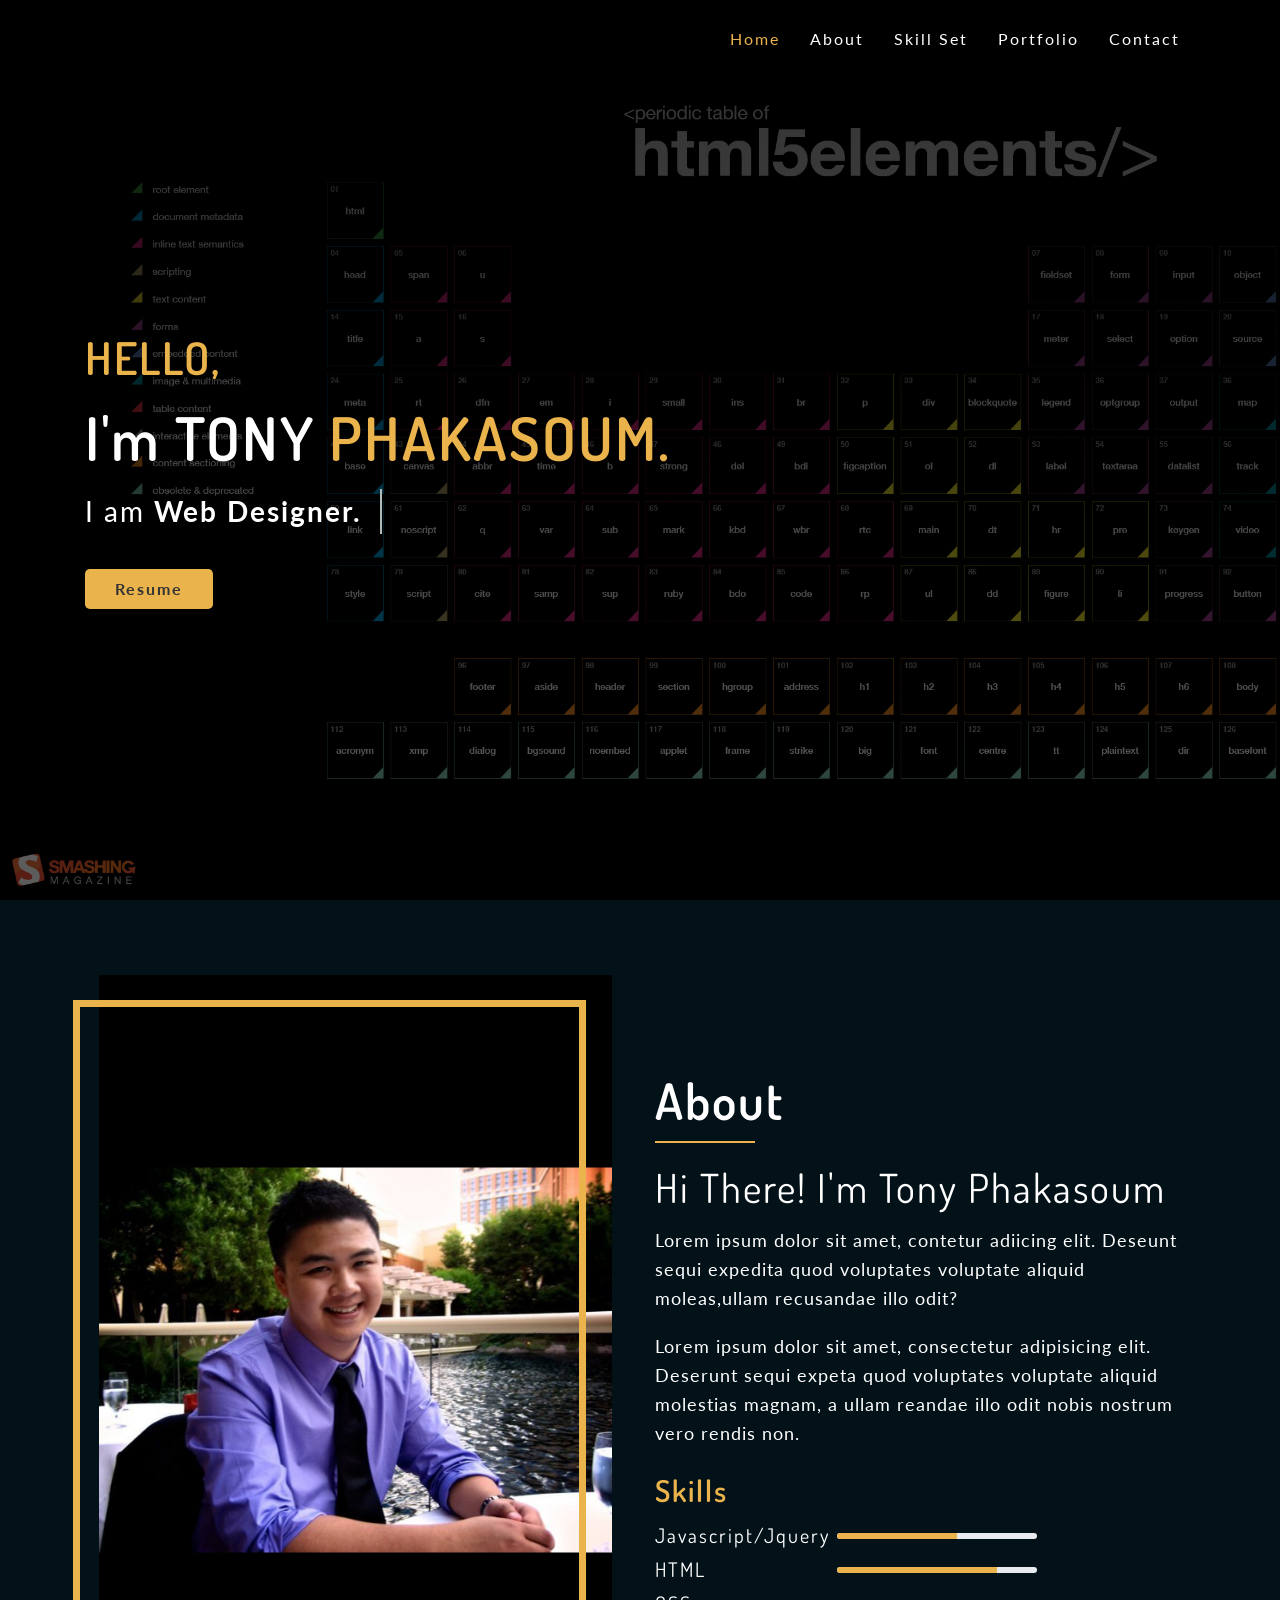
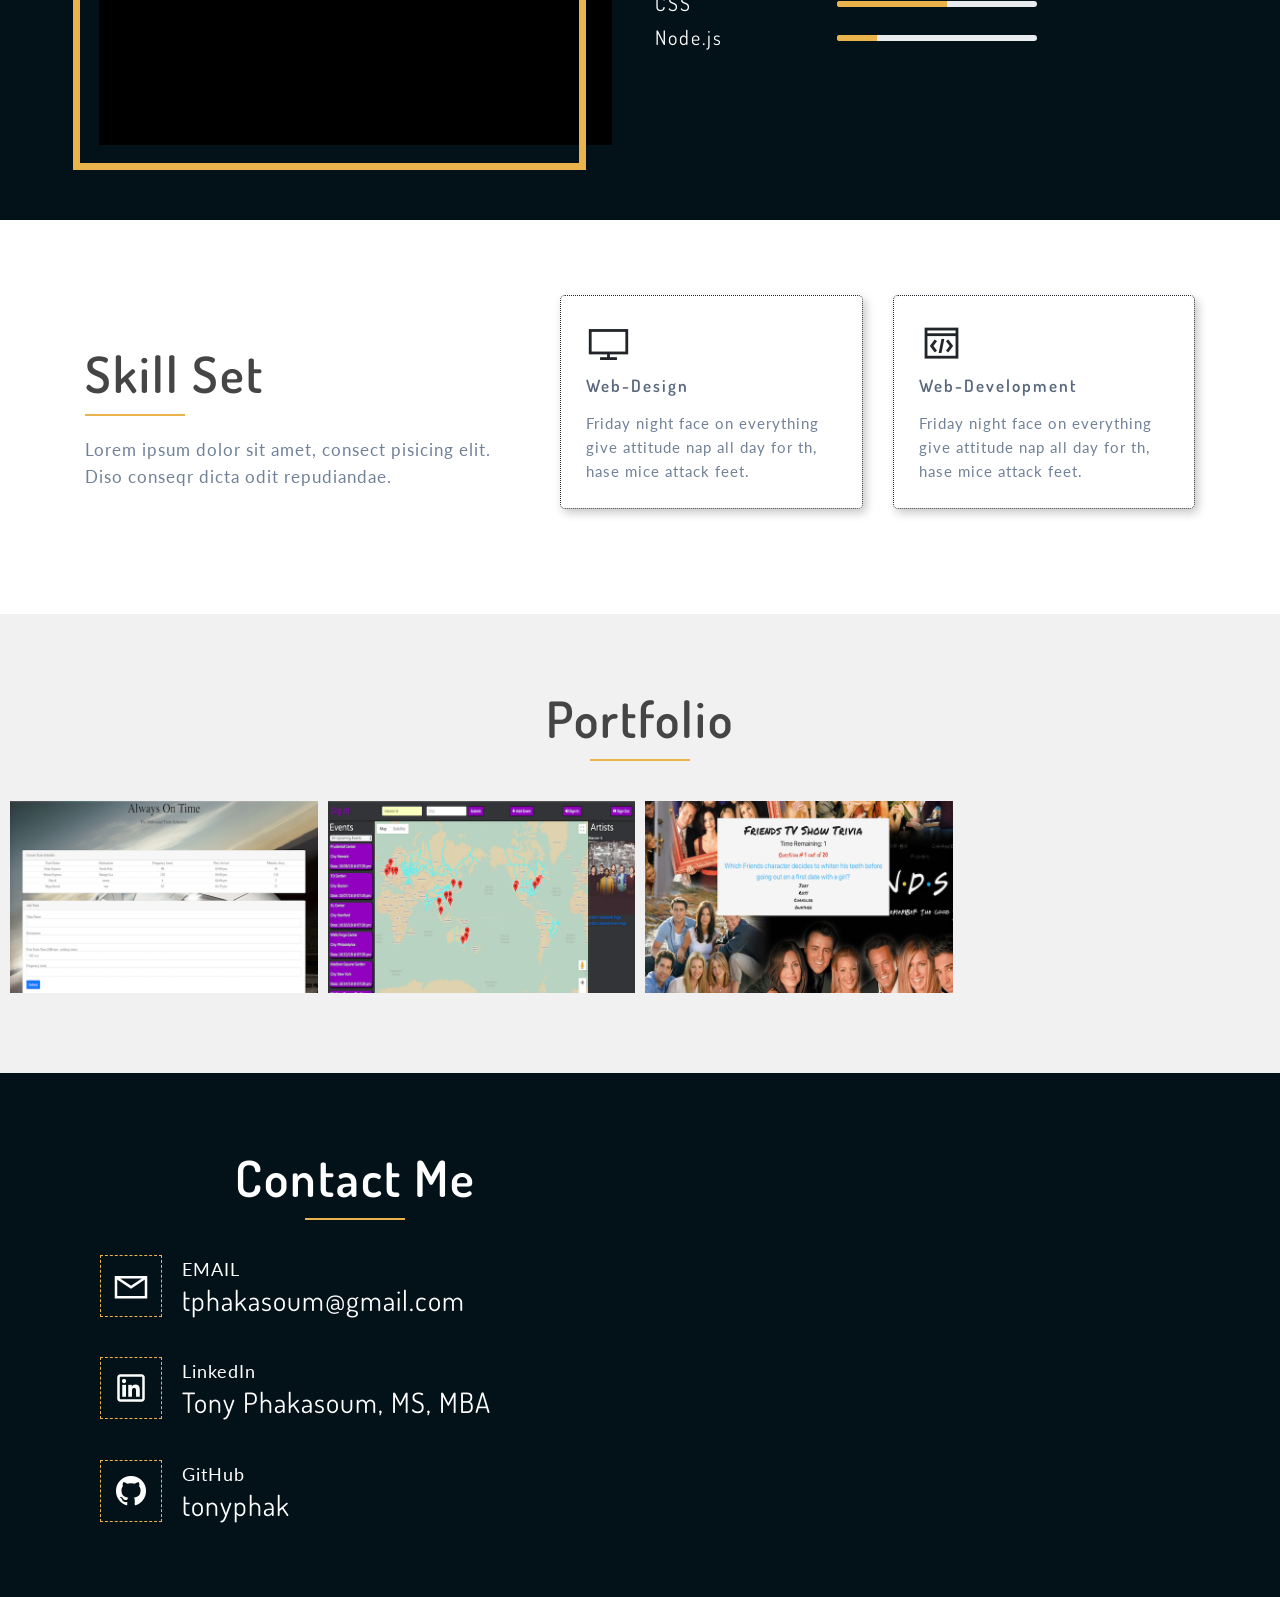
==== index.html @ a9bd9d21 "updated resume" ====
<!DOCTYPE html>
<html lang="en">
	<head>
		<meta charset="utf-8">
		<meta http-equiv="x-ua-compatible" content="ie=edge">
		<title>Tony Phakasoum|Portfolio</title>
		<meta name="description" content="">
		<meta name="viewport" content="width=device-width, initial-scale=1, shrink-to-fit=no">
		<link rel="manifest" href="site.webmanifest">
		<!-- Place favicon.ico in the root directory -->
		<!-- all css is here -->
		<link rel="stylesheet" href="css/bootstrap.min.css">
		<link rel="stylesheet" href="css/line-awesome.min.css">
		<link rel="stylesheet" href="css/filter.css">
		<link rel="stylesheet" href="css/owl.carousel.min.css">
		<link rel="stylesheet" href="css/owl.theme.default.min.css">
		<link rel="stylesheet" href="css/type.css">
		<link rel="stylesheet" href="css/prettyPhoto.css">
		<link rel="stylesheet" href="css/default.css">
		<link rel="stylesheet" href="css/style.css">
		<link rel="stylesheet" href="css/resposive.css">
	</head>
	<body data-spy="scroll" data-target=".navbar" data-offset="100">
		<!--[if lte IE 9]>
		<p class="browserupgrade">You are using an <strong>outdated</strong> browser. Please <a href="https://browsehappy.com/">upgrade your browser</a> to improve your experience and security.</p>
		<![endif]-->
		<!-- Add your site or application content here -->
		 <!-- Navbar -->
		<header>
			<nav class="navbar navbar-expand-lg navbar-light bg-transparent fixed-top" id="main-nav">
				<div class="container">
					<button class="navbar-toggler" type="button" data-toggle="collapse" data-target="#navbarSupportedContent" aria-controls="navbarSupportedContent" aria-expanded="false" aria-label="Toggle navigation">
						<span class="la la-bars"></span>
					</button>
					<div class="collapse navbar-collapse py-4" id="navbarSupportedContent">
						<ul class="navbar-nav ml-auto">
							<li class="nav-item">
								<a class="nav-link " href="#jumbotron">Home</a>
							</li>
							<li class="nav-item">
								<a class="nav-link" href="#about">About</a>
							</li>
							<li class="nav-item">
								<a class="nav-link" href="#service">Skill Set</a>
							</li>
							<li class="nav-item">
								<a class="nav-link" href="#gallery">Portfolio</a>
							</li>
							<li class="nav-item">
								<a class="nav-link" href="#contact">Contact</a>
							</li>
						</ul>
					</div>
				</div>
			</nav>
			 <!-- Banner -->
			<section class="jumbotron jumbotron-fluid cd-intro fullscreen"  data-overlay="9" id="jumbotron">
				<div class="container">
					<div class="row mt-40">
						<div class="col-md-10">
							<h2>HELLO,</h2>
							<h1 class="my-3">I'm TONY <span class="name-1">PHAKASOUM.</span></h1>
							<p class="cd-headline clip is-full-width"><span>I am</span>
								<span class="cd-words-wrapper">
								<b class="is-visible">Web Designer.</b>
								<b>Developer.</b>
								<b>Full Stack Web Developer.</b>
								</span>
							</p>
							<a href="https://drive.google.com/file/d/14_TjWtylhbgBR1-hMndZWM3B8vboL55b/view?usp=sharing"><button type="button" class="btn btn-dark btn-lg g-button mr-3 mt-35">Resume</button></a>
						</div>
					</div>
				</div>
			</section>
		</header>
		 <!-- About -->
		<section id="about" class="about">
			<div class="container">
				<div class="row justify-content-center">
					<div class="col-xl-6 col-lg-6 col-sm-12 about-photo">
							<img src="images/about-2.png" class="img-fluid" alt="">
						<div class="about-image-box">
						</div>
					</div>
					<div class="col-xl-6 col-lg-6 col-sm-12 about-me">
						<h2 class="box-heading">About</h2>
						<h4>Hi There! I'm Tony Phakasoum</h4>
						<p class="text-left mb-20">Lorem ipsum dolor sit amet, contetur adiicing elit. Deseunt sequi expedita quod voluptates voluptate aliquid moleas,ullam recusandae illo odit?</p>
						<p class="text-left">Lorem ipsum dolor sit amet, consectetur adipisicing elit. Deserunt sequi expeta quod voluptates voluptate aliquid molestias magnam, a ullam reandae illo odit nobis nostrum vero rendis non.</p>
						<div class="text-left mt-4 about-skil">
							<h3>Skills</h3>
						</div>
						<div class="about-progress text-left media">
							<h3>Javascript/Jquery</h3>
							<div class="media-body ">
								<div class	="progress">
									<div class="progress-bar" role="progressbar" style="width: 60%;" aria-valuenow="25" aria-valuemin="0" aria-valuemax="100"></div>
								</div>
							</div>
						</div>
						<div class="about-progress text-left media">
							<h3>HTML</h3>
							<div class="media-body">
								<div class	="progress">
									<div class="progress-bar" role="progressbar" style="width: 80%;" aria-valuenow="25" aria-valuemin="0" aria-valuemax="100"></div>
								</div>
							</div>
						</div>
						<div class="about-progress text-left media">
							<h3>CSS</h3>
							<div class="media-body">
								<div class	="progress">
									<div class="progress-bar" role="progressbar" style="width: 55%;" aria-valuenow="25" aria-valuemin="0" aria-valuemax="100"></div>
								</div>
							</div>
						</div>
						<div class="about-progress text-left media">
							<h3>Node.js</h3>
							<div class="media-body">
								<div class	="progress">
									<div class="progress-bar" role="progressbar" style="width: 20%;" aria-valuenow="25" aria-valuemin="0" aria-valuemax="100"></div>
								</div>
							</div>
						</div>
					</div>
				</div>
			</div>
		</section>
		<!-- Service -->
		<section id="service" class="service">
			<div class="container">
				<div class="row align-items-center">
					<div class="col-xl-5 col-lg-5 col-md-12 text-left service-left">
						<h2 class="box-heading">Skill Set</h2>
						<p>Lorem ipsum dolor sit amet, consect pisicing elit. Diso conseqr dicta odit repudiandae.</p>
					</div>
					<div class="col-xl-7 col-lg-7 col-md-12 text-center service-right">
						<div class="row">
							<div class="col-xl-6 col-xl-6 col-md-6 col-sm-6 service-box">
								<div class="service-detail">
									<i class="la la-desktop"></i>
									<h3>Web-Design</h3>
									<p>Friday night face on everything give attitude nap all day for th, hase mice attack feet.</p>
								</div>
							</div>
							<div class="col-md-6 col-sm-6 service-box">
								<div class="service-detail">
									<i class="la la-code-fork"></i>
									<h3>Web-Development</h3>
									<p>Friday night face on everything give attitude nap all day for th, hase mice attack feet.</p>
								</div>
							</div>
						</div>
					</div>
				</div>
			</div>
		</section>
		<!-- portfolio -->
		<section class="portfolio" id="gallery">
			<div class="container">
				<div class="row text-center mb-15">
					<div class="col-md-8 offset-md-2">
						<h2 class="box-heading">Portfolio</h2>
					</div>
				</div>
			</div>
			<div class="mixingcon">
				<div class="container-fluid">
					<div class="row">
						<div class="mix design">
							<img src="images/Train Scheduler.png" alt="" class="img-fluid">
							<div class="mix-hover">
								<div class="icons">
									<a href="https://tonyphak.github.io/Train_Scheduler/"><i class="la la-chain"></i></a>
									<a href="images/Train Scheduler.png" class="zoom" data-rel="prettyPhoto[portfolio]"><i class="la la-search"></i></a>
									<a href="https://github.com/tonyphak/Train_Scheduler"><i class="la la-github-alt"></i></a>
								</div>
							</div>
						</div>
						<div class="mix design">
							<img src="images/gig2 copy.png" alt="" class="img-fluid">
							<div class="mix-hover">
								<div class="icons">
									<a href="https://tonyphak.github.io/GIG-IT/"><i class="la la-chain"></i></a>
									<a href="images/gig2 copy.png" class="zoom" data-rel="prettyPhoto[portfolio]"><i class="la la-search"></i></a>
									<a href="https://github.com/tonyphak/GIG-IT"><i class="la la-github-alt"></i></a>
								</div>
							</div>
						</div>
						<div class="mix photography">
							<img src="images/Friends 1 copy.png" alt="" class="img-fluid">
							<div class="mix-hover">
								<div class="icons">
									<a href="https://tonyphak.github.io/TriviaGame/"><i class="la la-chain"></i></a>
									<a href="images/Friends 1 copy.png" class="zoom" data-rel="prettyPhoto[portfolio]"><i class="la la-search"></i></a>
									<a href="https://github.com/tonyphak/TriviaGame"><i class="la la-github-alt"></i></a>
								</div>
							</div>
						</div>
					</div>
				</div>
			</div>
		</section>
		<!-- Contact -->
		<section id="contact" class="contact">
			<div class="container">
				<div class="row">
					<div class="col-md-6 text-center mb-15">
						<h2 class="box-heading">Contact Me</h2>
					</div>
				</div>
				<div class="row">
					<div class="col-md-6 contact-2 ">
							<div class="media col-md-12 mb-40">
								<a href="mailto:tphakasoum@gmail.com"><i class="la la-envelope"></i></a>
								<div class="media-body ml-20">
									<p class="m-0">EMAIL</p>
									<h3 class="m-0">tphakasoum@gmail.com</h3>
								</div>
							</div>
							<div class="media col-md-12 mb-40">
								<a href="https://www.linkedin.com/in/tony-phakasoum-ms-mba-301a5a13/"><i class="la la-linkedin"></i></a>
								<div class="media-body ml-20">
									<p class="m-0">LinkedIn</p>
									<h3 class="m-0">Tony Phakasoum, MS, MBA</h3>
								</div>
							</div>
							<div class="media col-md-12">
								<a href="https://github.com/tonyphak"><i class="la la-github"></i></a>
								<div class="media-body ml-20">
									<p class="m-0">GitHub</p>
									<h3 class="m-0">tonyphak</h3>
								</div>
							</div>
					</div>
				</div>
			</div>
		</section>
		<!-- all js is here -->
		<script src="js/jquery-1.12.4.min.js"></script>
		<script src="js/popper.min.js"></script>
		<script src="js/bootstrap.min.js"></script>
		<script src="js/mixitup.min.js"></script>  
		<script src="js/type.js"></script>
		<script src="js/waypoints.min.js"></script>
		<script src="js/jquery.counterup.min.js"></script>
		<script src="js/owl.carousel.min.js"></script>
		<script src="js/jquery.prettyPhoto.js"></script>
		<script src="js/script.js"></script>
	</body>
</html>
---- css/line-awesome.min.css ----
/*!
 *  Line Awesome 1.1.0 by @icons_8 - https://icons8.com/line-awesome
 *  License - https://icons8.com/good-boy-license/ (Font: SIL OFL 1.1, CSS: MIT License)
 *
 * Made with love by Icons8 [ https://icons8.com/ ] using FontCustom [ https://github.com/FontCustom/fontcustom ]
 *
 * Contacts:
 *    [ https://icons8.com/contact ]
 *
 * Follow Icon8 on
 *    Twitter [ https://twitter.com/icons_8 ]
 *    Facebook [ https://www.facebook.com/Icons8 ]
 *    Google+ [ https://plus.google.com/+Icons8 ]
 *    GitHub [ https://github.com/icons8 ]
 */.la,.la-stack{display:inline-block}.la-fw,.la-li{text-align:center}@font-face{font-family:LineAwesome;src:url(../fonts/line-awesome.eot?v=1.1.);src:url(../fonts/line-awesome.eot??v=1.1.#iefix) format("embedded-opentype"),url(../fonts/line-awesome.woff2?v=1.1.) format("woff2"),url(../fonts/line-awesome.woff?v=1.1.) format("woff"),url(../fonts/line-awesome.ttf?v=1.1.) format("truetype"),url(../fonts/line-awesome.svg?v=1.1.#fa) format("svg");font-weight:400;font-style:normal}@media screen and (-webkit-min-device-pixel-ratio:0){@font-face{font-family:LineAwesome;src:url(../fonts/line-awesome.svg?v=1.1.#fa) format("svg")}}.la{font:normal normal normal 16px/1 LineAwesome;font-size:inherit;text-decoration:inherit;text-rendering:optimizeLegibility;text-transform:none;-moz-osx-font-smoothing:grayscale;-webkit-font-smoothing:antialiased;font-smoothing:antialiased}.la-lg{font-size:1.33333333em;line-height:.75em;vertical-align:-15%}.la-2x{font-size:2em}.la-3x{font-size:3em}.la-4x{font-size:4em}.la-5x{font-size:5em}.la-fw{width:1.28571429em}.la-ul{padding-left:0;margin-left:2.14285714em;list-style-type:none}.la-ul>li{position:relative}.la-li{position:absolute;left:-2.14285714em;width:2.14285714em;top:.14285714em}.la-li.la-lg{left:-1.85714286em}.la-border{padding:.2em .25em .15em;border:.08em solid #eee;border-radius:.1em}.pull-right{float:right}.pull-left{float:left}.li.pull-left{margin-right:.3em}.li.pull-right{margin-left:.3em}.la-spin{-webkit-animation:fa-spin 2s infinite linear;animation:fa-spin 2s infinite linear}@-webkit-keyframes fa-spin{0%{-webkit-transform:rotate(0);transform:rotate(0)}100%{-webkit-transform:rotate(359deg);transform:rotate(359deg)}}@keyframes fa-spin{0%{-webkit-transform:rotate(0);transform:rotate(0)}100%{-webkit-transform:rotate(359deg);transform:rotate(359deg)}}.la-rotate-90{filter:progid:DXImageTransform.Microsoft.BasicImage(rotation=1);-webkit-transform:rotate(90deg);-ms-transform:rotate(90deg);transform:rotate(90deg)}.la-rotate-180{filter:progid:DXImageTransform.Microsoft.BasicImage(rotation=2);-webkit-transform:rotate(180deg);-ms-transform:rotate(180deg);transform:rotate(180deg)}.la-rotate-270{filter:progid:DXImageTransform.Microsoft.BasicImage(rotation=3);-webkit-transform:rotate(270deg);-ms-transform:rotate(270deg);transform:rotate(270deg)}.la-flip-horizontal{filter:progid:DXImageTransform.Microsoft.BasicImage(rotation=0, mirror=1);-webkit-transform:scale(-1,1);-ms-transform:scale(-1,1);transform:scale(-1,1)}.la-flip-vertical{filter:progid:DXImageTransform.Microsoft.BasicImage(rotation=2, mirror=1);-webkit-transform:scale(1,-1);-ms-transform:scale(1,-1);transform:scale(1,-1)}:root .la-flip-horizontal,:root .la-flip-vertical,:root .la-rotate-180,:root .la-rotate-270,:root .la-rotate-90{filter:none}.la-stack{position:relative;width:2em;height:2em;line-height:2em;vertical-align:middle}.la-stack-1x,.la-stack-2x{position:absolute;left:0;width:100%;text-align:center}.la-stack-1x{line-height:inherit}.la-stack-2x{font-size:2em}.la-inverse{color:#fff}.la-500px:before{content:"\f100"}.la-adjust:before{content:"\f101"}.la-adn:before{content:"\f102"}.la-align-center:before{content:"\f103"}.la-align-justify:before{content:"\f104"}.la-align-left:before{content:"\f105"}.la-align-right:before{content:"\f106"}.la-amazon:before{content:"\f107"}.la-ambulance:before{content:"\f108"}.la-anchor:before{content:"\f109"}.la-android:before{content:"\f10a"}.la-angellist:before{content:"\f10b"}.la-angle-double-down:before{content:"\f10c"}.la-angle-double-left:before{content:"\f10d"}.la-angle-double-right:before{content:"\f10e"}.la-angle-double-up:before{content:"\f10f"}.la-angle-down:before{content:"\f110"}.la-angle-left:before{content:"\f111"}.la-angle-right:before{content:"\f112"}.la-angle-up:before{content:"\f113"}.la-apple:before{content:"\f114"}.la-archive:before{content:"\f115"}.la-area-chart:before{content:"\f116"}.la-arrow-circle-down:before{content:"\f117"}.la-arrow-circle-left:before{content:"\f118"}.la-arrow-circle-o-down:before{content:"\f119"}.la-arrow-circle-o-left:before{content:"\f11a"}.la-arrow-circle-o-right:before{content:"\f11b"}.la-arrow-circle-o-up:before{content:"\f11c"}.la-arrow-circle-right:before{content:"\f11d"}.la-arrow-circle-up:before{content:"\f11e"}.la-arrow-down:before{content:"\f11f"}.la-arrow-left:before{content:"\f120"}.la-arrow-right:before{content:"\f121"}.la-arrow-up:before{content:"\f122"}.la-arrows:before{content:"\f123"}.la-arrows-alt:before{content:"\f124"}.la-arrows-h:before{content:"\f125"}.la-arrows-v:before{content:"\f126"}.la-asterisk:before{content:"\f127"}.la-at:before{content:"\f128"}.la-automobile:before{content:"\f129"}.la-backward:before{content:"\f12a"}.la-balance-scale:before{content:"\f12b"}.la-ban:before{content:"\f12c"}.la-bank:before{content:"\f12d"}.la-bar-chart:before{content:"\f12e"}.la-bar-chart-o:before{content:"\f12f"}.la-barcode:before{content:"\f130"}.la-bars:before{content:"\f131"}.la-battery-0:before{content:"\f132"}.la-battery-1:before{content:"\f133"}.la-battery-2:before{content:"\f134"}.la-battery-3:before{content:"\f135"}.la-battery-4:before{content:"\f136"}.la-battery-empty:before{content:"\f137"}.la-battery-full:before{content:"\f138"}.la-battery-half:before{content:"\f139"}.la-battery-quarter:before{content:"\f13a"}.la-battery-three-quarters:before{content:"\f13b"}.la-bed:before{content:"\f13c"}.la-beer:before{content:"\f13d"}.la-behance:before{content:"\f13e"}.la-behance-square:before{content:"\f13f"}.la-bell:before{content:"\f140"}.la-bell-o:before{content:"\f141"}.la-bell-slash:before{content:"\f142"}.la-bell-slash-o:before{content:"\f143"}.la-bicycle:before{content:"\f144"}.la-binoculars:before{content:"\f145"}.la-birthday-cake:before{content:"\f146"}.la-bitbucket:before{content:"\f147"}.la-bitbucket-square:before{content:"\f148"}.la-bitcoin:before{content:"\f149"}.la-black-tie:before{content:"\f14a"}.la-bold:before{content:"\f14b"}.la-bolt:before{content:"\f14c"}.la-bomb:before{content:"\f14d"}.la-book:before{content:"\f14e"}.la-bookmark:before{content:"\f14f"}.la-bookmark-o:before{content:"\f150"}.la-briefcase:before{content:"\f151"}.la-btc:before{content:"\f152"}.la-bug:before{content:"\f153"}.la-building:before{content:"\f154"}.la-building-o:before{content:"\f155"}.la-bullhorn:before{content:"\f156"}.la-bullseye:before{content:"\f157"}.la-bus:before{content:"\f158"}.la-buysellads:before{content:"\f159"}.la-cab:before{content:"\f15a"}.la-calculator:before{content:"\f15b"}.la-calendar:before{content:"\f15c"}.la-calendar-check-o:before{content:"\f15d"}.la-calendar-minus-o:before{content:"\f15e"}.la-calendar-o:before{content:"\f15f"}.la-calendar-plus-o:before{content:"\f160"}.la-calendar-times-o:before{content:"\f161"}.la-camera:before{content:"\f162"}.la-camera-retro:before{content:"\f163"}.la-car:before{content:"\f164"}.la-caret-down:before{content:"\f165"}.la-caret-left:before{content:"\f166"}.la-caret-right:before{content:"\f167"}.la-caret-square-o-down:before,.la-toggle-down:before{content:"\f168"}.la-caret-square-o-left:before,.la-toggle-left:before{content:"\f169"}.la-caret-square-o-right:before,.la-toggle-right:before{content:"\f16a"}.la-caret-square-o-up:before,.la-toggle-up:before{content:"\f16b"}.la-caret-up:before{content:"\f16c"}.la-cart-arrow-down:before{content:"\f16d"}.la-cart-plus:before{content:"\f16e"}.la-cc:before{content:"\f16f"}.la-cc-amex:before{content:"\f170"}.la-cc-diners-club:before{content:"\f171"}.la-cc-discover:before{content:"\f172"}.la-cc-jcb:before{content:"\f173"}.la-cc-mastercard:before{content:"\f174"}.la-cc-paypal:before{content:"\f175"}.la-cc-stripe:before{content:"\f176"}.la-cc-visa:before{content:"\f177"}.la-certificate:before{content:"\f178"}.la-chain:before{content:"\f179"}.la-chain-broken:before{content:"\f17a"}.la-check:before{content:"\f17b"}.la-check-circle:before{content:"\f17c"}.la-check-circle-o:before{content:"\f17d"}.la-check-square:before{content:"\f17e"}.la-check-square-o:before{content:"\f17f"}.la-chevron-circle-down:before{content:"\f180"}.la-chevron-circle-left:before{content:"\f181"}.la-chevron-circle-right:before{content:"\f182"}.la-chevron-circle-up:before{content:"\f183"}.la-chevron-down:before{content:"\f184"}.la-chevron-left:before{content:"\f185"}.la-chevron-right:before{content:"\f186"}.la-chevron-up:before{content:"\f187"}.la-child:before{content:"\f188"}.la-chrome:before{content:"\f189"}.la-circle:before{content:"\f18a"}.la-circle-o:before{content:"\f18b"}.la-circle-o-notch:before{content:"\f18c"}.la-circle-thin:before{content:"\f18d"}.la-clipboard:before{content:"\f18e"}.la-clock-o:before{content:"\f18f"}.la-clone:before{content:"\f190"}.la-close:before{content:"\f191"}.la-cloud:before{content:"\f192"}.la-cloud-download:before{content:"\f193"}.la-cloud-upload:before{content:"\f194"}.la-cny:before{content:"\f195"}.la-code:before{content:"\f196"}.la-code-fork:before{content:"\f197"}.la-codepen:before{content:"\f198"}.la-coffee:before{content:"\f199"}.la-cog:before{content:"\f19a"}.la-cogs:before{content:"\f19b"}.la-columns:before{content:"\f19c"}.la-comment:before{content:"\f19d"}.la-comment-o:before{content:"\f19e"}.la-commenting:before{content:"\f19f"}.la-commenting-o:before{content:"\f1a0"}.la-comments:before{content:"\f1a1"}.la-comments-o:before{content:"\f1a2"}.la-compass:before{content:"\f1a3"}.la-compress:before{content:"\f1a4"}.la-connectdevelop:before{content:"\f1a5"}.la-contao:before{content:"\f1a6"}.la-copy:before{content:"\f1a7"}.la-copyright:before{content:"\f1a8"}.la-creative-commons:before{content:"\f1a9"}.la-credit-card:before{content:"\f1aa"}.la-crop:before{content:"\f1ab"}.la-crosshairs:before{content:"\f1ac"}.la-css3:before{content:"\f1ad"}.la-cube:before{content:"\f1ae"}.la-cubes:before{content:"\f1af"}.la-cut:before{content:"\f1b0"}.la-cutlery:before{content:"\f1b1"}.la-dashboard:before{content:"\f1b2"}.la-dashcube:before{content:"\f1b3"}.la-database:before{content:"\f1b4"}.la-dedent:before{content:"\f1b5"}.la-delicious:before{content:"\f1b6"}.la-desktop:before{content:"\f1b7"}.la-deviantart:before{content:"\f1b8"}.la-diamond:before{content:"\f1b9"}.la-digg:before{content:"\f1ba"}.la-dollar:before{content:"\f1bb"}.la-dot-circle-o:before{content:"\f1bc"}.la-download:before{content:"\f1bd"}.la-dribbble:before{content:"\f1be"}.la-dropbox:before{content:"\f1bf"}.la-drupal:before{content:"\f1c0"}.la-edit:before{content:"\f1c1"}.la-eject:before{content:"\f1c2"}.la-ellipsis-h:before{content:"\f1c3"}.la-ellipsis-v:before{content:"\f1c4"}.la-empire:before,.la-ge:before{content:"\f1c5"}.la-envelope:before{content:"\f1c6"}.la-envelope-o:before{content:"\f1c7"}.la-envelope-square:before{content:"\f1c8"}.la-eraser:before{content:"\f1c9"}.la-eur:before{content:"\f1ca"}.la-euro:before{content:"\f1cb"}.la-exchange:before{content:"\f1cc"}.la-exclamation:before{content:"\f1cd"}.la-exclamation-circle:before{content:"\f1ce"}.la-exclamation-triangle:before{content:"\f1cf"}.la-expand:before{content:"\f1d0"}.la-expeditedssl:before{content:"\f1d1"}.la-external-link:before{content:"\f1d2"}.la-external-link-square:before{content:"\f1d3"}.la-eye:before{content:"\f1d4"}.la-eye-slash:before{content:"\f1d5"}.la-eyedropper:before{content:"\f1d6"}.la-facebook-f:before,.la-facebook:before{content:"\f1d7"}.la-facebook-official:before{content:"\f1d8"}.la-facebook-square:before{content:"\f1d9"}.la-fast-backward:before{content:"\f1da"}.la-fast-forward:before{content:"\f1db"}.la-fax:before{content:"\f1dc"}.la-female:before{content:"\f1dd"}.la-fighter-jet:before{content:"\f1de"}.la-file:before{content:"\f1df"}.la-file-archive-o:before{content:"\f1e0"}.la-file-audio-o:before{content:"\f1e1"}.la-file-code-o:before{content:"\f1e2"}.la-file-excel-o:before{content:"\f1e3"}.la-file-image-o:before{content:"\f1e4"}.la-file-movie-o:before{content:"\f1e5"}.la-file-o:before{content:"\f1e6"}.la-file-pdf-o:before{content:"\f1e7"}.la-file-photo-o:before{content:"\f1e8"}.la-file-picture-o:before{content:"\f1e9"}.la-file-powerpoint-o:before{content:"\f1ea"}.la-file-sound-o:before{content:"\f1eb"}.la-file-text:before{content:"\f1ec"}.la-file-text-o:before{content:"\f1ed"}.la-file-video-o:before{content:"\f1ee"}.la-file-word-o:before{content:"\f1ef"}.la-file-zip-o:before{content:"\f1f0"}.la-files-o:before{content:"\f1f1"}.la-film:before{content:"\f1f2"}.la-filter:before{content:"\f1f3"}.la-fire:before{content:"\f1f4"}.la-fire-extinguisher:before{content:"\f1f5"}.la-firefox:before{content:"\f1f6"}.la-flag:before{content:"\f1f7"}.la-flag-checkered:before{content:"\f1f8"}.la-flag-o:before{content:"\f1f9"}.la-flash:before{content:"\f1fa"}.la-flask:before{content:"\f1fb"}.la-flickr:before{content:"\f1fc"}.la-floppy-o:before{content:"\f1fd"}.la-folder:before{content:"\f1fe"}.la-folder-o:before{content:"\f1ff"}.la-folder-open:before{content:"\f200"}.la-folder-open-o:before{content:"\f201"}.la-font:before{content:"\f202"}.la-fonticons:before{content:"\f203"}.la-forumbee:before{content:"\f204"}.la-forward:before{content:"\f205"}.la-foursquare:before{content:"\f206"}.la-frown-o:before{content:"\f207"}.la-futbol-o:before,.la-soccer-ball-o:before{content:"\f208"}.la-gamepad:before{content:"\f209"}.la-gavel:before{content:"\f20a"}.la-gbp:before{content:"\f20b"}.la-gear:before{content:"\f20c"}.la-gears:before{content:"\f20d"}.la-genderless:before{content:"\f20e"}.la-get-pocket:before{content:"\f20f"}.la-gg:before{content:"\f210"}.la-gg-circle:before{content:"\f211"}.la-gift:before{content:"\f212"}.la-git:before{content:"\f213"}.la-git-square:before{content:"\f214"}.la-github:before{content:"\f215"}.la-github-alt:before{content:"\f216"}.la-github-square:before{content:"\f217"}.la-glass:before{content:"\f218"}.la-globe:before{content:"\f219"}.la-google:before{content:"\f21a"}.la-google-plus:before{content:"\f21b"}.la-google-plus-square:before{content:"\f21c"}.la-google-wallet:before{content:"\f21d"}.la-graduation-cap:before{content:"\f21e"}.la-gittip:before,.la-gratipay:before{content:"\f21f"}.la-group:before{content:"\f220"}.la-h-square:before{content:"\f221"}.la-hacker-news:before{content:"\f222"}.la-hand-grab-o:before{content:"\f223"}.la-hand-lizard-o:before{content:"\f224"}.la-hand-o-down:before{content:"\f225"}.la-hand-o-left:before{content:"\f226"}.la-hand-o-right:before{content:"\f227"}.la-hand-o-up:before{content:"\f228"}.la-hand-paper-o:before{content:"\f229"}.la-hand-peace-o:before{content:"\f22a"}.la-hand-pointer-o:before{content:"\f22b"}.la-hand-rock-o:before{content:"\f22c"}.la-hand-scissors-o:before{content:"\f22d"}.la-hand-spock-o:before{content:"\f22e"}.la-hand-stop-o:before{content:"\f22f"}.la-hdd-o:before{content:"\f230"}.la-header:before{content:"\f231"}.la-headphones:before{content:"\f232"}.la-heart:before{content:"\f233"}.la-heart-o:before{content:"\f234"}.la-heartbeat:before{content:"\f235"}.la-history:before{content:"\f236"}.la-home:before{content:"\f237"}.la-hospital-o:before{content:"\f238"}.la-hotel:before{content:"\f239"}.la-hourglass:before{content:"\f23a"}.la-hourglass-1:before{content:"\f23b"}.la-hourglass-2:before{content:"\f23c"}.la-hourglass-3:before{content:"\f23d"}.la-hourglass-end:before{content:"\f23e"}.la-hourglass-half:before{content:"\f23f"}.la-hourglass-o:before{content:"\f240"}.la-hourglass-start:before{content:"\f241"}.la-houzz:before{content:"\f242"}.la-html5:before{content:"\f243"}.la-i-cursor:before{content:"\f244"}.la-ils:before{content:"\f245"}.la-image:before{content:"\f246"}.la-inbox:before{content:"\f247"}.la-indent:before{content:"\f248"}.la-industry:before{content:"\f249"}.la-info:before{content:"\f24a"}.la-info-circle:before{content:"\f24b"}.la-inr:before{content:"\f24c"}.la-instagram:before{content:"\f24d"}.la-institution:before{content:"\f24e"}.la-internet-explorer:before{content:"\f24f"}.la-ioxhost:before{content:"\f250"}.la-italic:before{content:"\f251"}.la-joomla:before{content:"\f252"}.la-jpy:before{content:"\f253"}.la-jsfiddle:before{content:"\f254"}.la-key:before{content:"\f255"}.la-keyboard-o:before{content:"\f256"}.la-krw:before{content:"\f257"}.la-language:before{content:"\f258"}.la-laptop:before{content:"\f259"}.la-lastfm:before{content:"\f25a"}.la-lastfm-square:before{content:"\f25b"}.la-leaf:before{content:"\f25c"}.la-leanpub:before{content:"\f25d"}.la-legal:before{content:"\f25e"}.la-lemon-o:before{content:"\f25f"}.la-level-down:before{content:"\f260"}.la-level-up:before{content:"\f261"}.la-life-bouy:before{content:"\f262"}.la-life-buoy:before{content:"\f263"}.la-life-ring:before,.la-support:before{content:"\f264"}.la-life-saver:before{content:"\f265"}.la-lightbulb-o:before{content:"\f266"}.la-line-chart:before{content:"\f267"}.la-link:before{content:"\f268"}.la-linkedin:before{content:"\f269"}.la-linkedin-square:before{content:"\f26a"}.la-linux:before{content:"\f26b"}.la-list:before{content:"\f26c"}.la-list-alt:before{content:"\f26d"}.la-list-ol:before{content:"\f26e"}.la-list-ul:before{content:"\f26f"}.la-location-arrow:before{content:"\f270"}.la-lock:before{content:"\f271"}.la-long-arrow-down:before{content:"\f272"}.la-long-arrow-left:before{content:"\f273"}.la-long-arrow-right:before{content:"\f274"}.la-long-arrow-up:before{content:"\f275"}.la-magic:before{content:"\f276"}.la-magnet:before{content:"\f277"}.la-mail-forward:before{content:"\f278"}.la-mail-reply:before{content:"\f279"}.la-mail-reply-all:before{content:"\f27a"}.la-male:before{content:"\f27b"}.la-map:before{content:"\f27c"}.la-map-marker:before{content:"\f27d"}.la-map-o:before{content:"\f27e"}.la-map-pin:before{content:"\f27f"}.la-map-signs:before{content:"\f280"}.la-mars:before{content:"\f281"}.la-mars-double:before{content:"\f282"}.la-mars-stroke:before{content:"\f283"}.la-mars-stroke-h:before{content:"\f284"}.la-mars-stroke-v:before{content:"\f285"}.la-maxcdn:before{content:"\f286"}.la-meanpath:before{content:"\f287"}.la-medium:before{content:"\f288"}.la-medkit:before{content:"\f289"}.la-meh-o:before{content:"\f28a"}.la-mercury:before{content:"\f28b"}.la-microphone:before{content:"\f28c"}.la-microphone-slash:before{content:"\f28d"}.la-minus:before{content:"\f28e"}.la-minus-circle:before{content:"\f28f"}.la-minus-square:before{content:"\f290"}.la-minus-square-o:before{content:"\f291"}.la-mobile:before{content:"\f292"}.la-mobile-phone:before{content:"\f293"}.la-money:before{content:"\f294"}.la-moon-o:before{content:"\f295"}.la-mortar-board:before{content:"\f296"}.la-motorcycle:before{content:"\f297"}.la-mouse-pointer:before{content:"\f298"}.la-music:before{content:"\f299"}.la-navicon:before{content:"\f29a"}.la-neuter:before{content:"\f29b"}.la-newspaper-o:before{content:"\f29c"}.la-object-group:before{content:"\f29d"}.la-object-ungroup:before{content:"\f29e"}.la-odnoklassniki:before{content:"\f29f"}.la-odnoklassniki-square:before{content:"\f2a0"}.la-opencart:before{content:"\f2a1"}.la-openid:before{content:"\f2a2"}.la-opera:before{content:"\f2a3"}.la-optin-monster:before{content:"\f2a4"}.la-outdent:before{content:"\f2a5"}.la-pagelines:before{content:"\f2a6"}.la-paint-brush:before{content:"\f2a7"}.la-paper-plane:before,.la-send:before{content:"\f2a8"}.la-paper-plane-o:before,.la-send-o:before{content:"\f2a9"}.la-paperclip:before{content:"\f2aa"}.la-paragraph:before{content:"\f2ab"}.la-paste:before{content:"\f2ac"}.la-pause:before{content:"\f2ad"}.la-paw:before{content:"\f2ae"}.la-paypal:before{content:"\f2af"}.la-pencil:before{content:"\f2b0"}.la-pencil-square:before{content:"\f2b1"}.la-pencil-square-o:before{content:"\f2b2"}.la-phone:before{content:"\f2b3"}.la-phone-square:before{content:"\f2b4"}.la-photo:before{content:"\f2b5"}.la-picture-o:before{content:"\f2b6"}.la-pie-chart:before{content:"\f2b7"}.la-pied-piper:before{content:"\f2b8"}.la-pied-piper-alt:before{content:"\f2b9"}.la-pinterest:before{content:"\f2ba"}.la-pinterest-p:before{content:"\f2bb"}.la-pinterest-square:before{content:"\f2bc"}.la-plane:before{content:"\f2bd"}.la-play:before{content:"\f2be"}.la-play-circle:before{content:"\f2bf"}.la-play-circle-o:before{content:"\f2c0"}.la-plug:before{content:"\f2c1"}.la-plus:before{content:"\f2c2"}.la-plus-circle:before{content:"\f2c3"}.la-plus-square:before{content:"\f2c4"}.la-plus-square-o:before{content:"\f2c5"}.la-power-off:before{content:"\f2c6"}.la-print:before{content:"\f2c7"}.la-puzzle-piece:before{content:"\f2c8"}.la-qq:before{content:"\f2c9"}.la-qrcode:before{content:"\f2ca"}.la-question:before{content:"\f2cb"}.la-question-circle:before{content:"\f2cc"}.la-quote-left:before{content:"\f2cd"}.la-quote-right:before{content:"\f2ce"}.la-ra:before{content:"\f2cf"}.la-random:before{content:"\f2d0"}.la-rebel:before{content:"\f2d1"}.la-recycle:before{content:"\f2d2"}.la-reddit:before{content:"\f2d3"}.la-reddit-square:before{content:"\f2d4"}.la-refresh:before{content:"\f2d5"}.la-registered:before{content:"\f2d6"}.la-renren:before{content:"\f2d7"}.la-reorder:before{content:"\f2d8"}.la-repeat:before{content:"\f2d9"}.la-reply:before{content:"\f2da"}.la-reply-all:before{content:"\f2db"}.la-retweet:before{content:"\f2dc"}.la-rmb:before{content:"\f2dd"}.la-road:before{content:"\f2de"}.la-rocket:before{content:"\f2df"}.la-rotate-left:before{content:"\f2e0"}.la-rotate-right:before{content:"\f2e1"}.la-rouble:before{content:"\f2e2"}.la-feed:before,.la-rss:before{content:"\f2e3"}.la-rss-square:before{content:"\f2e4"}.la-rub:before{content:"\f2e5"}.la-ruble:before{content:"\f2e6"}.la-rupee:before{content:"\f2e7"}.la-safari:before{content:"\f2e8"}.la-save:before{content:"\f2e9"}.la-scissors:before{content:"\f2ea"}.la-search:before{content:"\f2eb"}.la-search-minus:before{content:"\f2ec"}.la-search-plus:before{content:"\f2ed"}.la-sellsy:before{content:"\f2ee"}.la-server:before{content:"\f2ef"}.la-share:before{content:"\f2f0"}.la-share-alt:before{content:"\f2f1"}.la-share-alt-square:before{content:"\f2f2"}.la-share-square:before{content:"\f2f3"}.la-share-square-o:before{content:"\f2f4"}.la-shekel:before{content:"\f2f5"}.la-sheqel:before{content:"\f2f6"}.la-shield:before{content:"\f2f7"}.la-ship:before{content:"\f2f8"}.la-shirtsinbulk:before{content:"\f2f9"}.la-shopping-cart:before{content:"\f2fa"}.la-sign-in:before{content:"\f2fb"}.la-sign-out:before{content:"\f2fc"}.la-signal:before{content:"\f2fd"}.la-simplybuilt:before{content:"\f2fe"}.la-sitemap:before{content:"\f2ff"}.la-skyatlas:before{content:"\f300"}.la-skype:before{content:"\f301"}.la-slack:before{content:"\f302"}.la-sliders:before{content:"\f303"}.la-slideshare:before{content:"\f304"}.la-smile-o:before{content:"\f305"}.la-sort:before,.la-unsorted:before{content:"\f306"}.la-sort-alpha-asc:before{content:"\f307"}.la-sort-alpha-desc:before{content:"\f308"}.la-sort-amount-asc:before{content:"\f309"}.la-sort-amount-desc:before{content:"\f30a"}.la-sort-asc:before,.la-sort-up:before{content:"\f30b"}.la-sort-desc:before,.la-sort-down:before{content:"\f30c"}.la-sort-numeric-asc:before{content:"\f30d"}.la-sort-numeric-desc:before{content:"\f30e"}.la-soundcloud:before{content:"\f30f"}.la-space-shuttle:before{content:"\f310"}.la-spinner:before{content:"\f311"}.la-spoon:before{content:"\f312"}.la-spotify:before{content:"\f313"}.la-square:before{content:"\f314"}.la-square-o:before{content:"\f315"}.la-stack-exchange:before{content:"\f316"}.la-stack-overflow:before{content:"\f317"}.la-star:before{content:"\f318"}.la-star-half:before{content:"\f319"}.la-star-half-empty:before,.la-star-half-full:before,.la-star-half-o:before{content:"\f31a"}.la-star-o:before{content:"\f31b"}.la-steam:before{content:"\f31c"}.la-steam-square:before{content:"\f31d"}.la-step-backward:before{content:"\f31e"}.la-step-forward:before{content:"\f31f"}.la-stethoscope:before{content:"\f320"}.la-sticky-note:before{content:"\f321"}.la-sticky-note-o:before{content:"\f322"}.la-stop:before{content:"\f323"}.la-street-view:before{content:"\f324"}.la-strikethrough:before{content:"\f325"}.la-stumbleupon:before{content:"\f326"}.la-stumbleupon-circle:before{content:"\f327"}.la-subscript:before{content:"\f328"}.la-subway:before{content:"\f329"}.la-suitcase:before{content:"\f32a"}.la-sun-o:before{content:"\f32b"}.la-superscript:before{content:"\f32c"}.la-table:before{content:"\f32d"}.la-tablet:before{content:"\f32e"}.la-tachometer:before{content:"\f32f"}.la-tag:before{content:"\f330"}.la-tags:before{content:"\f331"}.la-tasks:before{content:"\f332"}.la-taxi:before{content:"\f333"}.la-television:before,.la-tv:before{content:"\f334"}.la-tencent-weibo:before{content:"\f335"}.la-terminal:before{content:"\f336"}.la-text-height:before{content:"\f337"}.la-text-width:before{content:"\f338"}.la-th:before{content:"\f339"}.la-th-large:before{content:"\f33a"}.la-th-list:before{content:"\f33b"}.la-thumb-tack:before{content:"\f33c"}.la-thumbs-down:before{content:"\f33d"}.la-thumbs-o-down:before{content:"\f33e"}.la-thumbs-o-up:before{content:"\f33f"}.la-thumbs-up:before{content:"\f340"}.la-ticket:before{content:"\f341"}.la-remove:before,.la-times:before{content:"\f342"}.la-times-circle:before{content:"\f343"}.la-times-circle-o:before{content:"\f344"}.la-tint:before{content:"\f345"}.la-toggle-off:before{content:"\f346"}.la-toggle-on:before{content:"\f347"}.la-trademark:before{content:"\f348"}.la-train:before{content:"\f349"}.la-intersex:before,.la-transgender:before{content:"\f34a"}.la-transgender-alt:before{content:"\f34b"}.la-trash:before{content:"\f34c"}.la-trash-o:before{content:"\f34d"}.la-tree:before{content:"\f34e"}.la-trello:before{content:"\f34f"}.la-tripadvisor:before{content:"\f350"}.la-trophy:before{content:"\f351"}.la-truck:before{content:"\f352"}.la-try:before{content:"\f353"}.la-tty:before{content:"\f354"}.la-tumblr:before{content:"\f355"}.la-tumblr-square:before{content:"\f356"}.la-turkish-lira:before{content:"\f357"}.la-twitch:before{content:"\f358"}.la-twitter:before{content:"\f359"}.la-twitter-square:before{content:"\f35a"}.la-umbrella:before{content:"\f35b"}.la-underline:before{content:"\f35c"}.la-undo:before{content:"\f35d"}.la-university:before{content:"\f35e"}.la-unlink:before{content:"\f35f"}.la-unlock:before{content:"\f360"}.la-unlock-alt:before{content:"\f361"}.la-upload:before{content:"\f362"}.la-usd:before{content:"\f363"}.la-user:before{content:"\f364"}.la-user-md:before{content:"\f365"}.la-user-plus:before{content:"\f366"}.la-user-secret:before{content:"\f367"}.la-user-times:before{content:"\f368"}.la-users:before{content:"\f369"}.la-venus:before{content:"\f36a"}.la-venus-double:before{content:"\f36b"}.la-venus-mars:before{content:"\f36c"}.la-viacoin:before{content:"\f36d"}.la-video-camera:before{content:"\f36e"}.la-vimeo:before{content:"\f36f"}.la-vimeo-square:before{content:"\f370"}.la-vine:before{content:"\f371"}.la-vk:before{content:"\f372"}.la-volume-down:before{content:"\f373"}.la-volume-off:before{content:"\f374"}.la-volume-up:before{content:"\f375"}.la-warning:before{content:"\f376"}.la-wechat:before{content:"\f377"}.la-weibo:before{content:"\f378"}.la-weixin:before{content:"\f379"}.la-whatsapp:before{content:"\f37a"}.la-wheelchair:before{content:"\f37b"}.la-wifi:before{content:"\f37c"}.la-wikipedia-w:before{content:"\f37d"}.la-windows:before{content:"\f37e"}.la-won:before{content:"\f37f"}.la-wordpress:before{content:"\f380"}.la-wrench:before{content:"\f381"}.la-xing:before{content:"\f382"}.la-xing-square:before{content:"\f383"}.la-y-combinator:before{content:"\f384"}.la-y-combinator-square:before{content:"\f385"}.la-yahoo:before{content:"\f386"}.la-yc:before{content:"\f387"}.la-yc-square:before{content:"\f388"}.la-yelp:before{content:"\f389"}.la-yen:before{content:"\f38a"}.la-youtube:before{content:"\f38b"}.la-youtube-play:before{content:"\f38c"}.la-youtube-square:before{content:"\f38d"}
---- css/filter.css ----
.control {
	position: relative;
	display: inline-block;
	width: 2.7rem;
	height: 2.7rem;
	background: #000;
	cursor: pointer;
	font-size: 0.1px;
	color: white;
	transition: background 150ms;
}

.control:hover {
	background: #fff;
}

.control[data-filter]:after {
	content: '';
	position: absolute;
	width: 10px;
	height: 10px;
	top: calc(50% - 6px);
	left: calc(50% - 6px);
	border: 2px solid;
	border-radius: 10px;
	background: #000;
	transition: background-color 150ms, border-color 150ms;
}

.control[data-sort]:after {
	content: '';
	position: absolute;
	width: 10px;
	height: 10px;
	border-top: 2px solid;
	border-left: 2px solid;
	top: calc(50% - 6px);
	left: calc(50% - 6px);
	transform: translateY(1px) rotate(45deg);
}

.control[data-sort*=":desc"]:after {
	transform: translateY(-4px) rotate(-135deg);
}

.mixingcon {
	overflow: hidden;
	padding: 0 5px;
}

.mixitup-control-active {
	background: #eee;
}

.mixitup-control-active[data-filter]:after {
	background: transparent;
}

.control:first-of-type {
	border-radius: 10px 0 0 10px;
}

.control:last-of-type {
	border-radius: 0 10px 10px 0;
}

.control[data-filter] + .control[data-sort] {
	margin-left: .75rem;
}

.control[data-filter=".green"] {
	color: #91e6c7;
}

.control[data-filter=".blue"] {
	color: #5ecdde;
}

.control[data-filter=".pink"] {
	color: #d595aa;
}

.control[data-filter=".red"] {
	color: #FF0000;
}

.control[data-filter="none"] {
	color: #2f2f2f;
}

/* Grid Breakpoints
---------------------------------------------------------------------- */

/* 2 Columns */

.mix,
.gap {
	width: 100%;
	padding: 5px;
}

/* 2 Columns */
@media screen and (min-width:480px) {
	.mix,
	.gap {
		width: 50%;
	}

}

/* 3 Columns */
@media screen and (min-width:768px) {
	.mix,
	.gap {
		width: 33.33%;
	}

}

/* 4 Columns */
@media screen and (min-width:961px) {
	.mix,
	.gap {
		width: 25%;
	}

}

.mix img {
	height: auto;
	width: 100%;
	display: block;
	float: left;
}
---- css/type.css ----
*, *::after, *::before {
     -webkit-box-sizing: border-box;
     -moz-box-sizing: border-box;
     box-sizing: border-box;
 }
 html * {
     -webkit-font-smoothing: antialiased;
     -moz-osx-font-smoothing: grayscale;
 }


 a {
     text-decoration: none;
 }
 .cd-title {
     position: relative;
     height: 160px;
     line-height: 230px;
     text-align: center;
 }
 .cd-title h1 {
     font-size: 2.4rem;
     font-weight: 700;
 }
 @media only screen and (min-width: 768px) {
     .cd-title {
        
     }
 }
 @media only screen and (min-width: 1170px) {
     .cd-title {
         height: 200px;
         line-height: 300px;
     }
     .cd-title h1 {
         font-size: 3rem;
     }
 }

 @media(max-width: 768px) {
     .cd-intro {
		 text-align: center;
     }
 }
 @media(max-width: 1170px) {
     .cd-intro {
		 text-align: center;
     }
 }
 .cd-headline {
     font-size: 3rem;
     line-height: 1.2;
 }
 @media only screen and (min-width: 768px) {
     .cd-headline {
         font-size: 4.4rem;
         font-weight: 300;
     }
 }
 @media only screen and (min-width: 1170px) {
     .cd-headline {
         font-size: 6rem;
     }
 }
 .cd-words-wrapper {
     display: inline-block;
     position: relative;
     text-align: left;
 }
 .cd-words-wrapper b {
     display: inline-block;
     position: absolute;
     white-space: nowrap;
     left: 0;
     top: 0;
 }
 .cd-words-wrapper b.is-visible {
     position: relative;
 }
 .no-js .cd-words-wrapper b {
     opacity: 0;
 }
 .no-js .cd-words-wrapper b.is-visible {
     opacity: 1;
 }
 /* -------------------------------- 

xrotate-1 

-------------------------------- */
 .cd-headline.rotate-1 .cd-words-wrapper {
     -webkit-perspective: 300px;
     -moz-perspective: 300px;
     perspective: 300px;
 }
 .cd-headline.rotate-1 b {
     opacity: 0;
     -webkit-transform-origin: 50% 100%;
     -moz-transform-origin: 50% 100%;
     -ms-transform-origin: 50% 100%;
     -o-transform-origin: 50% 100%;
     transform-origin: 50% 100%;
     -webkit-transform: rotateX(180deg);
     -moz-transform: rotateX(180deg);
     -ms-transform: rotateX(180deg);
     -o-transform: rotateX(180deg);
     transform: rotateX(180deg);
 }
 .cd-headline.rotate-1 b.is-visible {
     opacity: 1;
     -webkit-transform: rotateX(0deg);
     -moz-transform: rotateX(0deg);
     -ms-transform: rotateX(0deg);
     -o-transform: rotateX(0deg);
     transform: rotateX(0deg);
     -webkit-animation: cd-rotate-1-in 1.2s;
     -moz-animation: cd-rotate-1-in 1.2s;
     animation: cd-rotate-1-in 1.2s;
 }
 .cd-headline.rotate-1 b.is-hidden {
     -webkit-transform: rotateX(180deg);
     -moz-transform: rotateX(180deg);
     -ms-transform: rotateX(180deg);
     -o-transform: rotateX(180deg);
     transform: rotateX(180deg);
     -webkit-animation: cd-rotate-1-out 1.2s;
     -moz-animation: cd-rotate-1-out 1.2s;
     animation: cd-rotate-1-out 1.2s;
 }
 @-webkit-keyframes cd-rotate-1-in {
     0% {
         -webkit-transform: rotateX(180deg);
         opacity: 0;
     }
     35% {
         -webkit-transform: rotateX(120deg);
         opacity: 0;
     }
     65% {
         opacity: 0;
     }
     100% {
         -webkit-transform: rotateX(360deg);
         opacity: 1;
     }
 }
 @-moz-keyframes cd-rotate-1-in {
     0% {
         -moz-transform: rotateX(180deg);
         opacity: 0;
     }
     35% {
         -moz-transform: rotateX(120deg);
         opacity: 0;
     }
     65% {
         opacity: 0;
     }
     100% {
         -moz-transform: rotateX(360deg);
         opacity: 1;
     }
 }
 @keyframes cd-rotate-1-in {
     0% {
         -webkit-transform: rotateX(180deg);
         -moz-transform: rotateX(180deg);
         -ms-transform: rotateX(180deg);
         -o-transform: rotateX(180deg);
         transform: rotateX(180deg);
         opacity: 0;
     }
     35% {
         -webkit-transform: rotateX(120deg);
         -moz-transform: rotateX(120deg);
         -ms-transform: rotateX(120deg);
         -o-transform: rotateX(120deg);
         transform: rotateX(120deg);
         opacity: 0;
     }
     65% {
         opacity: 0;
     }
     100% {
         -webkit-transform: rotateX(360deg);
         -moz-transform: rotateX(360deg);
         -ms-transform: rotateX(360deg);
         -o-transform: rotateX(360deg);
         transform: rotateX(360deg);
         opacity: 1;
     }
 }
 @-webkit-keyframes cd-rotate-1-out {
     0% {
         -webkit-transform: rotateX(0deg);
         opacity: 1;
     }
     35% {
         -webkit-transform: rotateX(-40deg);
         opacity: 1;
     }
     65% {
         opacity: 0;
     }
     100% {
         -webkit-transform: rotateX(180deg);
         opacity: 0;
     }
 }
 @-moz-keyframes cd-rotate-1-out {
     0% {
         -moz-transform: rotateX(0deg);
         opacity: 1;
     }
     35% {
         -moz-transform: rotateX(-40deg);
         opacity: 1;
     }
     65% {
         opacity: 0;
     }
     100% {
         -moz-transform: rotateX(180deg);
         opacity: 0;
     }
 }
 @keyframes cd-rotate-1-out {
     0% {
         -webkit-transform: rotateX(0deg);
         -moz-transform: rotateX(0deg);
         -ms-transform: rotateX(0deg);
         -o-transform: rotateX(0deg);
         transform: rotateX(0deg);
         opacity: 1;
     }
     35% {
         -webkit-transform: rotateX(-40deg);
         -moz-transform: rotateX(-40deg);
         -ms-transform: rotateX(-40deg);
         -o-transform: rotateX(-40deg);
         transform: rotateX(-40deg);
         opacity: 1;
     }
     65% {
         opacity: 0;
     }
     100% {
         -webkit-transform: rotateX(180deg);
         -moz-transform: rotateX(180deg);
         -ms-transform: rotateX(180deg);
         -o-transform: rotateX(180deg);
         transform: rotateX(180deg);
         opacity: 0;
     }
 }
 /* -------------------------------- 

xtype 

-------------------------------- */
 .cd-headline.type .cd-words-wrapper {
     vertical-align: top;
     overflow: hidden;
 }
 .cd-headline.type .cd-words-wrapper::after {
     /* vertical bar */
     content:'';
     position: absolute;
     right: 0;
     top: 50%;
     bottom: auto;
     -webkit-transform: translateY(-50%);
     -moz-transform: translateY(-50%);
     -ms-transform: translateY(-50%);
     -o-transform: translateY(-50%);
     transform: translateY(-50%);
     height: 90%;
     width: 1px;
     background-color: #aebcb9;
 }
 .cd-headline.type .cd-words-wrapper.waiting::after {
     -webkit-animation: cd-pulse 1s infinite;
     -moz-animation: cd-pulse 1s infinite;
     animation: cd-pulse 1s infinite;
 }
 .cd-headline.type .cd-words-wrapper.selected {
     background-color: #aebcb9;
 }
 .cd-headline.type .cd-words-wrapper.selected::after {
     visibility: hidden;
 }
 .cd-headline.type .cd-words-wrapper.selected b {
     color: #0d0d0d;
 }
 .cd-headline.type b {
     visibility: hidden;
 }
 .cd-headline.type b.is-visible {
     visibility: visible;
 }
 .cd-headline.type i {
     position: absolute;
     visibility: hidden;
 }
 .cd-headline.type i.in {
     position: relative;
     visibility: visible;
 }
 @-webkit-keyframes cd-pulse {
     0% {
         -webkit-transform: translateY(-50%) scale(1);
         opacity: 1;
     }
     40% {
         -webkit-transform: translateY(-50%) scale(0.9);
         opacity: 0;
     }
     100% {
         -webkit-transform: translateY(-50%) scale(0);
         opacity: 0;
     }
 }
 @-moz-keyframes cd-pulse {
     0% {
         -moz-transform: translateY(-50%) scale(1);
         opacity: 1;
     }
     40% {
         -moz-transform: translateY(-50%) scale(0.9);
         opacity: 0;
     }
     100% {
         -moz-transform: translateY(-50%) scale(0);
         opacity: 0;
     }
 }
 @keyframes cd-pulse {
     0% {
         -webkit-transform: translateY(-50%) scale(1);
         -moz-transform: translateY(-50%) scale(1);
         -ms-transform: translateY(-50%) scale(1);
         -o-transform: translateY(-50%) scale(1);
         transform: translateY(-50%) scale(1);
         opacity: 1;
     }
     40% {
         -webkit-transform: translateY(-50%) scale(0.9);
         -moz-transform: translateY(-50%) scale(0.9);
         -ms-transform: translateY(-50%) scale(0.9);
         -o-transform: translateY(-50%) scale(0.9);
         transform: translateY(-50%) scale(0.9);
         opacity: 0;
     }
     100% {
         -webkit-transform: translateY(-50%) scale(0);
         -moz-transform: translateY(-50%) scale(0);
         -ms-transform: translateY(-50%) scale(0);
         -o-transform: translateY(-50%) scale(0);
         transform: translateY(-50%) scale(0);
         opacity: 0;
     }
 }
 /* -------------------------------- 

xrotate-2 

-------------------------------- */
 .cd-headline.rotate-2 .cd-words-wrapper {
     -webkit-perspective: 300px;
     -moz-perspective: 300px;
     perspective: 300px;
 }
 .cd-headline.rotate-2 i, .cd-headline.rotate-2 em {
     display: inline-block;
     -webkit-backface-visibility: hidden;
     backface-visibility: hidden;
 }
 .cd-headline.rotate-2 i {
     -webkit-transform-style: preserve-3d;
     -moz-transform-style: preserve-3d;
     -ms-transform-style: preserve-3d;
     -o-transform-style: preserve-3d;
     transform-style: preserve-3d;
     -webkit-transform: translateZ(-20px) rotateX(90deg);
     -moz-transform: translateZ(-20px) rotateX(90deg);
     -ms-transform: translateZ(-20px) rotateX(90deg);
     -o-transform: translateZ(-20px) rotateX(90deg);
     transform: translateZ(-20px) rotateX(90deg);
     opacity: 0;
 }
 .is-visible .cd-headline.rotate-2 i {
     opacity: 1;
 }
 .cd-headline.rotate-2 i.in {
     -webkit-animation: cd-rotate-2-in 0.4s forwards;
     -moz-animation: cd-rotate-2-in 0.4s forwards;
     animation: cd-rotate-2-in 0.4s forwards;
 }
 .cd-headline.rotate-2 i.out {
     -webkit-animation: cd-rotate-2-out 0.4s forwards;
     -moz-animation: cd-rotate-2-out 0.4s forwards;
     animation: cd-rotate-2-out 0.4s forwards;
 }
 .cd-headline.rotate-2 em {
     -webkit-transform: translateZ(20px);
     -moz-transform: translateZ(20px);
     -ms-transform: translateZ(20px);
     -o-transform: translateZ(20px);
     transform: translateZ(20px);
 }
 .no-csstransitions .cd-headline.rotate-2 i {
     -webkit-transform: rotateX(0deg);
     -moz-transform: rotateX(0deg);
     -ms-transform: rotateX(0deg);
     -o-transform: rotateX(0deg);
     transform: rotateX(0deg);
     opacity: 0;
 }
 .no-csstransitions .cd-headline.rotate-2 i em {
     -webkit-transform: scale(1);
     -moz-transform: scale(1);
     -ms-transform: scale(1);
     -o-transform: scale(1);
     transform: scale(1);
 }
 .no-csstransitions .cd-headline.rotate-2 .is-visible i {
     opacity: 1;
 }
 @-webkit-keyframes cd-rotate-2-in {
     0% {
         opacity: 0;
         -webkit-transform: translateZ(-20px) rotateX(90deg);
     }
     60% {
         opacity: 1;
         -webkit-transform: translateZ(-20px) rotateX(-10deg);
     }
     100% {
         opacity: 1;
         -webkit-transform: translateZ(-20px) rotateX(0deg);
     }
 }
 @-moz-keyframes cd-rotate-2-in {
     0% {
         opacity: 0;
         -moz-transform: translateZ(-20px) rotateX(90deg);
     }
     60% {
         opacity: 1;
         -moz-transform: translateZ(-20px) rotateX(-10deg);
     }
     100% {
         opacity: 1;
         -moz-transform: translateZ(-20px) rotateX(0deg);
     }
 }
 @keyframes cd-rotate-2-in {
     0% {
         opacity: 0;
         -webkit-transform: translateZ(-20px) rotateX(90deg);
         -moz-transform: translateZ(-20px) rotateX(90deg);
         -ms-transform: translateZ(-20px) rotateX(90deg);
         -o-transform: translateZ(-20px) rotateX(90deg);
         transform: translateZ(-20px) rotateX(90deg);
     }
     60% {
         opacity: 1;
         -webkit-transform: translateZ(-20px) rotateX(-10deg);
         -moz-transform: translateZ(-20px) rotateX(-10deg);
         -ms-transform: translateZ(-20px) rotateX(-10deg);
         -o-transform: translateZ(-20px) rotateX(-10deg);
         transform: translateZ(-20px) rotateX(-10deg);
     }
     100% {
         opacity: 1;
         -webkit-transform: translateZ(-20px) rotateX(0deg);
         -moz-transform: translateZ(-20px) rotateX(0deg);
         -ms-transform: translateZ(-20px) rotateX(0deg);
         -o-transform: translateZ(-20px) rotateX(0deg);
         transform: translateZ(-20px) rotateX(0deg);
     }
 }
 @-webkit-keyframes cd-rotate-2-out {
     0% {
         opacity: 1;
         -webkit-transform: translateZ(-20px) rotateX(0);
     }
     60% {
         opacity: 0;
         -webkit-transform: translateZ(-20px) rotateX(-100deg);
     }
     100% {
         opacity: 0;
         -webkit-transform: translateZ(-20px) rotateX(-90deg);
     }
 }
 @-moz-keyframes cd-rotate-2-out {
     0% {
         opacity: 1;
         -moz-transform: translateZ(-20px) rotateX(0);
     }
     60% {
         opacity: 0;
         -moz-transform: translateZ(-20px) rotateX(-100deg);
     }
     100% {
         opacity: 0;
         -moz-transform: translateZ(-20px) rotateX(-90deg);
     }
 }
 @keyframes cd-rotate-2-out {
     0% {
         opacity: 1;
         -webkit-transform: translateZ(-20px) rotateX(0);
         -moz-transform: translateZ(-20px) rotateX(0);
         -ms-transform: translateZ(-20px) rotateX(0);
         -o-transform: translateZ(-20px) rotateX(0);
         transform: translateZ(-20px) rotateX(0);
     }
     60% {
         opacity: 0;
         -webkit-transform: translateZ(-20px) rotateX(-100deg);
         -moz-transform: translateZ(-20px) rotateX(-100deg);
         -ms-transform: translateZ(-20px) rotateX(-100deg);
         -o-transform: translateZ(-20px) rotateX(-100deg);
         transform: translateZ(-20px) rotateX(-100deg);
     }
     100% {
         opacity: 0;
         -webkit-transform: translateZ(-20px) rotateX(-90deg);
         -moz-transform: translateZ(-20px) rotateX(-90deg);
         -ms-transform: translateZ(-20px) rotateX(-90deg);
         -o-transform: translateZ(-20px) rotateX(-90deg);
         transform: translateZ(-20px) rotateX(-90deg);
     }
 }
 /* -------------------------------- 

xloading-bar 

-------------------------------- */
 .cd-headline.loading-bar span {
     display: inline-block;
     padding: .2em 0;
 }
 .cd-headline.loading-bar .cd-words-wrapper {
     overflow: hidden;
     vertical-align: top;
 }
 .cd-headline.loading-bar .cd-words-wrapper::after {
     /* loading bar */
     content:'';
     position: absolute;
     left: 0;
     bottom: 0;
     height: 3px;
     width: 0;
     background: #0096a7;
     z-index: 2;
     -webkit-transition: width 0.3s -0.1s;
     -moz-transition: width 0.3s -0.1s;
     transition: width 0.3s -0.1s;
 }
 .cd-headline.loading-bar .cd-words-wrapper.is-loading::after {
     width: 100%;
     -webkit-transition: width 3s;
     -moz-transition: width 3s;
     transition: width 3s;
 }
 .cd-headline.loading-bar b {
     top: .2em;
     opacity: 0;
     -webkit-transition: opacity 0.3s;
     -moz-transition: opacity 0.3s;
     transition: opacity 0.3s;
 }
 .cd-headline.loading-bar b.is-visible {
     opacity: 1;
     top: 0;
 }
 /* -------------------------------- 

xslide 

-------------------------------- */
 .cd-headline.slide span {
     display: inline-block;
     padding: .2em 0;
 }
 .cd-headline.slide .cd-words-wrapper {
     overflow: hidden;
     vertical-align: top;
 }
 .cd-headline.slide b {
     opacity: 0;
     top: .2em;
 }
 .cd-headline.slide b.is-visible {
     top: 0;
     opacity: 1;
     -webkit-animation: slide-in 0.6s;
     -moz-animation: slide-in 0.6s;
     animation: slide-in 0.6s;
 }
 .cd-headline.slide b.is-hidden {
     -webkit-animation: slide-out 0.6s;
     -moz-animation: slide-out 0.6s;
     animation: slide-out 0.6s;
 }
 @-webkit-keyframes slide-in {
     0% {
         opacity: 0;
         -webkit-transform: translateY(-100%);
     }
     60% {
         opacity: 1;
         -webkit-transform: translateY(20%);
     }
     100% {
         opacity: 1;
         -webkit-transform: translateY(0);
     }
 }
 @-moz-keyframes slide-in {
     0% {
         opacity: 0;
         -moz-transform: translateY(-100%);
     }
     60% {
         opacity: 1;
         -moz-transform: translateY(20%);
     }
     100% {
         opacity: 1;
         -moz-transform: translateY(0);
     }
 }
 @keyframes slide-in {
     0% {
         opacity: 0;
         -webkit-transform: translateY(-100%);
         -moz-transform: translateY(-100%);
         -ms-transform: translateY(-100%);
         -o-transform: translateY(-100%);
         transform: translateY(-100%);
     }
     60% {
         opacity: 1;
         -webkit-transform: translateY(20%);
         -moz-transform: translateY(20%);
         -ms-transform: translateY(20%);
         -o-transform: translateY(20%);
         transform: translateY(20%);
     }
     100% {
         opacity: 1;
         -webkit-transform: translateY(0);
         -moz-transform: translateY(0);
         -ms-transform: translateY(0);
         -o-transform: translateY(0);
         transform: translateY(0);
     }
 }
 @-webkit-keyframes slide-out {
     0% {
         opacity: 1;
         -webkit-transform: translateY(0);
     }
     60% {
         opacity: 0;
         -webkit-transform: translateY(120%);
     }
     100% {
         opacity: 0;
         -webkit-transform: translateY(100%);
     }
 }
 @-moz-keyframes slide-out {
     0% {
         opacity: 1;
         -moz-transform: translateY(0);
     }
     60% {
         opacity: 0;
         -moz-transform: translateY(120%);
     }
     100% {
         opacity: 0;
         -moz-transform: translateY(100%);
     }
 }
 @keyframes slide-out {
     0% {
         opacity: 1;
         -webkit-transform: translateY(0);
         -moz-transform: translateY(0);
         -ms-transform: translateY(0);
         -o-transform: translateY(0);
         transform: translateY(0);
     }
     60% {
         opacity: 0;
         -webkit-transform: translateY(120%);
         -moz-transform: translateY(120%);
         -ms-transform: translateY(120%);
         -o-transform: translateY(120%);
         transform: translateY(120%);
     }
     100% {
         opacity: 0;
         -webkit-transform: translateY(100%);
         -moz-transform: translateY(100%);
         -ms-transform: translateY(100%);
         -o-transform: translateY(100%);
         transform: translateY(100%);
     }
 }
 /* -------------------------------- 

xclip 

-------------------------------- */
 .cd-headline.clip span {
     display: inline-block;
     padding: .2em 0;
 }
 .cd-headline.clip .cd-words-wrapper {
     overflow: hidden;
     vertical-align: top;
 }
 .cd-headline.clip .cd-words-wrapper::after {
     /* line */
     content:'';
     position: absolute;
     top: 0;
     right: 0;
     width: 2px;
     height: 100%;
     background-color: #aebcb9;
 }
 .cd-headline.clip b {
     opacity: 0;
 }
 .cd-headline.clip b.is-visible {
     opacity: 1;
 }
 /* -------------------------------- 

xzoom 

-------------------------------- */
 .cd-headline.zoom .cd-words-wrapper {
     -webkit-perspective: 300px;
     -moz-perspective: 300px;
     perspective: 300px;
 }
 .cd-headline.zoom b {
     opacity: 0;
 }
 .cd-headline.zoom b.is-visible {
     opacity: 1;
     -webkit-animation: zoom-in 0.8s;
     -moz-animation: zoom-in 0.8s;
     animation: zoom-in 0.8s;
 }
 .cd-headline.zoom b.is-hidden {
     -webkit-animation: zoom-out 0.8s;
     -moz-animation: zoom-out 0.8s;
     animation: zoom-out 0.8s;
 }
 @-webkit-keyframes zoom-in {
     0% {
         opacity: 0;
         -webkit-transform: translateZ(100px);
     }
     100% {
         opacity: 1;
         -webkit-transform: translateZ(0);
     }
 }
 @-moz-keyframes zoom-in {
     0% {
         opacity: 0;
         -moz-transform: translateZ(100px);
     }
     100% {
         opacity: 1;
         -moz-transform: translateZ(0);
     }
 }
 @keyframes zoom-in {
     0% {
         opacity: 0;
         -webkit-transform: translateZ(100px);
         -moz-transform: translateZ(100px);
         -ms-transform: translateZ(100px);
         -o-transform: translateZ(100px);
         transform: translateZ(100px);
     }
     100% {
         opacity: 1;
         -webkit-transform: translateZ(0);
         -moz-transform: translateZ(0);
         -ms-transform: translateZ(0);
         -o-transform: translateZ(0);
         transform: translateZ(0);
     }
 }
 @-webkit-keyframes zoom-out {
     0% {
         opacity: 1;
         -webkit-transform: translateZ(0);
     }
     100% {
         opacity: 0;
         -webkit-transform: translateZ(-100px);
     }
 }
 @-moz-keyframes zoom-out {
     0% {
         opacity: 1;
         -moz-transform: translateZ(0);
     }
     100% {
         opacity: 0;
         -moz-transform: translateZ(-100px);
     }
 }
 @keyframes zoom-out {
     0% {
         opacity: 1;
         -webkit-transform: translateZ(0);
         -moz-transform: translateZ(0);
         -ms-transform: translateZ(0);
         -o-transform: translateZ(0);
         transform: translateZ(0);
     }
     100% {
         opacity: 0;
         -webkit-transform: translateZ(-100px);
         -moz-transform: translateZ(-100px);
         -ms-transform: translateZ(-100px);
         -o-transform: translateZ(-100px);
         transform: translateZ(-100px);
     }
 }
 /* -------------------------------- 

xrotate-3 

-------------------------------- */
 .cd-headline.rotate-3 .cd-words-wrapper {
     -webkit-perspective: 300px;
     -moz-perspective: 300px;
     perspective: 300px;
 }
 .cd-headline.rotate-3 i {
     display: inline-block;
     -webkit-transform: rotateY(180deg);
     -moz-transform: rotateY(180deg);
     -ms-transform: rotateY(180deg);
     -o-transform: rotateY(180deg);
     transform: rotateY(180deg);
     -webkit-backface-visibility: hidden;
     backface-visibility: hidden;
 }
 .is-visible .cd-headline.rotate-3 i {
     -webkit-transform: rotateY(0deg);
     -moz-transform: rotateY(0deg);
     -ms-transform: rotateY(0deg);
     -o-transform: rotateY(0deg);
     transform: rotateY(0deg);
 }
 .cd-headline.rotate-3 i.in {
     -webkit-animation: cd-rotate-3-in 0.6s forwards;
     -moz-animation: cd-rotate-3-in 0.6s forwards;
     animation: cd-rotate-3-in 0.6s forwards;
 }
 .cd-headline.rotate-3 i.out {
     -webkit-animation: cd-rotate-3-out 0.6s forwards;
     -moz-animation: cd-rotate-3-out 0.6s forwards;
     animation: cd-rotate-3-out 0.6s forwards;
 }
 .no-csstransitions .cd-headline.rotate-3 i {
     -webkit-transform: rotateY(0deg);
     -moz-transform: rotateY(0deg);
     -ms-transform: rotateY(0deg);
     -o-transform: rotateY(0deg);
     transform: rotateY(0deg);
     opacity: 0;
 }
 .no-csstransitions .cd-headline.rotate-3 .is-visible i {
     opacity: 1;
 }
 @-webkit-keyframes cd-rotate-3-in {
     0% {
         -webkit-transform: rotateY(180deg);
     }
     100% {
         -webkit-transform: rotateY(0deg);
     }
 }
 @-moz-keyframes cd-rotate-3-in {
     0% {
         -moz-transform: rotateY(180deg);
     }
     100% {
         -moz-transform: rotateY(0deg);
     }
 }
 @keyframes cd-rotate-3-in {
     0% {
         -webkit-transform: rotateY(180deg);
         -moz-transform: rotateY(180deg);
         -ms-transform: rotateY(180deg);
         -o-transform: rotateY(180deg);
         transform: rotateY(180deg);
     }
     100% {
         -webkit-transform: rotateY(0deg);
         -moz-transform: rotateY(0deg);
         -ms-transform: rotateY(0deg);
         -o-transform: rotateY(0deg);
         transform: rotateY(0deg);
     }
 }
 @-webkit-keyframes cd-rotate-3-out {
     0% {
         -webkit-transform: rotateY(0);
     }
     100% {
         -webkit-transform: rotateY(-180deg);
     }
 }
 @-moz-keyframes cd-rotate-3-out {
     0% {
         -moz-transform: rotateY(0);
     }
     100% {
         -moz-transform: rotateY(-180deg);
     }
 }
 @keyframes cd-rotate-3-out {
     0% {
         -webkit-transform: rotateY(0);
         -moz-transform: rotateY(0);
         -ms-transform: rotateY(0);
         -o-transform: rotateY(0);
         transform: rotateY(0);
     }
     100% {
         -webkit-transform: rotateY(-180deg);
         -moz-transform: rotateY(-180deg);
         -ms-transform: rotateY(-180deg);
         -o-transform: rotateY(-180deg);
         transform: rotateY(-180deg);
     }
 }
 /* -------------------------------- 

xscale 

-------------------------------- */
 .cd-headline.scale i {
     display: inline-block;
     opacity: 0;
     -webkit-transform: scale(0);
     -moz-transform: scale(0);
     -ms-transform: scale(0);
     -o-transform: scale(0);
     transform: scale(0);
 }
 .is-visible .cd-headline.scale i {
     opacity: 1;
 }
 .cd-headline.scale i.in {
     -webkit-animation: scale-up 0.6s forwards;
     -moz-animation: scale-up 0.6s forwards;
     animation: scale-up 0.6s forwards;
 }
 .cd-headline.scale i.out {
     -webkit-animation: scale-down 0.6s forwards;
     -moz-animation: scale-down 0.6s forwards;
     animation: scale-down 0.6s forwards;
 }
 .no-csstransitions .cd-headline.scale i {
     -webkit-transform: scale(1);
     -moz-transform: scale(1);
     -ms-transform: scale(1);
     -o-transform: scale(1);
     transform: scale(1);
     opacity: 0;
 }
 .no-csstransitions .cd-headline.scale .is-visible i {
     opacity: 1;
 }
 @-webkit-keyframes scale-up {
     0% {
         -webkit-transform: scale(0);
         opacity: 0;
     }
     60% {
         -webkit-transform: scale(1.2);
         opacity: 1;
     }
     100% {
         -webkit-transform: scale(1);
         opacity: 1;
     }
 }
 @-moz-keyframes scale-up {
     0% {
         -moz-transform: scale(0);
         opacity: 0;
     }
     60% {
         -moz-transform: scale(1.2);
         opacity: 1;
     }
     100% {
         -moz-transform: scale(1);
         opacity: 1;
     }
 }
 @keyframes scale-up {
     0% {
         -webkit-transform: scale(0);
         -moz-transform: scale(0);
         -ms-transform: scale(0);
         -o-transform: scale(0);
         transform: scale(0);
         opacity: 0;
     }
     60% {
         -webkit-transform: scale(1.2);
         -moz-transform: scale(1.2);
         -ms-transform: scale(1.2);
         -o-transform: scale(1.2);
         transform: scale(1.2);
         opacity: 1;
     }
     100% {
         -webkit-transform: scale(1);
         -moz-transform: scale(1);
         -ms-transform: scale(1);
         -o-transform: scale(1);
         transform: scale(1);
         opacity: 1;
     }
 }
 @-webkit-keyframes scale-down {
     0% {
         -webkit-transform: scale(1);
         opacity: 1;
     }
     60% {
         -webkit-transform: scale(0);
         opacity: 0;
     }
 }
 @-moz-keyframes scale-down {
     0% {
         -moz-transform: scale(1);
         opacity: 1;
     }
     60% {
         -moz-transform: scale(0);
         opacity: 0;
     }
 }
 @keyframes scale-down {
     0% {
         -webkit-transform: scale(1);
         -moz-transform: scale(1);
         -ms-transform: scale(1);
         -o-transform: scale(1);
         transform: scale(1);
         opacity: 1;
     }
     60% {
         -webkit-transform: scale(0);
         -moz-transform: scale(0);
         -ms-transform: scale(0);
         -o-transform: scale(0);
         transform: scale(0);
         opacity: 0;
     }
 }
 /* -------------------------------- 

xpush 

-------------------------------- */
 .cd-headline.push b {
     opacity: 0;
 }
 .cd-headline.push b.is-visible {
     opacity: 1;
     -webkit-animation: push-in 0.6s;
     -moz-animation: push-in 0.6s;
     animation: push-in 0.6s;
 }
 .cd-headline.push b.is-hidden {
     -webkit-animation: push-out 0.6s;
     -moz-animation: push-out 0.6s;
     animation: push-out 0.6s;
 }
 @-webkit-keyframes push-in {
     0% {
         opacity: 0;
         -webkit-transform: translateX(-100%);
     }
     60% {
         opacity: 1;
         -webkit-transform: translateX(10%);
     }
     100% {
         opacity: 1;
         -webkit-transform: translateX(0);
     }
 }
 @-moz-keyframes push-in {
     0% {
         opacity: 0;
         -moz-transform: translateX(-100%);
     }
     60% {
         opacity: 1;
         -moz-transform: translateX(10%);
     }
     100% {
         opacity: 1;
         -moz-transform: translateX(0);
     }
 }
 @keyframes push-in {
     0% {
         opacity: 0;
         -webkit-transform: translateX(-100%);
         -moz-transform: translateX(-100%);
         -ms-transform: translateX(-100%);
         -o-transform: translateX(-100%);
         transform: translateX(-100%);
     }
     60% {
         opacity: 1;
         -webkit-transform: translateX(10%);
         -moz-transform: translateX(10%);
         -ms-transform: translateX(10%);
         -o-transform: translateX(10%);
         transform: translateX(10%);
     }
     100% {
         opacity: 1;
         -webkit-transform: translateX(0);
         -moz-transform: translateX(0);
         -ms-transform: translateX(0);
         -o-transform: translateX(0);
         transform: translateX(0);
     }
 }
 @-webkit-keyframes push-out {
     0% {
         opacity: 1;
         -webkit-transform: translateX(0);
     }
     60% {
         opacity: 0;
         -webkit-transform: translateX(110%);
     }
     100% {
         opacity: 0;
         -webkit-transform: translateX(100%);
     }
 }
 @-moz-keyframes push-out {
     0% {
         opacity: 1;
         -moz-transform: translateX(0);
     }
     60% {
         opacity: 0;
         -moz-transform: translateX(110%);
     }
     100% {
         opacity: 0;
         -moz-transform: translateX(100%);
     }
 }
 @keyframes push-out {
     0% {
         opacity: 1;
         -webkit-transform: translateX(0);
         -moz-transform: translateX(0);
         -ms-transform: translateX(0);
         -o-transform: translateX(0);
         transform: translateX(0);
     }
     60% {
         opacity: 0;
         -webkit-transform: translateX(110%);
         -moz-transform: translateX(110%);
         -ms-transform: translateX(110%);
         -o-transform: translateX(110%);
         transform: translateX(110%);
     }
     100% {
         opacity: 0;
         -webkit-transform: translateX(100%);
         -moz-transform: translateX(100%);
         -ms-transform: translateX(100%);
         -o-transform: translateX(100%);
         transform: translateX(100%);
     }
 }
---- css/prettyPhoto.css ----
/* ------------------------------------------------------------------------
	This you can edit.
------------------------------------------------------------------------- */

	/* ----------------------------------
		Default Theme
	----------------------------------- */

	div.pp_default .pp_top,
	div.pp_default .pp_top .pp_middle,
	div.pp_default .pp_top .pp_left,
	div.pp_default .pp_top .pp_right,
	div.pp_default .pp_bottom,
	div.pp_default .pp_bottom .pp_left,
	div.pp_default .pp_bottom .pp_middle,
	div.pp_default .pp_bottom .pp_right { height: 13px; }
	
	div.pp_default .pp_top .pp_left { background: url(../images/prettyPhoto/default/sprite.png) -78px -93px no-repeat; } /* Top left corner */
	div.pp_default .pp_top .pp_middle { background: url(../images/prettyPhoto/default/sprite_x.png) top left repeat-x; } /* Top pattern/color */
	div.pp_default .pp_top .pp_right { background: url(../images/prettyPhoto/default/sprite.png) -112px -93px no-repeat; } /* Top right corner */
	
	div.pp_default .pp_content .ppt { color: #f8f8f8; }
	div.pp_default .pp_content_container .pp_left { background: url(../images/prettyPhoto/default/sprite_y.png) -7px 0 repeat-y; padding-left: 13px; }
	div.pp_default .pp_content_container .pp_right { background: url(../images/prettyPhoto/default/sprite_y.png) top right repeat-y; padding-right: 13px; }
	div.pp_default .pp_content { background-color: #fff; } /* Content background */
	div.pp_default .pp_next:hover { background: url(../images/prettyPhoto/default/sprite_next.png) center right  no-repeat; cursor: pointer; } /* Next button */
	div.pp_default .pp_previous:hover { background: url(../images/prettyPhoto/default/sprite_prev.png) center left no-repeat; cursor: pointer; } /* Previous button */
	div.pp_default .pp_expand { background: url(../images/prettyPhoto/default/sprite.png) 0 -29px no-repeat; cursor: pointer; width: 28px; height: 28px; } /* Expand button */
	div.pp_default .pp_expand:hover { background: url(../images/prettyPhoto/default/sprite.png) 0 -56px no-repeat; cursor: pointer; } /* Expand button hover */
	div.pp_default .pp_contract { background: url(../images/prettyPhoto/default/sprite.png) 0 -84px no-repeat; cursor: pointer; width: 28px; height: 28px; } /* Contract button */
	div.pp_default .pp_contract:hover { background: url(../images/prettyPhoto/default/sprite.png) 0 -113px no-repeat; cursor: pointer; } /* Contract button hover */
	div.pp_default .pp_close { width: 30px; height: 30px; background: url(../images/prettyPhoto/default/sprite.png) 2px 1px no-repeat; cursor: pointer; } /* Close button */
	div.pp_default #pp_full_res .pp_inline { color: #000; } 
	div.pp_default .pp_gallery ul li a { background: url(../images/prettyPhoto/default/default_thumb.png) center center #f8f8f8; border:1px solid #aaa; }
	div.pp_default .pp_gallery ul li a:hover,
	div.pp_default .pp_gallery ul li.selected a { border-color: #fff; }
	div.pp_default .pp_social { margin-top: 7px; }

	div.pp_default .pp_gallery a.pp_arrow_previous,
	div.pp_default .pp_gallery a.pp_arrow_next { position: static; left: auto; }
	div.pp_default .pp_nav .pp_play,
	div.pp_default .pp_nav .pp_pause { background: url(../images/prettyPhoto/default/sprite.png) -51px 1px no-repeat; height:30px; width:30px; }
	div.pp_default .pp_nav .pp_pause { background-position: -51px -29px; }
	div.pp_default .pp_details { position: relative; }
	div.pp_default a.pp_arrow_previous,
	div.pp_default a.pp_arrow_next { background: url(../images/prettyPhoto/default/sprite.png) -31px -3px no-repeat; height: 20px; margin: 4px 0 0 0; width: 20px; }
	div.pp_default a.pp_arrow_next { left: 52px; background-position: -82px -3px; } /* The next arrow in the bottom nav */
	div.pp_default .pp_content_container .pp_details { margin-top: 5px; }
	div.pp_default .pp_nav { clear: none; height: 30px; width: 110px; position: relative; }
	div.pp_default .pp_nav .currentTextHolder{ font-family: Georgia; font-style: italic; color:#999; font-size: 11px; left: 75px; line-height: 25px; margin: 0; padding: 0 0 0 10px; position: absolute; top: 2px; }
	
	div.pp_default .pp_close:hover, div.pp_default .pp_nav .pp_play:hover, div.pp_default .pp_nav .pp_pause:hover, div.pp_default .pp_arrow_next:hover, div.pp_default .pp_arrow_previous:hover { opacity:0.7; }

	div.pp_default .pp_description{ font-size: 11px; font-weight: bold; line-height: 14px; margin: 5px 50px 5px 0; }

	div.pp_default .pp_bottom .pp_left { background: url(../images/prettyPhoto/default/sprite.png) -78px -127px no-repeat; } /* Bottom left corner */
	div.pp_default .pp_bottom .pp_middle { background: url(../images/prettyPhoto/default/sprite_x.png) bottom left repeat-x; } /* Bottom pattern/color */
	div.pp_default .pp_bottom .pp_right { background: url(../images/prettyPhoto/default/sprite.png) -112px -127px no-repeat; } /* Bottom right corner */

	div.pp_default .pp_loaderIcon { background: url(../images/prettyPhoto/default/loader.gif) center center no-repeat; } /* Loader icon */

	
	/* ----------------------------------
		Light Rounded Theme
	----------------------------------- */


	div.light_rounded .pp_top .pp_left { background: url(../images/prettyPhoto/light_rounded/sprite.png) -88px -53px no-repeat; } /* Top left corner */
	div.light_rounded .pp_top .pp_middle { background: #fff; } /* Top pattern/color */
	div.light_rounded .pp_top .pp_right { background: url(../images/prettyPhoto/light_rounded/sprite.png) -110px -53px no-repeat; } /* Top right corner */
	
	div.light_rounded .pp_content .ppt { color: #000; }
	div.light_rounded .pp_content_container .pp_left,
	div.light_rounded .pp_content_container .pp_right { background: #fff; }
	div.light_rounded .pp_content { background-color: #fff; } /* Content background */
	div.light_rounded .pp_next:hover { background: url(../images/prettyPhoto/light_rounded/btnNext.png) center right  no-repeat; cursor: pointer; } /* Next button */
	div.light_rounded .pp_previous:hover { background: url(../images/prettyPhoto/light_rounded/btnPrevious.png) center left no-repeat; cursor: pointer; } /* Previous button */
	div.light_rounded .pp_expand { background: url(../images/prettyPhoto/light_rounded/sprite.png) -31px -26px no-repeat; cursor: pointer; } /* Expand button */
	div.light_rounded .pp_expand:hover { background: url(../images/prettyPhoto/light_rounded/sprite.png) -31px -47px no-repeat; cursor: pointer; } /* Expand button hover */
	div.light_rounded .pp_contract { background: url(../images/prettyPhoto/light_rounded/sprite.png) 0 -26px no-repeat; cursor: pointer; } /* Contract button */
	div.light_rounded .pp_contract:hover { background: url(../images/prettyPhoto/light_rounded/sprite.png) 0 -47px no-repeat; cursor: pointer; } /* Contract button hover */
	div.light_rounded .pp_close { width: 75px; height: 22px; background: url(../images/prettyPhoto/light_rounded/sprite.png) -1px -1px no-repeat; cursor: pointer; } /* Close button */
	div.light_rounded .pp_details { position: relative; }
	div.light_rounded .pp_description { margin-right: 85px; }
	div.light_rounded #pp_full_res .pp_inline { color: #000; } 
	div.light_rounded .pp_gallery a.pp_arrow_previous,
	div.light_rounded .pp_gallery a.pp_arrow_next { margin-top: 12px !important; }
	div.light_rounded .pp_nav .pp_play { background: url(../images/prettyPhoto/light_rounded/sprite.png) -1px -100px no-repeat; height: 15px; width: 14px; }
	div.light_rounded .pp_nav .pp_pause { background: url(../images/prettyPhoto/light_rounded/sprite.png) -24px -100px no-repeat; height: 15px; width: 14px; }

	div.light_rounded .pp_arrow_previous { background: url(../images/prettyPhoto/light_rounded/sprite.png) 0 -71px no-repeat; } /* The previous arrow in the bottom nav */
		div.light_rounded .pp_arrow_previous.disabled { background-position: 0 -87px; cursor: default; }
	div.light_rounded .pp_arrow_next { background: url(../images/prettyPhoto/light_rounded/sprite.png) -22px -71px no-repeat; } /* The next arrow in the bottom nav */
		div.light_rounded .pp_arrow_next.disabled { background-position: -22px -87px; cursor: default; }

	div.light_rounded .pp_bottom .pp_left { background: url(../images/prettyPhoto/light_rounded/sprite.png) -88px -80px no-repeat; } /* Bottom left corner */
	div.light_rounded .pp_bottom .pp_middle { background: #fff; } /* Bottom pattern/color */
	div.light_rounded .pp_bottom .pp_right { background: url(../images/prettyPhoto/light_rounded/sprite.png) -110px -80px no-repeat; } /* Bottom right corner */

	div.light_rounded .pp_loaderIcon { background: url(../images/prettyPhoto/light_rounded/loader.gif) center center no-repeat; } /* Loader icon */
	
	/* ----------------------------------
		Dark Rounded Theme
	----------------------------------- */
	
	div.dark_rounded .pp_top .pp_left { background: url(../images/prettyPhoto/dark_rounded/sprite.png) -88px -53px no-repeat; } /* Top left corner */
	div.dark_rounded .pp_top .pp_middle { background: url(../images/prettyPhoto/dark_rounded/contentPattern.png) top left repeat; } /* Top pattern/color */
	div.dark_rounded .pp_top .pp_right { background: url(../images/prettyPhoto/dark_rounded/sprite.png) -110px -53px no-repeat; } /* Top right corner */
	
	div.dark_rounded .pp_content_container .pp_left { background: url(../images/prettyPhoto/dark_rounded/contentPattern.png) top left repeat-y; } /* Left Content background */
	div.dark_rounded .pp_content_container .pp_right { background: url(../images/prettyPhoto/dark_rounded/contentPattern.png) top right repeat-y; } /* Right Content background */
	div.dark_rounded .pp_content { background: url(../images/prettyPhoto/dark_rounded/contentPattern.png) top left repeat; } /* Content background */
	div.dark_rounded .pp_next:hover { background: url(../images/prettyPhoto/dark_rounded/btnNext.png) center right  no-repeat; cursor: pointer; } /* Next button */
	div.dark_rounded .pp_previous:hover { background: url(../images/prettyPhoto/dark_rounded/btnPrevious.png) center left no-repeat; cursor: pointer; } /* Previous button */
	div.dark_rounded .pp_expand { background: url(../images/prettyPhoto/dark_rounded/sprite.png) -31px -26px no-repeat; cursor: pointer; } /* Expand button */
	div.dark_rounded .pp_expand:hover { background: url(../images/prettyPhoto/dark_rounded/sprite.png) -31px -47px no-repeat; cursor: pointer; } /* Expand button hover */
	div.dark_rounded .pp_contract { background: url(../images/prettyPhoto/dark_rounded/sprite.png) 0 -26px no-repeat; cursor: pointer; } /* Contract button */
	div.dark_rounded .pp_contract:hover { background: url(../images/prettyPhoto/dark_rounded/sprite.png) 0 -47px no-repeat; cursor: pointer; } /* Contract button hover */
	div.dark_rounded .pp_close { width: 75px; height: 22px; background: url(../images/prettyPhoto/dark_rounded/sprite.png) -1px -1px no-repeat; cursor: pointer; } /* Close button */
	div.dark_rounded .pp_details { position: relative; }
	div.dark_rounded .pp_description { margin-right: 85px; }
	div.dark_rounded .currentTextHolder { color: #c4c4c4; }
	div.dark_rounded .pp_description { color: #fff; }
	div.dark_rounded #pp_full_res .pp_inline { color: #fff; }
	div.dark_rounded .pp_gallery a.pp_arrow_previous,
	div.dark_rounded .pp_gallery a.pp_arrow_next { margin-top: 12px !important; }
	div.dark_rounded .pp_nav .pp_play { background: url(../images/prettyPhoto/dark_rounded/sprite.png) -1px -100px no-repeat; height: 15px; width: 14px; }
	div.dark_rounded .pp_nav .pp_pause { background: url(../images/prettyPhoto/dark_rounded/sprite.png) -24px -100px no-repeat; height: 15px; width: 14px; }

	div.dark_rounded .pp_arrow_previous { background: url(../images/prettyPhoto/dark_rounded/sprite.png) 0 -71px no-repeat; } /* The previous arrow in the bottom nav */
		div.dark_rounded .pp_arrow_previous.disabled { background-position: 0 -87px; cursor: default; }
	div.dark_rounded .pp_arrow_next { background: url(../images/prettyPhoto/dark_rounded/sprite.png) -22px -71px no-repeat; } /* The next arrow in the bottom nav */
		div.dark_rounded .pp_arrow_next.disabled { background-position: -22px -87px; cursor: default; }

	div.dark_rounded .pp_bottom .pp_left { background: url(../images/prettyPhoto/dark_rounded/sprite.png) -88px -80px no-repeat; } /* Bottom left corner */
	div.dark_rounded .pp_bottom .pp_middle { background: url(../images/prettyPhoto/dark_rounded/contentPattern.png) top left repeat; } /* Bottom pattern/color */
	div.dark_rounded .pp_bottom .pp_right { background: url(../images/prettyPhoto/dark_rounded/sprite.png) -110px -80px no-repeat; } /* Bottom right corner */

	div.dark_rounded .pp_loaderIcon { background: url(../images/prettyPhoto/dark_rounded/loader.gif) center center no-repeat; } /* Loader icon */
	
	
	/* ----------------------------------
		Dark Square Theme
	----------------------------------- */
	
	div.dark_square .pp_left ,
	div.dark_square .pp_middle,
	div.dark_square .pp_right,
	div.dark_square .pp_content { background: #000; }
	
	div.dark_square .currentTextHolder { color: #c4c4c4; }
	div.dark_square .pp_description { color: #fff; }
	div.dark_square .pp_loaderIcon { background: url(../images/prettyPhoto/dark_square/loader.gif) center center no-repeat; } /* Loader icon */
	
	div.dark_square .pp_expand { background: url(../images/prettyPhoto/dark_square/sprite.png) -31px -26px no-repeat; cursor: pointer; } /* Expand button */
	div.dark_square .pp_expand:hover { background: url(../images/prettyPhoto/dark_square/sprite.png) -31px -47px no-repeat; cursor: pointer; } /* Expand button hover */
	div.dark_square .pp_contract { background: url(../images/prettyPhoto/dark_square/sprite.png) 0 -26px no-repeat; cursor: pointer; } /* Contract button */
	div.dark_square .pp_contract:hover { background: url(../images/prettyPhoto/dark_square/sprite.png) 0 -47px no-repeat; cursor: pointer; } /* Contract button hover */
	div.dark_square .pp_close { width: 75px; height: 22px; background: url(../images/prettyPhoto/dark_square/sprite.png) -1px -1px no-repeat; cursor: pointer; } /* Close button */
	div.dark_square .pp_details { position: relative; }
	div.dark_square .pp_description { margin: 0 85px 0 0; }
	div.dark_square #pp_full_res .pp_inline { color: #fff; }
	div.dark_square .pp_gallery a.pp_arrow_previous,
	div.dark_square .pp_gallery a.pp_arrow_next { margin-top: 12px !important; }
	div.dark_square .pp_nav { clear: none; }
	div.dark_square .pp_nav .pp_play { background: url(../images/prettyPhoto/dark_square/sprite.png) -1px -100px no-repeat; height: 15px; width: 14px; }
	div.dark_square .pp_nav .pp_pause { background: url(../images/prettyPhoto/dark_square/sprite.png) -24px -100px no-repeat; height: 15px; width: 14px; }
	
	div.dark_square .pp_arrow_previous { background: url(../images/prettyPhoto/dark_square/sprite.png) 0 -71px no-repeat; } /* The previous arrow in the bottom nav */
		div.dark_square .pp_arrow_previous.disabled { background-position: 0 -87px; cursor: default; }
	div.dark_square .pp_arrow_next { background: url(../images/prettyPhoto/dark_square/sprite.png) -22px -71px no-repeat; } /* The next arrow in the bottom nav */
		div.dark_square .pp_arrow_next.disabled { background-position: -22px -87px; cursor: default; }
	
	div.dark_square .pp_next:hover { background: url(../images/prettyPhoto/dark_square/btnNext.png) center right  no-repeat; cursor: pointer; } /* Next button */
	div.dark_square .pp_previous:hover { background: url(../images/prettyPhoto/dark_square/btnPrevious.png) center left no-repeat; cursor: pointer; } /* Previous button */


	/* ----------------------------------
		Light Square Theme
	----------------------------------- */
	
	div.light_square .pp_left ,
	div.light_square .pp_middle,
	div.light_square .pp_right,
	div.light_square .pp_content { background: #fff; }
	
	div.light_square .pp_content .ppt { color: #000; }
	div.light_square .pp_expand { background: url(../images/prettyPhoto/light_square/sprite.png) -31px -26px no-repeat; cursor: pointer; } /* Expand button */
	div.light_square .pp_expand:hover { background: url(../images/prettyPhoto/light_square/sprite.png) -31px -47px no-repeat; cursor: pointer; } /* Expand button hover */
	div.light_square .pp_contract { background: url(../images/prettyPhoto/light_square/sprite.png) 0 -26px no-repeat; cursor: pointer; } /* Contract button */
	div.light_square .pp_contract:hover { background: url(../images/prettyPhoto/light_square/sprite.png) 0 -47px no-repeat; cursor: pointer; } /* Contract button hover */
	div.light_square .pp_close { width: 75px; height: 22px; background: url(../images/prettyPhoto/light_square/sprite.png) -1px -1px no-repeat; cursor: pointer; } /* Close button */
	div.light_square .pp_details { position: relative; }
	div.light_square .pp_description { margin-right: 85px; }
	div.light_square #pp_full_res .pp_inline { color: #000; }
	div.light_square .pp_gallery a.pp_arrow_previous,
	div.light_square .pp_gallery a.pp_arrow_next { margin-top: 12px !important; }
	div.light_square .pp_nav .pp_play { background: url(../images/prettyPhoto/light_square/sprite.png) -1px -100px no-repeat; height: 15px; width: 14px; }
	div.light_square .pp_nav .pp_pause { background: url(../images/prettyPhoto/light_square/sprite.png) -24px -100px no-repeat; height: 15px; width: 14px; }
	
	div.light_square .pp_arrow_previous { background: url(../images/prettyPhoto/light_square/sprite.png) 0 -71px no-repeat; } /* The previous arrow in the bottom nav */
		div.light_square .pp_arrow_previous.disabled { background-position: 0 -87px; cursor: default; }
	div.light_square .pp_arrow_next { background: url(../images/prettyPhoto/light_square/sprite.png) -22px -71px no-repeat; } /* The next arrow in the bottom nav */
		div.light_square .pp_arrow_next.disabled { background-position: -22px -87px; cursor: default; }
	
	div.light_square .pp_next:hover { background: url(../images/prettyPhoto/light_square/btnNext.png) center right  no-repeat; cursor: pointer; } /* Next button */
	div.light_square .pp_previous:hover { background: url(../images/prettyPhoto/light_square/btnPrevious.png) center left no-repeat; cursor: pointer; } /* Previous button */
	
	div.light_square .pp_loaderIcon { background: url(../images/prettyPhoto/light_rounded/loader.gif) center center no-repeat; } /* Loader icon */


	/* ----------------------------------
		Facebook style Theme
	----------------------------------- */
	
	div.facebook .pp_top .pp_left { background: url(../images/prettyPhoto/facebook/sprite.png) -88px -53px no-repeat; } /* Top left corner */
	div.facebook .pp_top .pp_middle { background: url(../images/prettyPhoto/facebook/contentPatternTop.png) top left repeat-x; } /* Top pattern/color */
	div.facebook .pp_top .pp_right { background: url(../images/prettyPhoto/facebook/sprite.png) -110px -53px no-repeat; } /* Top right corner */
	
	div.facebook .pp_content .ppt { color: #000; }
	div.facebook .pp_content_container .pp_left { background: url(../images/prettyPhoto/facebook/contentPatternLeft.png) top left repeat-y; } /* Content background */
	div.facebook .pp_content_container .pp_right { background: url(../images/prettyPhoto/facebook/contentPatternRight.png) top right repeat-y; } /* Content background */
	div.facebook .pp_content { background: #fff; } /* Content background */
	div.facebook .pp_expand { background: url(../images/prettyPhoto/facebook/sprite.png) -31px -26px no-repeat; cursor: pointer; } /* Expand button */
	div.facebook .pp_expand:hover { background: url(../images/prettyPhoto/facebook/sprite.png) -31px -47px no-repeat; cursor: pointer; } /* Expand button hover */
	div.facebook .pp_contract { background: url(../images/prettyPhoto/facebook/sprite.png) 0 -26px no-repeat; cursor: pointer; } /* Contract button */
	div.facebook .pp_contract:hover { background: url(../images/prettyPhoto/facebook/sprite.png) 0 -47px no-repeat; cursor: pointer; } /* Contract button hover */
	div.facebook .pp_close { width: 22px; height: 22px; background: url(../images/prettyPhoto/facebook/sprite.png) -1px -1px no-repeat; cursor: pointer; } /* Close button */
	div.facebook .pp_details { position: relative; }
	div.facebook .pp_description { margin: 0 37px 0 0; }
	div.facebook #pp_full_res .pp_inline { color: #000; } 
	div.facebook .pp_loaderIcon { background: url(../images/prettyPhoto/facebook/loader.gif) center center no-repeat; } /* Loader icon */
	
	div.facebook .pp_arrow_previous { background: url(../images/prettyPhoto/facebook/sprite.png) 0 -71px no-repeat; height: 22px; margin-top: 0; width: 22px; } /* The previous arrow in the bottom nav */
		div.facebook .pp_arrow_previous.disabled { background-position: 0 -96px; cursor: default; }
	div.facebook .pp_arrow_next { background: url(../images/prettyPhoto/facebook/sprite.png) -32px -71px no-repeat; height: 22px; margin-top: 0; width: 22px; } /* The next arrow in the bottom nav */
		div.facebook .pp_arrow_next.disabled { background-position: -32px -96px; cursor: default; }
	div.facebook .pp_nav { margin-top: 0; }
	div.facebook .pp_nav p { font-size: 15px; padding: 0 3px 0 4px; }
	div.facebook .pp_nav .pp_play { background: url(../images/prettyPhoto/facebook/sprite.png) -1px -123px no-repeat; height: 22px; width: 22px; }
	div.facebook .pp_nav .pp_pause { background: url(../images/prettyPhoto/facebook/sprite.png) -32px -123px no-repeat; height: 22px; width: 22px; }
	
	div.facebook .pp_next:hover { background: url(../images/prettyPhoto/facebook/btnNext.png) center right no-repeat; cursor: pointer; } /* Next button */
	div.facebook .pp_previous:hover { background: url(../images/prettyPhoto/facebook/btnPrevious.png) center left no-repeat; cursor: pointer; } /* Previous button */
	
	div.facebook .pp_bottom .pp_left { background: url(../images/prettyPhoto/facebook/sprite.png) -88px -80px no-repeat; } /* Bottom left corner */
	div.facebook .pp_bottom .pp_middle { background: url(../images/prettyPhoto/facebook/contentPatternBottom.png) top left repeat-x; } /* Bottom pattern/color */
	div.facebook .pp_bottom .pp_right { background: url(../images/prettyPhoto/facebook/sprite.png) -110px -80px no-repeat; } /* Bottom right corner */


/* ------------------------------------------------------------------------
	DO NOT CHANGE
------------------------------------------------------------------------- */

	div.pp_pic_holder a:focus { outline:none; }

	div.pp_overlay {
		background: #000;
		display: none;
		left: 0;
		position: absolute;
		top: 0;
		width: 100%;
		z-index: 9500;
	}
	
	div.pp_pic_holder {
		display: none;
		position: absolute;
		width: 100px;
		z-index: 10000;
	}

		
		.pp_top {
			height: 20px;
			position: relative;
		}
			* html .pp_top { padding: 0 20px; }
		
			.pp_top .pp_left {
				height: 20px;
				left: 0;
				position: absolute;
				width: 20px;
			}
			.pp_top .pp_middle {
				height: 20px;
				left: 20px;
				position: absolute;
				right: 20px;
			}
				* html .pp_top .pp_middle {
					left: 0;
					position: static;
				}
			
			.pp_top .pp_right {
				height: 20px;
				left: auto;
				position: absolute;
				right: 0;
				top: 0;
				width: 20px;
			}
		
		.pp_content { height: 40px; min-width: 40px; }
		* html .pp_content { width: 40px; }
		
		.pp_fade { display: none; }
		
		.pp_content_container {
			position: relative;
			text-align: left;
			width: 100%;
		}
		
			.pp_content_container .pp_left { padding-left: 20px; }
			.pp_content_container .pp_right { padding-right: 20px; }
		
			.pp_content_container .pp_details {
				float: left;
				margin: 10px 0 2px 0;
			}
				.pp_description {
					display: none;
					margin: 0;
				}
				
				.pp_social { float: left; margin: 0; }
				.pp_social .facebook { float: left; margin-left: 5px; width: 55px; overflow: hidden; }
				.pp_social .twitter { float: left; }
				
				.pp_nav {
					clear: right;
					float: left;
					margin: 3px 10px 0 0;
				}
				
					.pp_nav p {
						float: left;
						margin: 2px 4px;
						white-space: nowrap;
					}
					
					.pp_nav .pp_play,
					.pp_nav .pp_pause {
						float: left;
						margin-right: 4px;
						text-indent: -10000px;
					}
				
					a.pp_arrow_previous,
					a.pp_arrow_next {
						display: block;
						float: left;
						height: 15px;
						margin-top: 3px;
						overflow: hidden;
						text-indent: -10000px;
						width: 14px;
					}
		
		.pp_hoverContainer {
			position: absolute;
			top: 0;
			width: 100%;
			z-index: 2000;
		}
		
		.pp_gallery {
			display: none;
			left: 50%;
			margin-top: -50px;
			position: absolute;
			z-index: 10000;
		}
		
			.pp_gallery div {
				float: left;
				overflow: hidden;
				position: relative;
			}
			
			.pp_gallery ul {
				float: left;
				height: 35px;
				margin: 0 0 0 5px;
				padding: 0;
				position: relative;
				white-space: nowrap;
			}
			
			.pp_gallery ul a {
				border: 1px #000 solid;
				border: 1px rgba(0,0,0,0.5) solid;
				display: block;
				float: left;
				height: 33px;
				overflow: hidden;
			}
			
			.pp_gallery ul a:hover,
			.pp_gallery li.selected a { border-color: #fff; }
			
			.pp_gallery ul a img { border: 0; }
			
			.pp_gallery li {
				display: block;
				float: left;
				margin: 0 5px 0 0;
				padding: 0;
			}
			
			.pp_gallery li.default a {
				background: url(../images/prettyPhoto/facebook/default_thumbnail.gif) 0 0 no-repeat;
				display: block;
				height: 33px;
				width: 50px;
			}
			
			.pp_gallery li.default a img { display: none; }
			
			.pp_gallery .pp_arrow_previous,
			.pp_gallery .pp_arrow_next {
				margin-top: 7px !important;
			}
		
		a.pp_next {
			background: url(../images/prettyPhoto/light_rounded/btnNext.png) 10000px 10000px no-repeat;
			display: block;
			float: right;
			height: 100%;
			text-indent: -10000px;
			width: 49%;
		}
			
		a.pp_previous {
			background: url(../images/prettyPhoto/light_rounded/btnNext.png) 10000px 10000px no-repeat;
			display: block;
			float: left;
			height: 100%;
			text-indent: -10000px;
			width: 49%;
		}
		
		a.pp_expand,
		a.pp_contract {
			cursor: pointer;
			display: none;
			height: 20px;	
			position: absolute;
			right: 30px;
			text-indent: -10000px;
			top: 10px;
			width: 20px;
			z-index: 20000;
		}
			
		a.pp_close {
			position: absolute; right: 0; top: 0; 
			display: block;
			line-height:22px;
			text-indent: -10000px;
		}
		
		.pp_bottom {
			height: 20px;
			position: relative;
		}
			* html .pp_bottom { padding: 0 20px; }
			
			.pp_bottom .pp_left {
				height: 20px;
				left: 0;
				position: absolute;
				width: 20px;
			}
			.pp_bottom .pp_middle {
				height: 20px;
				left: 20px;
				position: absolute;
				right: 20px;
			}
				* html .pp_bottom .pp_middle {
					left: 0;
					position: static;
				}
				
			.pp_bottom .pp_right {
				height: 20px;
				left: auto;
				position: absolute;
				right: 0;
				top: 0;
				width: 20px;
			}
		
		.pp_loaderIcon {
			display: block;
			height: 24px;
			left: 50%;
			margin: -12px 0 0 -12px;
			position: absolute;
			top: 50%;
			width: 24px;
		}
		
		#pp_full_res {
			line-height: 1 !important;
		}
		
			#pp_full_res .pp_inline {
				text-align: left;
			}
			
				#pp_full_res .pp_inline p { margin: 0 0 15px 0; }
	
		div.ppt {
			color: #fff;
			display: none;
			font-size: 17px;
			margin: 0 0 5px 15px;
			z-index: 9999;
		}
---- css/default.css ----
/* Deafult Margin & Padding */

/*-- Margin Top --*/
.mt-5 {
	margin-top: 5px;
}

.mt-10 {
	margin-top: 10px;
}

.mt-15 {
	margin-top: 15px;
}

.mt-20 {
	margin-top: 20px;
}

.mt-25 {
	margin-top: 25px;
}

.mt-30 {
	margin-top: 30px;
}

.mt-35 {
	margin-top: 35px;
}

.mt-40 {
	margin-top: 40px;
}

.mt-45 {
	margin-top: 45px;
}

.mt-50 {
	margin-top: 50px;
}

.mt-55 {
	margin-top: 55px;
}

.mt-60 {
	margin-top: 60px;
}

.mt-65 {
	margin-top: 65px;
}

.mt-70 {
	margin-top: 70px;
}

.mt-75 {
	margin-top: 75px;
}

.mt-80 {
	margin-top: 80px;
}

.mt-85 {
	margin-top: 85px;
}

.mt-90 {
	margin-top: 90px;
}

.mt-95 {
	margin-top: 95px;
}

.mt-100 {
	margin-top: 100px;
}

.mt-105 {
	margin-top: 105px;
}

.mt-110 {
	margin-top: 110px;
}

.mt-115 {
	margin-top: 115px;
}

.mt-120 {
	margin-top: 120px;
}

.mt-125 {
	margin-top: 125px;
}

.mt-130 {
	margin-top: 130px;
}

.mt-135 {
	margin-top: 135px;
}

.mt-140 {
	margin-top: 140px;
}

.mt-145 {
	margin-top: 145px;
}

.mt-150 {
	margin-top: 150px;
}

.mt-155 {
	margin-top: 155px;
}

.mt-160 {
	margin-top: 160px;
}

.mt-165 {
	margin-top: 165px;
}

.mt-170 {
	margin-top: 170px;
}

.mt-175 {
	margin-top: 175px;
}

.mt-180 {
	margin-top: 180px;
}

.mt-185 {
	margin-top: 185px;
}

.mt-190 {
	margin-top: 190px;
}

.mt-195 {
	margin-top: 195px;
}

.mt-200 {
	margin-top: 200px;
}

/*-- Margin Bottom --*/
.mb-5 {
	margin-bottom: 5px;
}

.mb-10 {
	margin-bottom: 10px;
}

.mb-15 {
	margin-bottom: 15px;
}

.mb-20 {
	margin-bottom: 20px;
}

.mb-25 {
	margin-bottom: 25px;
}

.mb-30 {
	margin-bottom: 30px;
}

.mb-35 {
	margin-bottom: 35px;
}

.mb-40 {
	margin-bottom: 40px;
}

.mb-45 {
	margin-bottom: 45px;
}

.mb-50 {
	margin-bottom: 50px;
}

.mb-55 {
	margin-bottom: 55px;
}

.mb-60 {
	margin-bottom: 60px;
}

.mb-65 {
	margin-bottom: 65px;
}

.mb-70 {
	margin-bottom: 70px;
}

.mb-75 {
	margin-bottom: 75px;
}

.mb-80 {
	margin-bottom: 80px;
}

.mb-85 {
	margin-bottom: 85px;
}

.mb-90 {
	margin-bottom: 90px;
}

.mb-95 {
	margin-bottom: 95px;
}

.mb-100 {
	margin-bottom: 100px;
}

.mb-105 {
	margin-bottom: 105px;
}

.mb-110 {
	margin-bottom: 110px;
}

.mb-115 {
	margin-bottom: 115px;
}

.mb-120 {
	margin-bottom: 120px;
}

.mb-125 {
	margin-bottom: 125px;
}

.mb-130 {
	margin-bottom: 130px;
}

.mb-135 {
	margin-bottom: 135px;
}

.mb-140 {
	margin-bottom: 140px;
}

.mb-145 {
	margin-bottom: 145px;
}

.mb-150 {
	margin-bottom: 150px;
}

.mb-155 {
	margin-bottom: 155px;
}

.mb-160 {
	margin-bottom: 160px;
}

.mb-165 {
	margin-bottom: 165px;
}

.mb-170 {
	margin-bottom: 170px;
}

.mb-175 {
	margin-bottom: 175px;
}

.mb-180 {
	margin-bottom: 180px;
}

.mb-185 {
	margin-bottom: 185px;
}

.mb-190 {
	margin-bottom: 190px;
}

.mb-195 {
	margin-bottom: 195px;
}

.mb-200 {
	margin-bottom: 200px;
}

/*-- Margin Left --*/
.ml-5 {
	margin-left: 5px;
}

.ml-10 {
	margin-left: 10px;
}

.ml-15 {
	margin-left: 15px;
}

.ml-20 {
	margin-left: 20px;
}

.ml-25 {
	margin-left: 25px;
}

.ml-30 {
	margin-left: 30px;
}

.ml-35 {
	margin-left: 35px;
}

.ml-40 {
	margin-left: 40px;
}

.ml-45 {
	margin-left: 45px;
}

.ml-50 {
	margin-left: 50px;
}

.ml-55 {
	margin-left: 55px;
}

.ml-60 {
	margin-left: 60px;
}

.ml-65 {
	margin-left: 65px;
}

.ml-70 {
	margin-left: 70px;
}

.ml-75 {
	margin-left: 75px;
}

.ml-80 {
	margin-left: 80px;
}

.ml-85 {
	margin-left: 85px;
}

.ml-90 {
	margin-left: 90px;
}

.ml-95 {
	margin-left: 95px;
}

.ml-100 {
	margin-left: 100px;
}

.ml-105 {
	margin-left: 105px;
}

.ml-110 {
	margin-left: 110px;
}

.ml-115 {
	margin-left: 115px;
}

.ml-120 {
	margin-left: 120px;
}

.ml-125 {
	margin-left: 125px;
}

.ml-130 {
	margin-left: 130px;
}

.ml-135 {
	margin-left: 135px;
}

.ml-140 {
	margin-left: 140px;
}

.ml-145 {
	margin-left: 145px;
}

.ml-150 {
	margin-left: 150px;
}

.ml-155 {
	margin-left: 155px;
}

.ml-160 {
	margin-left: 160px;
}

.ml-165 {
	margin-left: 165px;
}

.ml-170 {
	margin-left: 170px;
}

.ml-175 {
	margin-left: 175px;
}

.ml-180 {
	margin-left: 180px;
}

.ml-185 {
	margin-left: 185px;
}

.ml-190 {
	margin-left: 190px;
}

.ml-195 {
	margin-left: 195px;
}

.ml-200 {
	margin-left: 200px;
}

/*-- Margin Right --*/
.mr-5 {
	margin-right: 5px;
}

.mr-10 {
	margin-right: 10px;
}

.mr-15 {
	margin-right: 15px;
}

.mr-20 {
	margin-right: 20px;
}

.mr-25 {
	margin-right: 25px;
}

.mr-30 {
	margin-right: 30px;
}

.mr-35 {
	margin-right: 35px;
}

.mr-40 {
	margin-right: 40px;
}

.mr-45 {
	margin-right: 45px;
}

.mr-50 {
	margin-right: 50px;
}

.mr-55 {
	margin-right: 55px;
}

.mr-60 {
	margin-right: 60px;
}

.mr-65 {
	margin-right: 65px;
}

.mr-70 {
	margin-right: 70px;
}

.mr-75 {
	margin-right: 75px;
}

.mr-80 {
	margin-right: 80px;
}

.mr-85 {
	margin-right: 85px;
}

.mr-90 {
	margin-right: 90px;
}

.mr-95 {
	margin-right: 95px;
}

.mr-100 {
	margin-right: 100px;
}

.mr-105 {
	margin-right: 105px;
}

.mr-110 {
	margin-right: 110px;
}

.mr-115 {
	margin-right: 115px;
}

.mr-120 {
	margin-right: 120px;
}

.mr-125 {
	margin-right: 125px;
}

.mr-130 {
	margin-right: 130px;
}

.mr-135 {
	margin-right: 135px;
}

.mr-140 {
	margin-right: 140px;
}

.mr-145 {
	margin-right: 145px;
}

.mr-150 {
	margin-right: 150px;
}

.mr-155 {
	margin-right: 155px;
}

.mr-160 {
	margin-right: 160px;
}

.mr-165 {
	margin-right: 165px;
}

.mr-170 {
	margin-right: 170px;
}

.mr-175 {
	margin-right: 175px;
}

.mr-180 {
	margin-right: 180px;
}

.mr-185 {
	margin-right: 185px;
}

.mr-190 {
	margin-right: 190px;
}

.mr-195 {
	margin-right: 195px;
}

.mr-200 {
	margin-right: 200px;
}

/*-- Padding Top --*/
.pt-5 {
	padding-top: 5px;
}

.pt-10 {
	padding-top: 10px;
}

.pt-15 {
	padding-top: 15px;
}

.pt-20 {
	padding-top: 20px;
}

.pt-25 {
	padding-top: 25px;
}

.pt-30 {
	padding-top: 30px;
}

.pt-35 {
	padding-top: 35px;
}

.pt-40 {
	padding-top: 40px;
}

.pt-45 {
	padding-top: 45px;
}

.pt-50 {
	padding-top: 50px;
}

.pt-55 {
	padding-top: 55px;
}

.pt-60 {
	padding-top: 60px;
}

.pt-65 {
	padding-top: 65px;
}

.pt-70 {
	padding-top: 70px;
}

.pt-75 {
	padding-top: 75px;
}

.pt-80 {
	padding-top: 80px;
}

.pt-85 {
	padding-top: 85px;
}

.pt-90 {
	padding-top: 90px;
}

.pt-95 {
	padding-top: 95px;
}

.pt-100 {
	padding-top: 100px;
}

.pt-105 {
	padding-top: 105px;
}

.pt-110 {
	padding-top: 110px;
}

.pt-115 {
	padding-top: 115px;
}

.pt-120 {
	padding-top: 120px;
}

.pt-125 {
	padding-top: 125px;
}

.pt-130 {
	padding-top: 130px;
}

.pt-135 {
	padding-top: 135px;
}

.pt-140 {
	padding-top: 140px;
}

.pt-145 {
	padding-top: 145px;
}

.pt-150 {
	padding-top: 150px;
}

.pt-155 {
	padding-top: 155px;
}

.pt-160 {
	padding-top: 160px;
}

.pt-165 {
	padding-top: 165px;
}

.pt-170 {
	padding-top: 170px;
}

.pt-175 {
	padding-top: 175px;
}

.pt-180 {
	padding-top: 180px;
}

.pt-185 {
	padding-top: 185px;
}

.pt-190 {
	padding-top: 190px;
}

.pt-195 {
	padding-top: 195px;
}

.pt-200 {
	padding-top: 200px;
}

/*-- Padding Bottom --*/
.pb-5 {
	padding-bottom: 5px;
}

.pb-10 {
	padding-bottom: 10px;
}

.pb-15 {
	padding-bottom: 15px;
}

.pb-20 {
	padding-bottom: 20px;
}

.pb-25 {
	padding-bottom: 25px;
}

.pb-30 {
	padding-bottom: 30px;
}

.pb-35 {
	padding-bottom: 35px;
}

.pb-40 {
	padding-bottom: 40px;
}

.pb-45 {
	padding-bottom: 45px;
}

.pb-50 {
	padding-bottom: 50px;
}

.pb-55 {
	padding-bottom: 55px;
}

.pb-60 {
	padding-bottom: 60px;
}

.pb-65 {
	padding-bottom: 65px;
}

.pb-70 {
	padding-bottom: 70px;
}

.pb-75 {
	padding-bottom: 75px;
}

.pb-80 {
	padding-bottom: 80px;
}

.pb-85 {
	padding-bottom: 85px;
}

.pb-90 {
	padding-bottom: 90px;
}

.pb-95 {
	padding-bottom: 95px;
}

.pb-100 {
	padding-bottom: 100px;
}

.pb-105 {
	padding-bottom: 105px;
}

.pb-110 {
	padding-bottom: 110px;
}

.pb-115 {
	padding-bottom: 115px;
}

.pb-120 {
	padding-bottom: 120px;
}

.pb-125 {
	padding-bottom: 125px;
}

.pb-130 {
	padding-bottom: 130px;
}

.pb-135 {
	padding-bottom: 135px;
}

.pb-140 {
	padding-bottom: 140px;
}

.pb-145 {
	padding-bottom: 145px;
}

.pb-150 {
	padding-bottom: 150px;
}

.pb-155 {
	padding-bottom: 155px;
}

.pb-160 {
	padding-bottom: 160px;
}

.pb-165 {
	padding-bottom: 165px;
}

.pb-170 {
	padding-bottom: 170px;
}

.pb-175 {
	padding-bottom: 175px;
}

.pb-180 {
	padding-bottom: 180px;
}

.pb-185 {
	padding-bottom: 185px;
}

.pb-190 {
	padding-bottom: 190px;
}

.pb-195 {
	padding-bottom: 195px;
}

.pb-200 {
	padding-bottom: 200px;
}

/*-- Padding Left --*/
.pl-0 {
	padding-left: 0px;
}

.pl-5 {
	padding-left: 5px;
}

.pl-10 {
	padding-left: 10px;
}

.pl-15 {
	padding-left: 15px;
}

.pl-20 {
	padding-left: 20px;
}

.pl-25 {
	padding-left: 35px;
}

.pl-30 {
	padding-left: 30px;
}

.pl-35 {
	padding-left: 35px;
}

.pl-35 {
	padding-left: 35px;
}

.pl-40 {
	padding-left: 40px;
}

.pl-45 {
	padding-left: 45px;
}

.pl-50 {
	padding-left: 50px;
}

.pl-55 {
	padding-left: 55px;
}

.pl-60 {
	padding-left: 60px;
}

.pl-65 {
	padding-left: 65px;
}

.pl-70 {
	padding-left: 70px;
}

.pl-75 {
	padding-left: 75px;
}

.pl-80 {
	padding-left: 80px;
}

.pl-85 {
	padding-left: 80px;
}

.pl-90 {
	padding-left: 90px;
}

.pl-95 {
	padding-left: 95px;
}

.pl-100 {
	padding-left: 100px;
}

/*-- Padding Right --*/
.pr-0 {
	padding-right: 0px;
}

.pr-5 {
	padding-right: 5px;
}

.pr-10 {
	padding-right: 10px;
}

.pr-15 {
	padding-right: 15px;
}

.pr-20 {
	padding-right: 20px;
}

.pr-25 {
	padding-right: 35px;
}

.pr-30 {
	padding-right: 30px;
}

.pr-35 {
	padding-right: 35px;
}

.pr-35 {
	padding-right: 35px;
}

.pr-40 {
	padding-right: 40px;
}

.pr-45 {
	padding-right: 45px;
}

.pr-50 {
	padding-right: 50px;
}

.pr-55 {
	padding-right: 55px;
}

.pr-60 {
	padding-right: 60px;
}

.pr-65 {
	padding-right: 65px;
}

.pr-70 {
	padding-right: 70px;
}

.pr-75 {
	padding-right: 75px;
}

.pr-80 {
	padding-right: 80px;
}

.pr-85 {
	padding-right: 80px;
}

.pr-90 {
	padding-right: 90px;
}

.pr-95 {
	padding-right: 95px;
}

.pr-100 {
	padding-right: 100px;
}

.pr-75 {
	padding-right: 75px;
}

/* Background Color */
.gray-bg {
	background: #f7f7fd;
}

.white-bg {
	background: #fff;
}

.black-bg {
	background: #343434;
}

.sky-bg {
	background: #56b9d0;
}

/* Color */
.white {
	color: #fff;
}

.black {
	color: #222;
}

/* black overlay */

/* black overlay */

[data-overlay] {
	position: relative;
}

[data-overlay]::before {
	background: linear-gradient(rgba(0, 0, 0, 0.9), rgba(0, 0, 0, 0.7)), none repeat scroll 0 0;
	content: "";
	height: 100%;
	left: 0;
	position: absolute;
	top: 0;
	width: 100%;
}

[data-overlay="3"]::before {
	opacity: 0.3;
}

[data-overlay="4"]::before {
	opacity: 0.4;
}

[data-overlay="5"]::before {
	opacity: 0.5;
}

[data-overlay="6"]::before {
	opacity: 0.6;
}

[data-overlay="7"]::before {
	opacity: 0.7;
}

[data-overlay="8"]::before {
	opacity: 0.8;
}

[data-overlay="9"]::before {
	opacity: 0.9;
}
---- css/style.css ----
/*
  Theme Name: FlexArt - Responsive Portfolio HTML5 Landing Page Template
  Author: ipgroups
  Description: Portfolio HTML5 Bootstrap 4 Template.
  Version: 1.0
================================================/


1. Global CSS
	1.1 General CSS
	1.2 Typography
2. Master Color Setting
	2.1. Background Color Setting
	2.2 Text Color setting
3. COMMON CSS
4. Navbar
5. Banner
6. About
7. service
8. Trust
9. Counter Up
10. Portfolio
11. Blog
12. Contact
13. Footer
=============================================*/

/* 1. Theme default css */
@import url('https://fonts.googleapis.com/css?family=Dosis:300,400,600');
@import url('https://fonts.googleapis.com/css?family=Lato:300,400,700');

/* ========================
    1. Global CSS
======================== */

/* -----------------------
    1.1. General CSS
----------------------- */

body {
	font-family: 'Lato', sans-serif;
	font-weight: normal;
	font-style: normal;
	position: relative;
}

section {
	padding: 75px 0;
}

a:hover,
button:hover,
select:hover,
input[type="submit"]:hover,
input[type="button"]:hover,
input[type="reset"]:hover {
	cursor: pointer;
	text-decoration: none;
}

a:focus,
button:focus {
	text-decoration: none;
	outline: none !important;
}

/* -----------------------
    1.2. Typography 
----------------------- */
h1,
h2,
h3,
h4,
h5,
h6 {
	font-family: 'Dosis', sans-serif;
	color: #fff;
	line-height: 1.2;
	margin-top: 0px;
	font-style: normal;
	font-weight: 400;
	text-transform: normal;
}

h1 a,
h2 a,
h3 a,
h4 a,
h5 a,
h6 a {
	color: inherit;
}

h1 {
	font-size: 60px;
	letter-spacing: 2px;
	font-weight: 600;
}

h2 {
	font-size: 50px;
	letter-spacing: 2px;
	font-weight: 600;
	margin: 0;
}

h3 {
	font-size: 28px;
	letter-spacing: 1px;
}

h4 {
	font-size: 22px;
}

h5 {
	font-size: 18px;
}

h6 {
	font-size: 16px;
}

ul {
	margin: 0px;
	padding: 0px;
}

li {
	list-style: none
}

p {
	font-size: 18px;
	font-weight: normal;
	line-height: 1.6;
	letter-spacing: 1px;
	margin: 0;
}

/* ================================
    2. Master Color Setting
================================= */

/*----------------------------------
    2.1. Background Color Setting
----------------------------------*/

.g-button,
.progress-bar,
.box-heading:after {
	background-color: #eab34c;
}

.about,
.blog .blog-bg,
.contact {
	background-color: #031219;
}

/*--------------------------------
   2.2 Text Color setting
--------------------------------*/
.jumbotron h2,
.name-1,
.about-skil h3,
.counter_bar,
.blog-bg .name-color,
.social i,
.g-button-2 {
	color: #eab34c;
}

.service-right .service-detail h3,
.counter_up h3,
.trusted .name,
.trusted .post {
	color: #59687c;
}

.service-left p,
.service-left .list-icon li,
.service-right .service-detail p,
.trusted .trusted-left,
.trusted .owl .item p {
	color: #708198 !important;
}

.service-left h2,
.trusted h2,
.portfolio h2,
.blog h2 {
	color: #454545;
}

/*================================
   3. COMMON CSS
================================*/
.box-heading:after {
	display: block;
	content: '';
	width: 100px;
	height: 2px;
	margin: 10px auto 20px auto;
}

/*================================
          4. Navbar
================================*/
.navbar {
	background: none !important;
	-webkit-transition: all 600ms cubic-bezier(0.6, -0.28, 0.735, 0.045);
	-moz-transition: all 600ms cubic-bezier(0.6, -0.28, 0.735, 0.045);
	-o-transition: all 600ms cubic-bezier(0.6, -0.28, 0.735, 0.045);
	padding: 3px 15px;
}

.nav-link {
	color: #fff !important;
	padding: 0px 15px !important;
	font-size: 16px;
	letter-spacing: 2px;
}

.navbar li a.active {
	color: #eab34c !important;
}

.nav-background {
	background: #000 !important;
	padding: 5px 15px;
	box-shadow: 0 0 15px rgba(0, 0, 0, 0.1);
	margin-top: 0;
}

.nav-background a {
	color: #fff !important;
}

.logo-color {
	display: none;
}

.nav-background .logo-color {
	display: block;
}

.nav-background .logo-white {
	display: none;
}

/*================================
       5. Banner
================================*/
.jumbotron {
	padding: 120px 0;
	background-image: url(../images/htmlwallpaper.jpg);
	background-size: cover;
	background-attachment: fixed;
	margin-bottom: 0px;
	text-align: left;
	position: relative;
}

.jumbotron.fullscreen {
	display: flex;
	width: 100%;
	min-height: 100vh;
	flex-direction: column;
	justify-content: center;
}

.jumbotron h2 {
	font-size: 45px;
	font-weight: 600;
	letter-spacing: 2px;
}

.jumbotron p {
	font-weight: 400;
	letter-spacing: 2px;
	font-size: 28px;
	color: #ffffff;
}

.jumbotron i {
	margin: 35px 15px 0 0;
	font-size: 25px;
	color: #fff;
}

.jumbotron a:hover i {
	color: #eab34c;
}

.g-button {
	padding: 8px 30px;
	font-size: 16px;
	letter-spacing: 2px;
	font-weight: 700;
	color: #333333;
	border: none;
}

.g-button:hover {
	background-color: #ffffff;
	color: #000;
}

.g-button-outline {
	color: #ffffff;
	padding: 8px 30px;
	font-size: 16px;
	font-weight: 600;
	letter-spacing: 2px;
	border-color: #eab34c;
}

.g-button-outline:hover {
	border-color: #ffffff;
	background-color: transparent;
}

/*================================
       6. About
================================*/
.about .about-image-box {
	position: absolute;
	width: 90%;
	height: 100%;
	top: 25px;
	left: 3px;
	border: solid 7px #eab34c;
}

.about .about-photo {
	align-self: center;
	text-align: center;
}

.about .about-photo img {
	margin: 0 auto;
	width: 95%;
}

.about .about-me {
	height: auto;
	display: flex;
	flex-direction: column;
	justify-content: center;
}

.about-me .box-heading::after {
	margin: 10px auto 20px 0;
}

.about-me h4 {
	font-size: 40px;
	letter-spacing: 2px;
	margin-bottom: 15px;
}

.about-me p {
	font-size: 18px;
	letter-spacing: 1px;
	color: #ffffff;
}

.about-skil h3 {
	font-size: 30px;
	letter-spacing: 2px;
	font-weight: 600;
	margin-bottom: 15px;
}

.about-progress h3 {
	font-size: 20px;
	letter-spacing: 2px;
	margin-bottom: 10px;
	width: 30%;
}

.about-progress:last-child  h3 {
	margin-bottom: 0;
}

.about-progress .media-body {
	margin-top: 10px;
	margin-left: 20px;
	width: 100%;
}

.progress {
	display: flex;
	height: 6px !important;
	overflow: hidden;
	max-width: 200px;
}

/*================================
       7. service
================================*/

.service-left .box-heading::after {
	margin: 10px auto 20px 0;
}

.service-left .list-icon{
    margin-left: 0;
    padding-left: 0;
    margin-top: 15px;
    margin-bottom: 20px;
}

.service-left .list-icon li{
    list-style-type: none;
    padding-left: 0;
    line-height: 2;
}

.service-left .list-icon li i{
	margin-right: 10px;
	color: #eab34c;
	font-size: 20px;
}
.service-left .g-button {
	margin-top: 20px;
}
.service-left .g-button:hover {
	background-color: #031219;
	color: #fff;
}

.service-left p {
	font-size: 17px;
	letter-spacing: 1px;
}

.service .service-box {
	margin: 0 0 30px 0;
	text-align: left;
}

.service .service-box:nth-child(3) {
		margin-bottom: 0;
}
	
.service .service-box:nth-child(4) {
		margin-bottom: 0;
}

.service-right .service-box .service-detail {
	border: dotted 1px;
	padding: 25px;
	border-radius: 5px;
	box-shadow: 3px 4px 10px 0px rgba(0, 0, 0, 0.22);
	-webkit-transition: all 600ms cubic-bezier(0.445, 0.05, 0.55, 0.95);
	transition: all 600ms cubic-bezier(0.445, 0.05, 0.55, 0.95);
}

.service-right .service-detail:hover {
	transform: scale(1.05);
}

.service-right .service-detail i {
	font-size: 45px;
}

.service-right .service-detail h3 {
	letter-spacing: 2px;
	font-weight: 600;
	font-size: 17px;
	margin: 10px 0 15px;
}

.service-right .service-detail p {
	font-size: 15px;
	letter-spacing: 1px;
}

/*================================
        9. Counter Up
================================*/
.counter_up .row {
	margin-bottom: -30px;
}

.counter-box {
	margin: 0 0 30px;
}

.counter_up {
	background-color: #f1f1f1;
}

.conter-1 {
	background-color: #ffffff;
	padding: 30px;
	border-radius: 5px;
	border: dotted 2px;
	box-shadow: 3px 4px 10px 0px rgba(0, 0, 0, 0.22);
}

.counter_bar {
	font-size: 55px;
	line-height: 1.8;
}

.counter_up h3 {
	font-size: 23px;
	font-weight: 700;
	letter-spacing: 2px;
}

.counter_up i {
	font-size: 50px;
}

/*================================
       8. Trust
================================*/

.trusted .trusted-left p {
	font-size: 17px;
	letter-spacing: 1px;
}

.trusted .box-heading::after {
	margin: 10px auto 20px 0;
}

.trusted .owl .image {
	width: 110px !important;
	margin-bottom: 15px;
}

.trusted .name {
	font-size: 24px;
	font-weight: 700;
}

.trusted .post {
	font-size: 18px;
	letter-spacing: 1px;
}

.trusted .owl .item p {
	font-size: 15px;
	letter-spacing: 1px;
}

/*================================
       10. Portfolio
================================*/

.portfolio {
	background-color: #f1f1f1;
}

.portfolio .g-button-filter {
	padding: 5px 15px;
	color: #ffffff;
	font-size: 14px;
	letter-spacing: 2px;
	border-radius: 5px;
	background-color: #031219;
	border: none;
	margin: 5px;
}

.portfolio .g-button-filter.mixitup-control-active {
	background: #eab34c;
}

.portfolio .mix {
	position: relative;
	overflow: hidden;
}

.portfolio .mix .mix-hover {
	position: absolute;
	left: 5px;
	right: 5px;
	top: 100%;
	bottom: 5px;
	background: rgba(0, 0, 0, 0.8);
	font-size: 25px;
	transition: all ease 0.5s;
	overflow: hidden;
}

.portfolio .mix:hover .mix-hover {
	top: 5px;
}

.portfolio .mix .mix-hover .icons {
	text-align: center;
	position: absolute;
	top: 50%;
	left: 0;
	right: 0;
	margin-top: -25px;
}

.portfolio .mix .mix-hover .icons a {
	display: inline-block;
	line-height: 50px;
	width: 50px;
	color: #eab34c;
	border: 1px solid;
	border-radius: 50%;
	margin: 0 3px;
}

.portfolio .mix .mix-hover .icons a:hover {
	background: #eab34c;
	border-color: #eab34c;
	color: #fff;
}


/*================================
          11. Blog
================================*/

.blog .blog-bg .blog-size {
	padding: 45px 30px;
}

.blog-bg .blog-title {
	color: #ffffff;
	letter-spacing: 1px;
	font-weight: 600;
	margin-bottom: 20px;
	line-height: 1.5;
}

.blog-bg p {
	color: #ffffff;
	font-size: 15px;
	letter-spacing: 1px;
}

.g-button-2 {
	padding: 8px 20px;
	font-size: 14px;
	border-color: #eab34c;
}

.g-button-2 i {
	color: inherit;
}

.blog-bg .name-color {
	font-size: 14px;
}

.blog .row {
	padding: 0 15px;
}

.blog .blog-bg .btn {
	margin: 25px 0 20px;
}

/*================================
      12. Contact
================================*/
.contact {
	color: #ffffff !important;
}

.contact-inpt {
	background-color: rgba(255, 255, 255, 0) !important;
	border: 1px solid #eab34c;
	font-size: 16px;
	letter-spacing: 2px;
	font-weight: 600;
	color: #ffffff !important;
}

.contact-inpt:focus {
	border: 1px solid #eab34c;
	box-shadow: 0 0 0 0 #000000;
}

.contact .g-button-2 {
	width: 100%;
	font-size: 16px;
	letter-spacing: 2px;
}

.contact-2 i {
	border: dashed 1px #eab34c;
	padding: 10px;
	font-size: 40px;
	color: #fff;
	transition: all ease 0.5s;
}

.contact-2 .media:hover i {
	background-color: #eab34c;
	color: #ffffff;
}

.contact .row {
	align-items: flex-end;
}

.form-row:last-child .form-group {
	margin-bottom: 0;
}

/*================================
      13. Footer
================================*/
.my-footer {
	padding: 40px 0;
	background-color: #131313;
	color: #fff;
}

.my-footer h4 {
	font-size: 25px;
	letter-spacing: 2px;
	margin-bottom: 10px;
}

.my-footer p {
	font-size: 14px;
}

.social {
	padding-bottom: 15px;
}

.social i {
	padding: 8px 8px;
	font-size: 30px;
	transition: all ease 0.5s;
	margin-bottom: 20px;
	border: dashed 1px #eab34c;
	box-shadow: 0 8px 10px 1px rgba(0, 0, 0, .50);
}

.social a:hover i {
	color: #fff;
	background-color: #031219;
	border: dashed 1px #eab34c;
}
---- css/resposive.css ----
@media(max-width: 991.98px) {
	.jumbotron {
		padding: 60px 0;
	}

	/** About **/
    .about .about-me,
	.service-right,
	.trusted .owl {
	    margin-top: 60px;
	}
	.about-me h4 {
		font-size: 40px;
	}
	
	.service .service-box:nth-child(3) {
		margin-bottom: 0;
	}
	
	.service .service-box:nth-child(4) {
		margin-bottom: 0;
	}

	/** Counter **/
	.counter_up i {
		font-size: 45px;
	}

	.counter_bar {
		font-size: 45px;
	}

	/** Navbar **/
	.navbar {
		margin-top: 0 !important;
		background: #000 !important;
		padding: 15px;
	}

	.logo-color {
		max-height: 25px;
	}

	.navbar-light .navbar-toggler {
		border-color: rgba(255, 255, 255, 0.3);
		color: rgba(255, 255, 255, 0.5);
		background: none;
	}

	.navbar li a {
		color: #fff !important;
	}

	.navbar li a.active {
		color: #eab34c !important;
	}

	.nav-link {
		color: #666 !important;
	}

	.nav-item {
		border-bottom: solid 1px #ccc;
		padding: 10px 0;
	}

	.nav-item:last-child {
		border-bottom: none;
	}

	.logo-color {
		display: block;
	}

	.logo-white {
		display: none;
	}
}

@media(min-width: 768px) {
	.blog-thumbnail {
		position: relative;
		overflow: hidden;
	}

	.blog-thumbnail img {
		object-fit: cover;
		position: absolute;
		min-width: 100%;
		min-height: 100%;
	}
}

@media(max-width: 767.98px) {
	section {
		padding: 60px 0;
	}
	
	.jumbotron h1 {
		font-size: 45px !important;
	}

	.jumbotron h2 {
		font-size: 38px;
	}

	.jumbotron p {
		font-size: 24px;
	}
	.about-progress {
		flex-direction: column;
	}

	.about-progress .media-body {
		margin: 5px 0 25px;
	}
	
	.about-progress h3 {
		margin-bottom: 10px!important;
	}
	.about-progress:last-child .media-body {
		margin-bottom: 0;
	}
	.counter_up h3 {
		font-size: 20px;
	}
	.blog .blog-bg {
		order: 5;
		margin-bottom: 30px;
	}
	.blog .row:last-child .blog-bg {
		margin-bottom: 0;
	}

	.form-row:last-child .form-group {
		margin-bottom: 60px;
	}
}

@media(max-width: 575.98px) {
	/*Typography */
	h2 {
		font-size: 45px;
	}
	
	.jumbotron {
		text-align: center;
	}
	
    .jumbotron h1 {
		font-size: 40px !important;
	}

	.jumbotron h2 {
		font-size: 32px;
	}

	.jumbotron p {
		font-size: 20px;
	}
	.jumbotron .g-button{
		padding: 8px 25px;
		font-size: 15px;
	}
	.jumbotron .g-button-outline{
		padding: 8px 25px;
		font-size: 15px;
	}
	.jumbotron ul li:last-child i{
		margin-right: 0;
	}
	.about-me h4 {
		font-size: 26px;
	}

	.about-me p,
	.about-progress h3,
	.service-left p,
	.trusted .trusted-left p,
	.trusted .trusted-right p{
		font-size: 16px;
	}

	.about .about-photo img {
		margin: 0 auto;
		width: 90%;
	}

	.about .about-image-box {
		width: 85%;
		top: 15px;
		left: 16px;
	}

	.about-skil h3 {
		font-size: 28px;
	}
	.service .service-box:nth-child(3) {
		margin-bottom: 30px;
	}
	
	.service-left .g-button{
		font-size: 15px;
	}
	
	.service-left .list-icon li,
	.service-right .service-detail p,
	.trusted .owl .item p,
	.blog-bg p {
		font-size: 14px;
	}
	
	.trusted .owl .image {
		margin-bottom: 20px !important;
	}
	.portfolio .g-button-filter {
    	padding: 5px 10px;
    	font-size: 12px;
	}
	.contact-2 .media-body h3 {
		font-size: 20px;
	}

	.contact-2 .media-body p {
		font-size: 16px;
	}
	
	.contact-2 i {
		font-size: 30px;
	}

	.social i {
		padding: 6px 6px;
		font-size: 23px;
	}
}

@media(max-width: 395.98px) {
	.jumbotron h2 {
    	font-size: 26px;
	}

	.jumbotron h1 {
    font-size: 30px !important;
	}

	.jumbotron p {
    font-size: 18px;
	}

	.jumbotron .g-button,
	.jumbotron .g-button-outline,
	.service-left .g-button,
	.contact .g-button-2,
	.g-button-2 {
		font-size: 13px;
	}
}
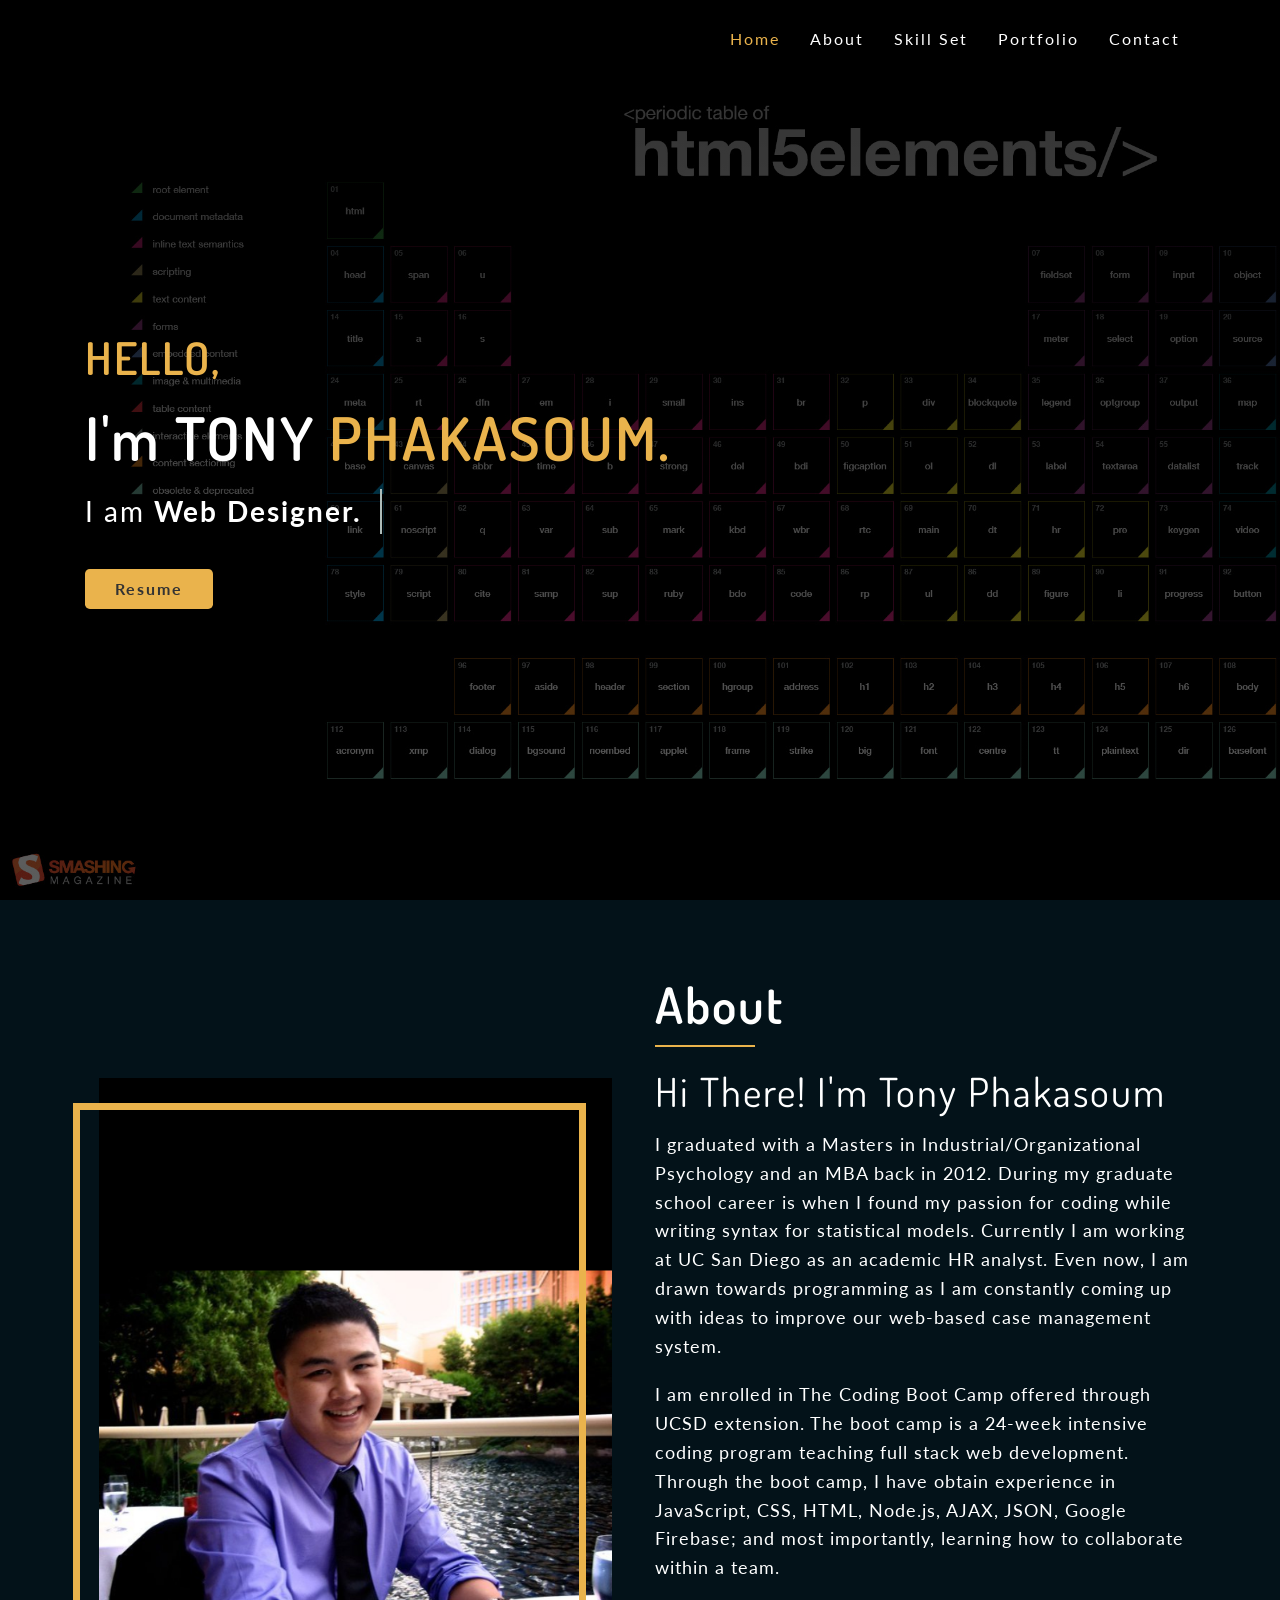
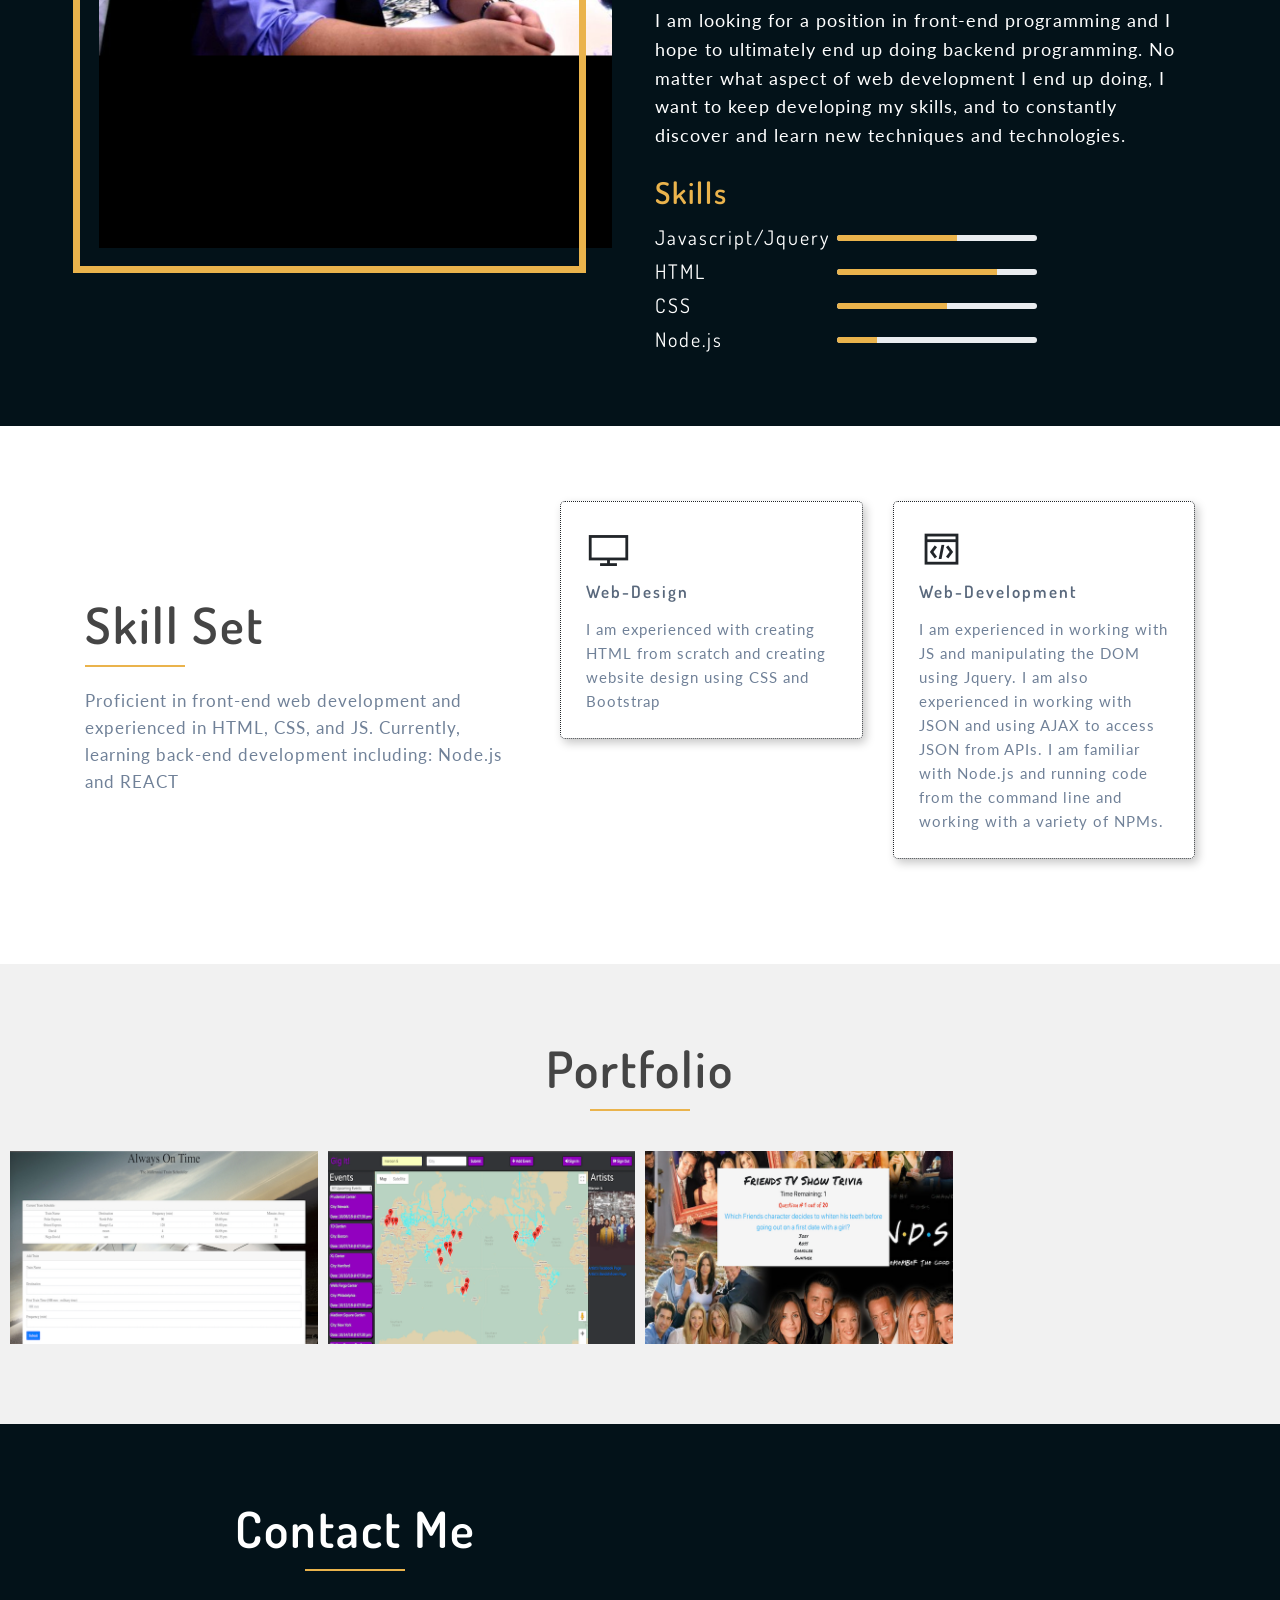
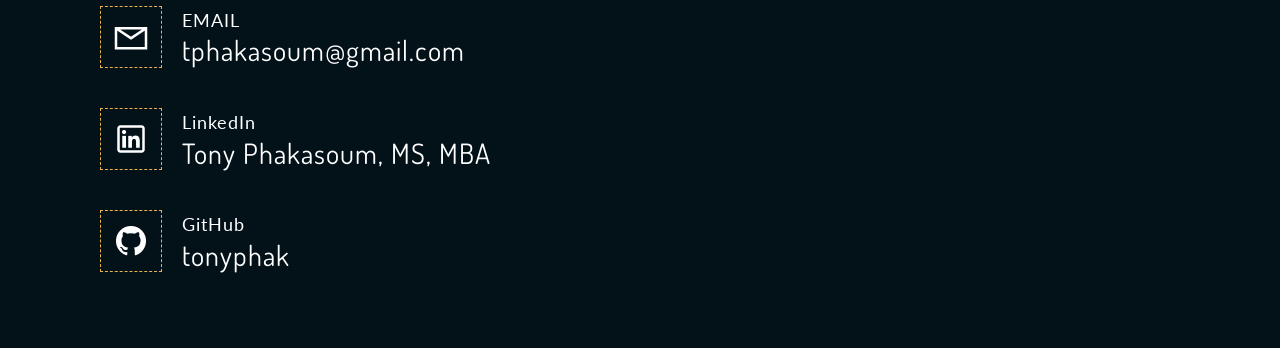
==== commit 7bd3ff81: "changed about me in html" ====
--- a/index.html
+++ b/index.html
@@ -67,7 +67,7 @@
 								<b>Full Stack Web Developer.</b>
 								</span>
 							</p>
-							<a href="https://drive.google.com/file/d/14_TjWtylhbgBR1-hMndZWM3B8vboL55b/view?usp=sharing"><button type="button" class="btn btn-dark btn-lg g-button mr-3 mt-35">Resume</button></a>
+							<a href="https://drive.google.com/file/d/1UyWCGF9aj5gajcVq-HiS3KEVqUSL8w7X/view?usp=sharing"><button type="button" class="btn btn-dark btn-lg g-button mr-3 mt-35">Resume</button></a>
 						</div>
 					</div>
 				</div>
@@ -85,8 +85,12 @@
 					<div class="col-xl-6 col-lg-6 col-sm-12 about-me">
 						<h2 class="box-heading">About</h2>
 						<h4>Hi There! I'm Tony Phakasoum</h4>
-						<p class="text-left mb-20">Lorem ipsum dolor sit amet, contetur adiicing elit. Deseunt sequi expedita quod voluptates voluptate aliquid moleas,ullam recusandae illo odit?</p>
-						<p class="text-left">Lorem ipsum dolor sit amet, consectetur adipisicing elit. Deserunt sequi expeta quod voluptates voluptate aliquid molestias magnam, a ullam reandae illo odit nobis nostrum vero rendis non.</p>
+						<p class="text-left mb-20">I graduated with a Masters in Industrial/Organizational Psychology and an MBA back in 2012. During my graduate school career is when I found my passion for coding while writing syntax for statistical models. 
+							Currently I am working at UC San Diego as an academic HR analyst. Even now, I am drawn towards programming as I am constantly coming up with ideas to improve our web-based case management system.</p>
+						<p class="text-left">I am enrolled in The Coding Boot Camp offered through UCSD extension. The boot camp is a 24-week intensive coding program teaching full stack web development. 
+							Through the boot camp, I have obtain experience in JavaScript, CSS, HTML, Node.js, AJAX, JSON, Google Firebase; and most importantly, learning how to collaborate within a team.</p><br>
+						<p class="text-left">I am looking for a position in front-end programming and I hope to ultimately end up doing backend programming. 
+							No matter what aspect of web development I end up doing, I want to keep developing my skills, and to constantly discover and learn new techniques and technologies.</p>
 						<div class="text-left mt-4 about-skil">
 							<h3>Skills</h3>
 						</div>
@@ -132,7 +136,8 @@
 				<div class="row align-items-center">
 					<div class="col-xl-5 col-lg-5 col-md-12 text-left service-left">
 						<h2 class="box-heading">Skill Set</h2>
-						<p>Lorem ipsum dolor sit amet, consect pisicing elit. Diso conseqr dicta odit repudiandae.</p>
+						<p>Proficient in front-end web development and experienced in HTML, CSS, and JS. Currently, learning back-end development including: Node.js and REACT
+						</p>
 					</div>
 					<div class="col-xl-7 col-lg-7 col-md-12 text-center service-right">
 						<div class="row">
@@ -140,14 +145,16 @@
 								<div class="service-detail">
 									<i class="la la-desktop"></i>
 									<h3>Web-Design</h3>
-									<p>Friday night face on everything give attitude nap all day for th, hase mice attack feet.</p>
+					            <p>I am experienced with creating HTML from scratch and creating website design using CSS and Bootstrap</p>
 								</div>
 							</div>
 							<div class="col-md-6 col-sm-6 service-box">
 								<div class="service-detail">
 									<i class="la la-code-fork"></i>
 									<h3>Web-Development</h3>
-									<p>Friday night face on everything give attitude nap all day for th, hase mice attack feet.</p>
+		                        <p>I am experienced in working with JS and manipulating the DOM using Jquery. 
+									I am also experienced in working with JSON and using AJAX to access JSON from APIs. 
+									I am familiar with Node.js and running code from the command line and working with a variety of NPMs.</p>
 								</div>
 							</div>
 						</div>
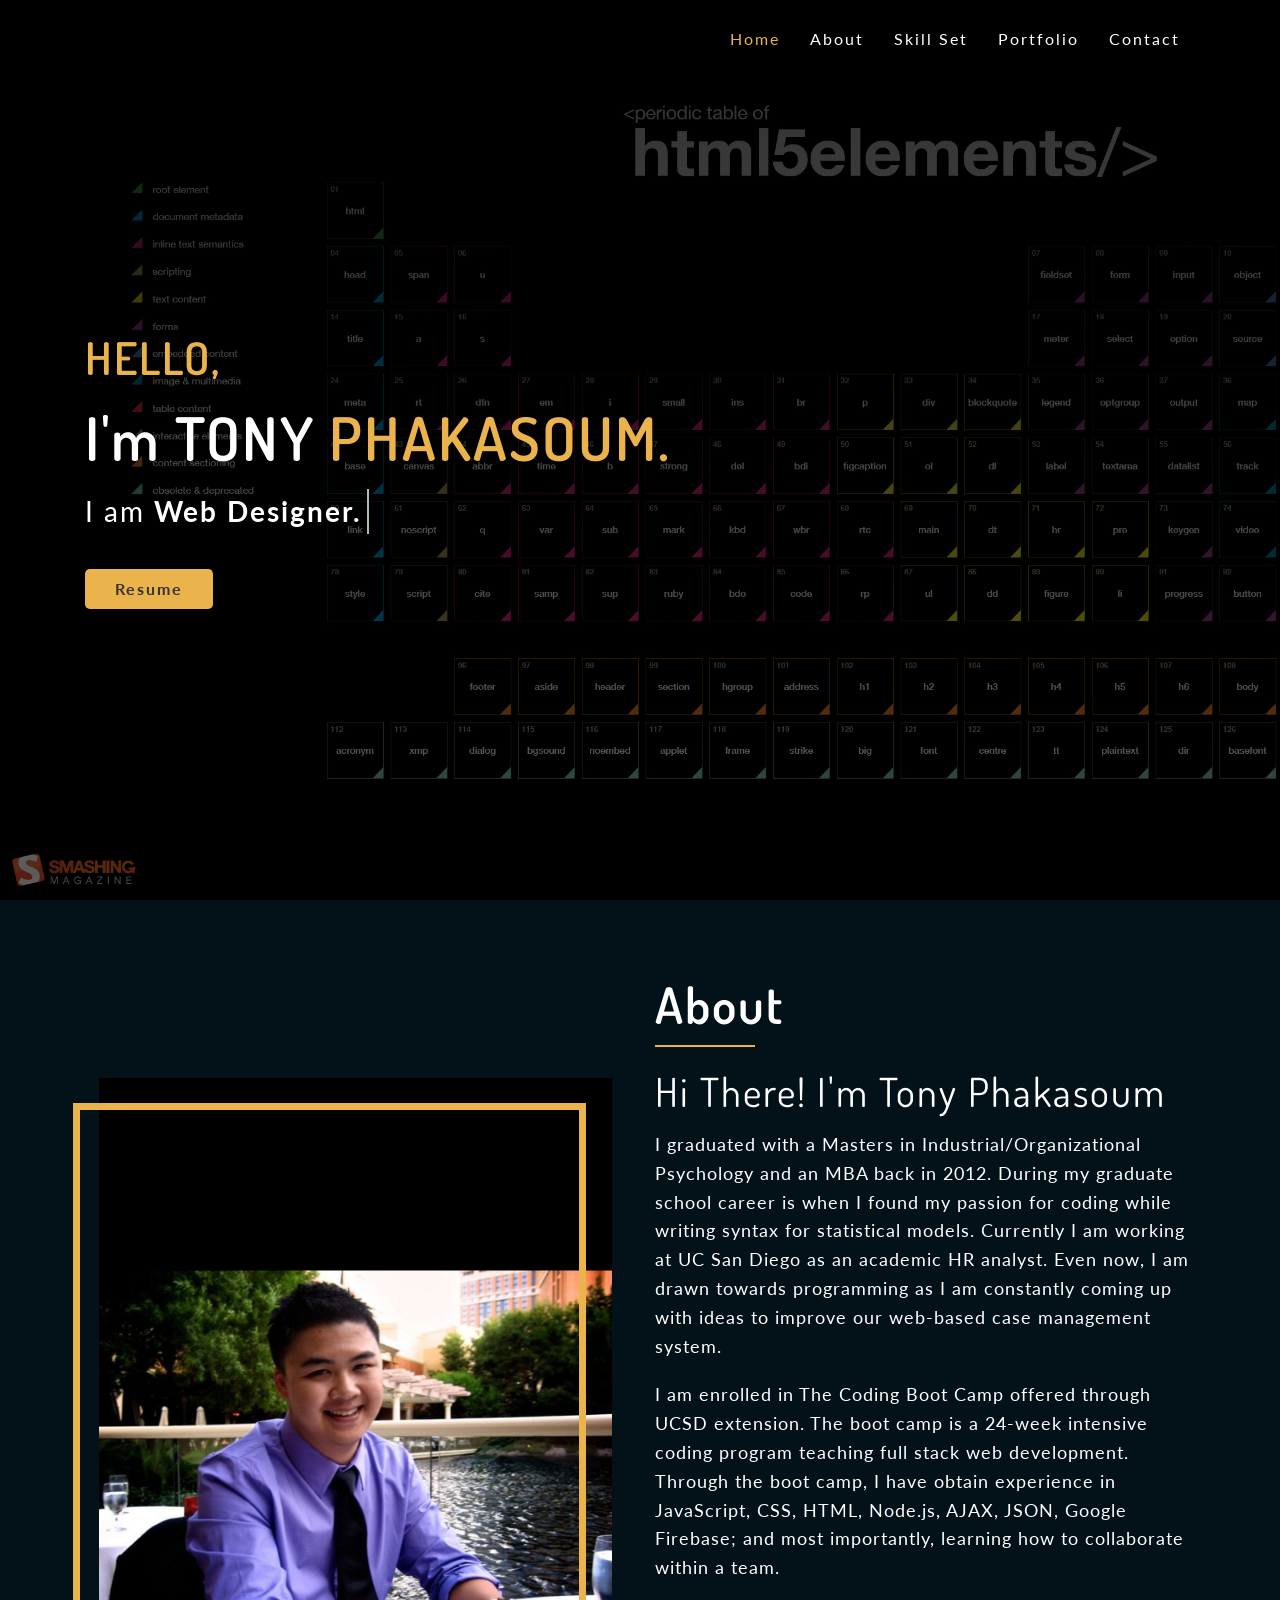
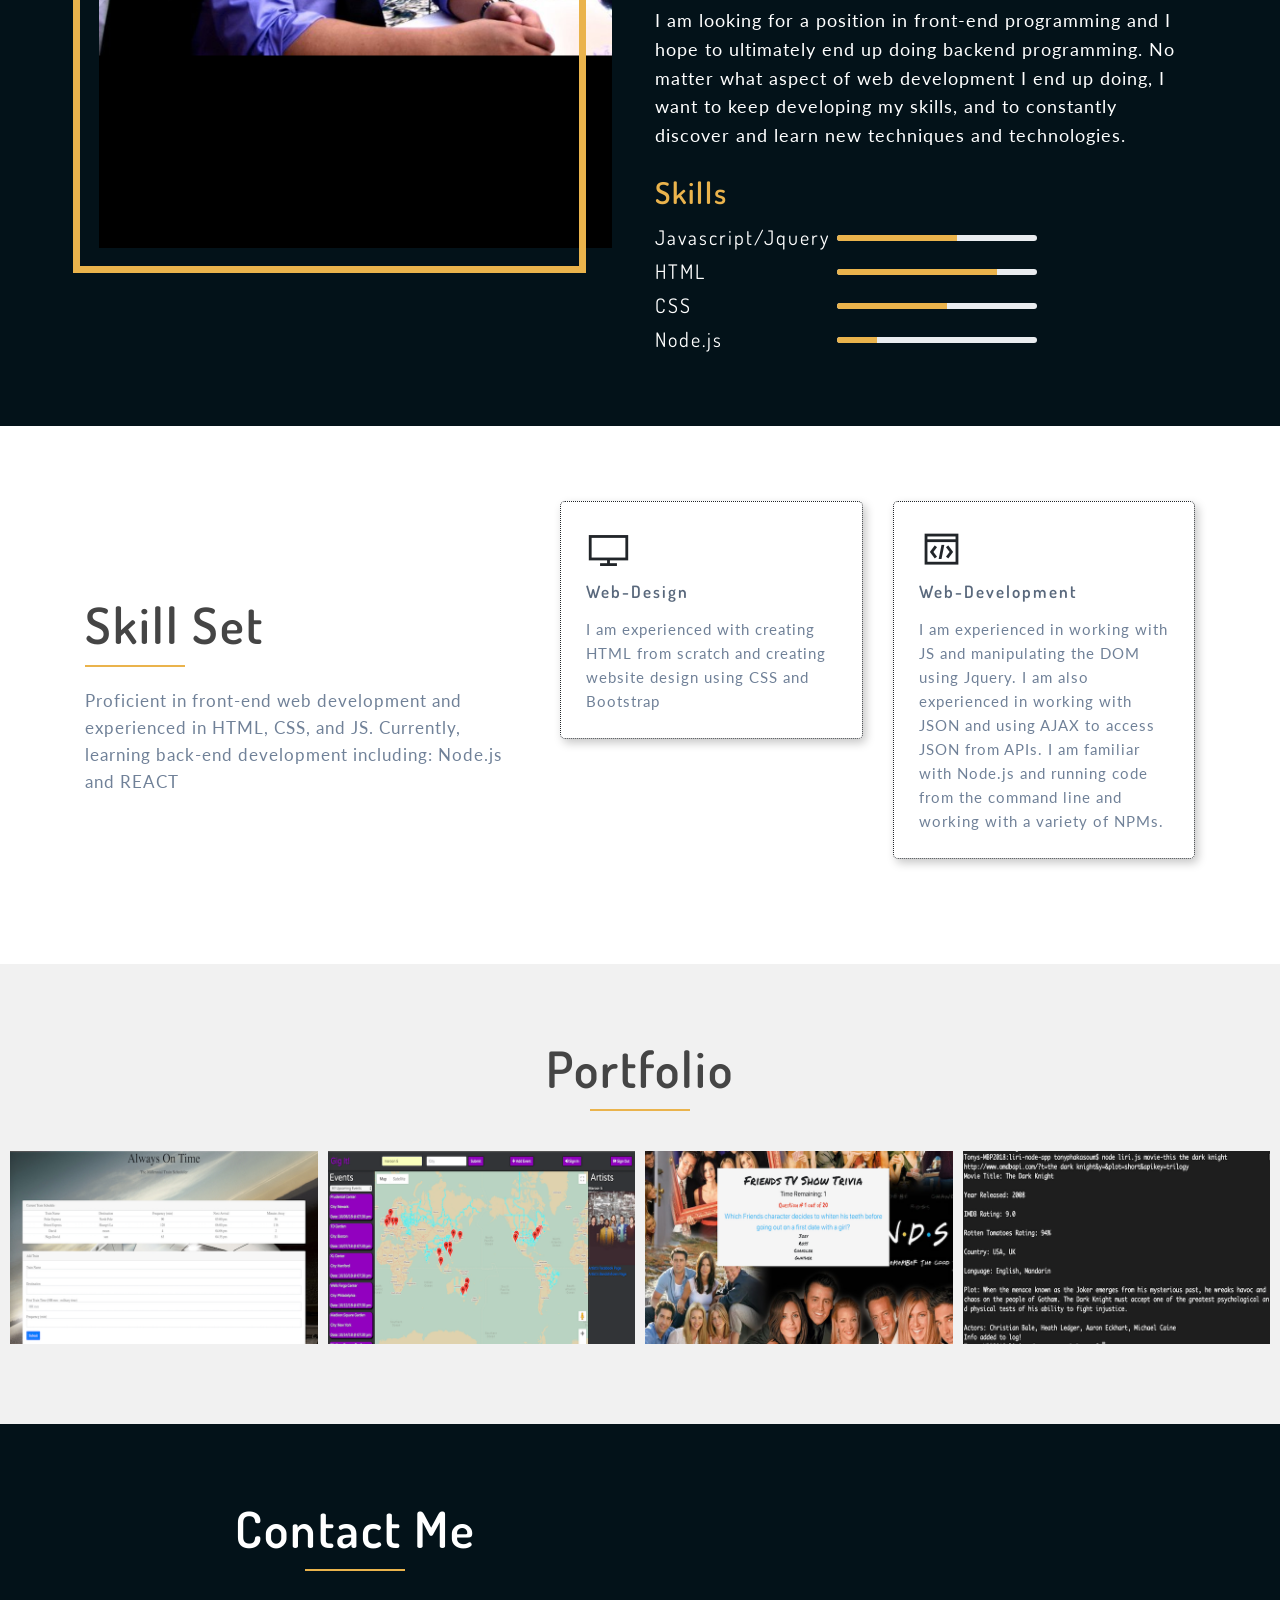
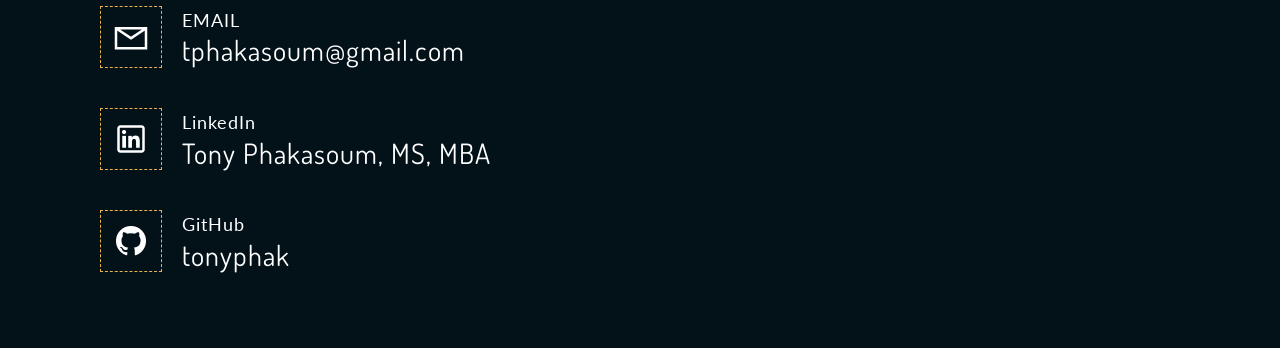
==== commit c10b65f2: "added liri to page" ====
--- a/index.html
+++ b/index.html
@@ -204,6 +204,15 @@
 								</div>
 							</div>
 						</div>
+						<div class="mix node">
+							<img src="images/movie-this result.png" alt="" class="img-fluid">
+							<div class="mix-hover">
+								<div class="icons">
+									<a href="https://github.com/tonyphak/liri-node-app"><i class="la la-github-alt"></i></a>
+									<a href="images/movie-this result.png" class="zoom" data-rel="prettyPhoto[portfolio]"><i class="la la-search"></i></a>
+								</div>
+							</div>
+						</div>
 					</div>
 				</div>
 			</div>
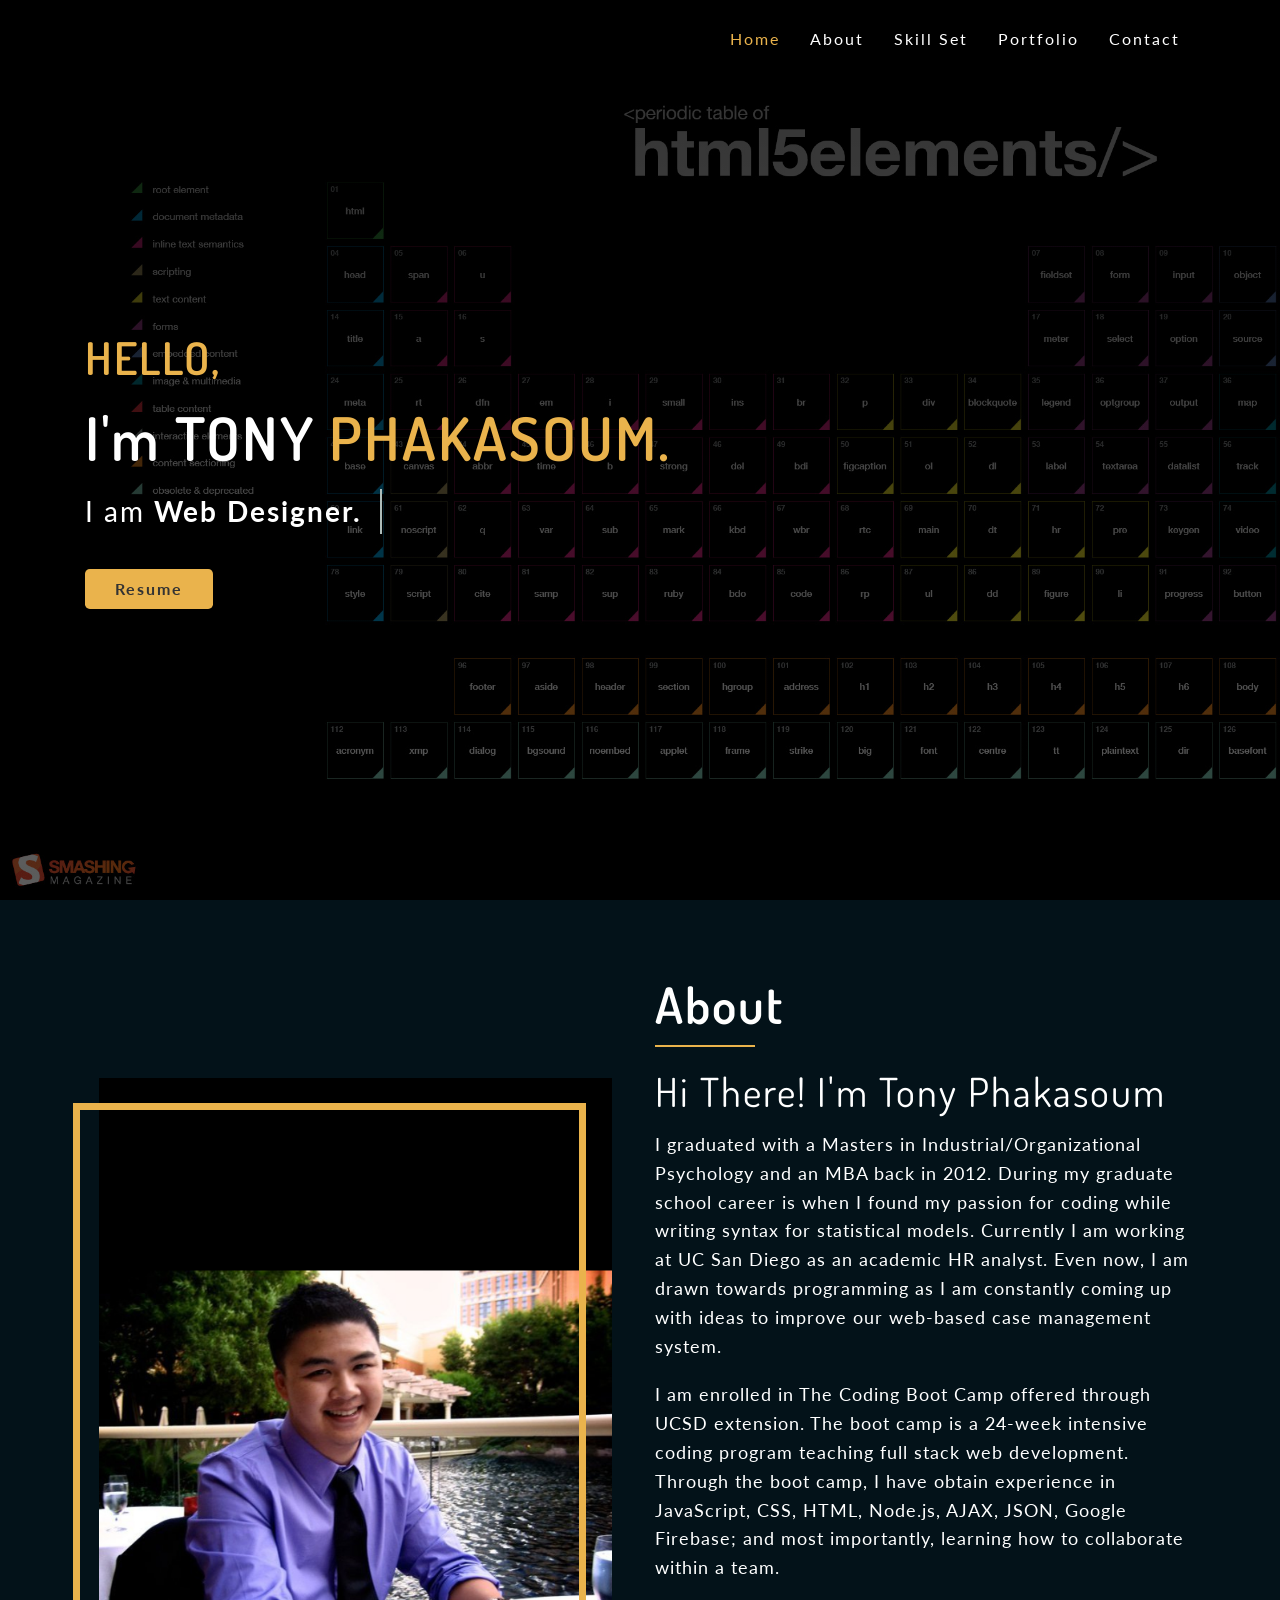
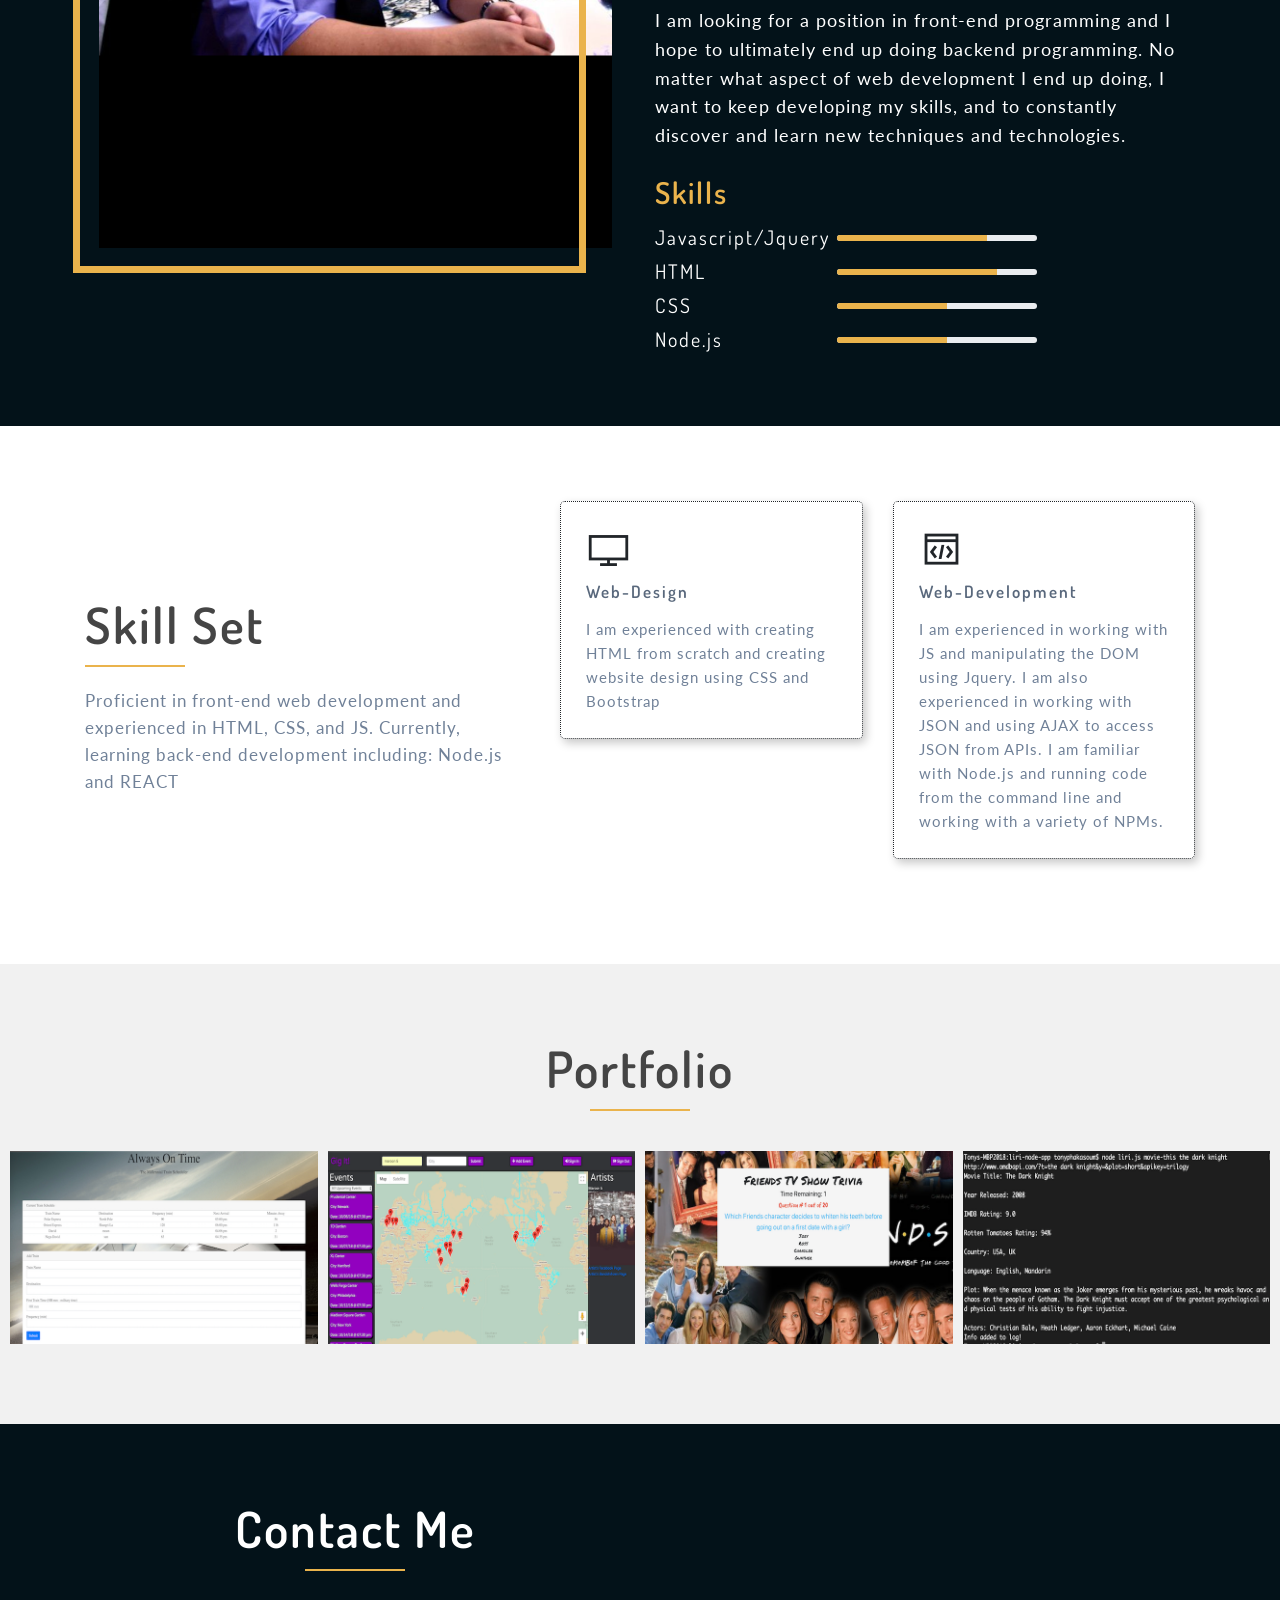
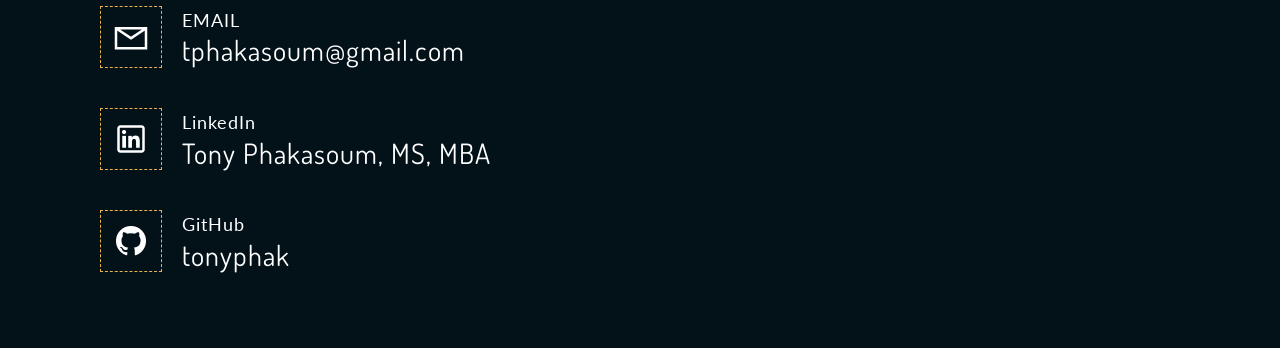
==== commit 736d43d6: "updated skills in html" ====
--- a/index.html
+++ b/index.html
@@ -98,7 +98,7 @@
 							<h3>Javascript/Jquery</h3>
 							<div class="media-body ">
 								<div class	="progress">
-									<div class="progress-bar" role="progressbar" style="width: 60%;" aria-valuenow="25" aria-valuemin="0" aria-valuemax="100"></div>
+									<div class="progress-bar" role="progressbar" style="width: 75%;" aria-valuenow="25" aria-valuemin="0" aria-valuemax="100"></div>
 								</div>
 							</div>
 						</div>
@@ -122,7 +122,7 @@
 							<h3>Node.js</h3>
 							<div class="media-body">
 								<div class	="progress">
-									<div class="progress-bar" role="progressbar" style="width: 20%;" aria-valuenow="25" aria-valuemin="0" aria-valuemax="100"></div>
+									<div class="progress-bar" role="progressbar" style="width: 55%;" aria-valuenow="25" aria-valuemin="0" aria-valuemax="100"></div>
 								</div>
 							</div>
 						</div>
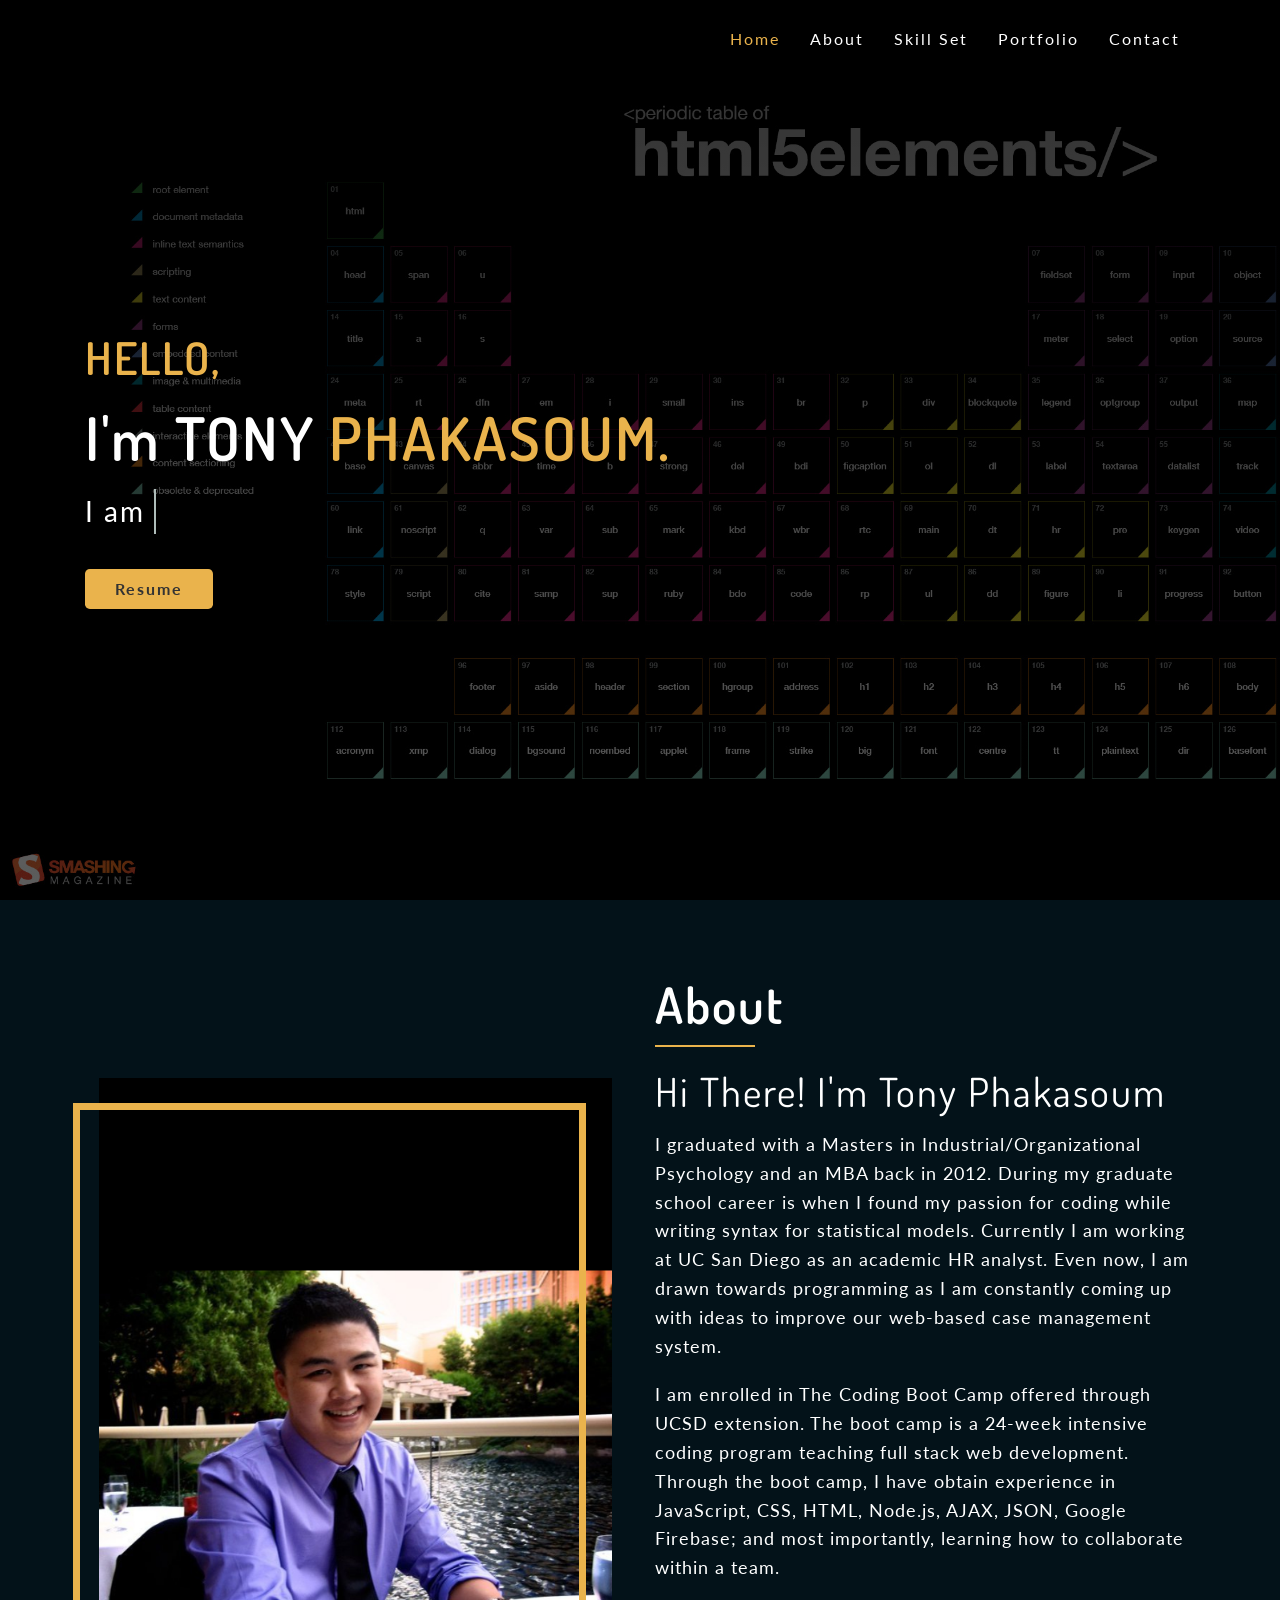
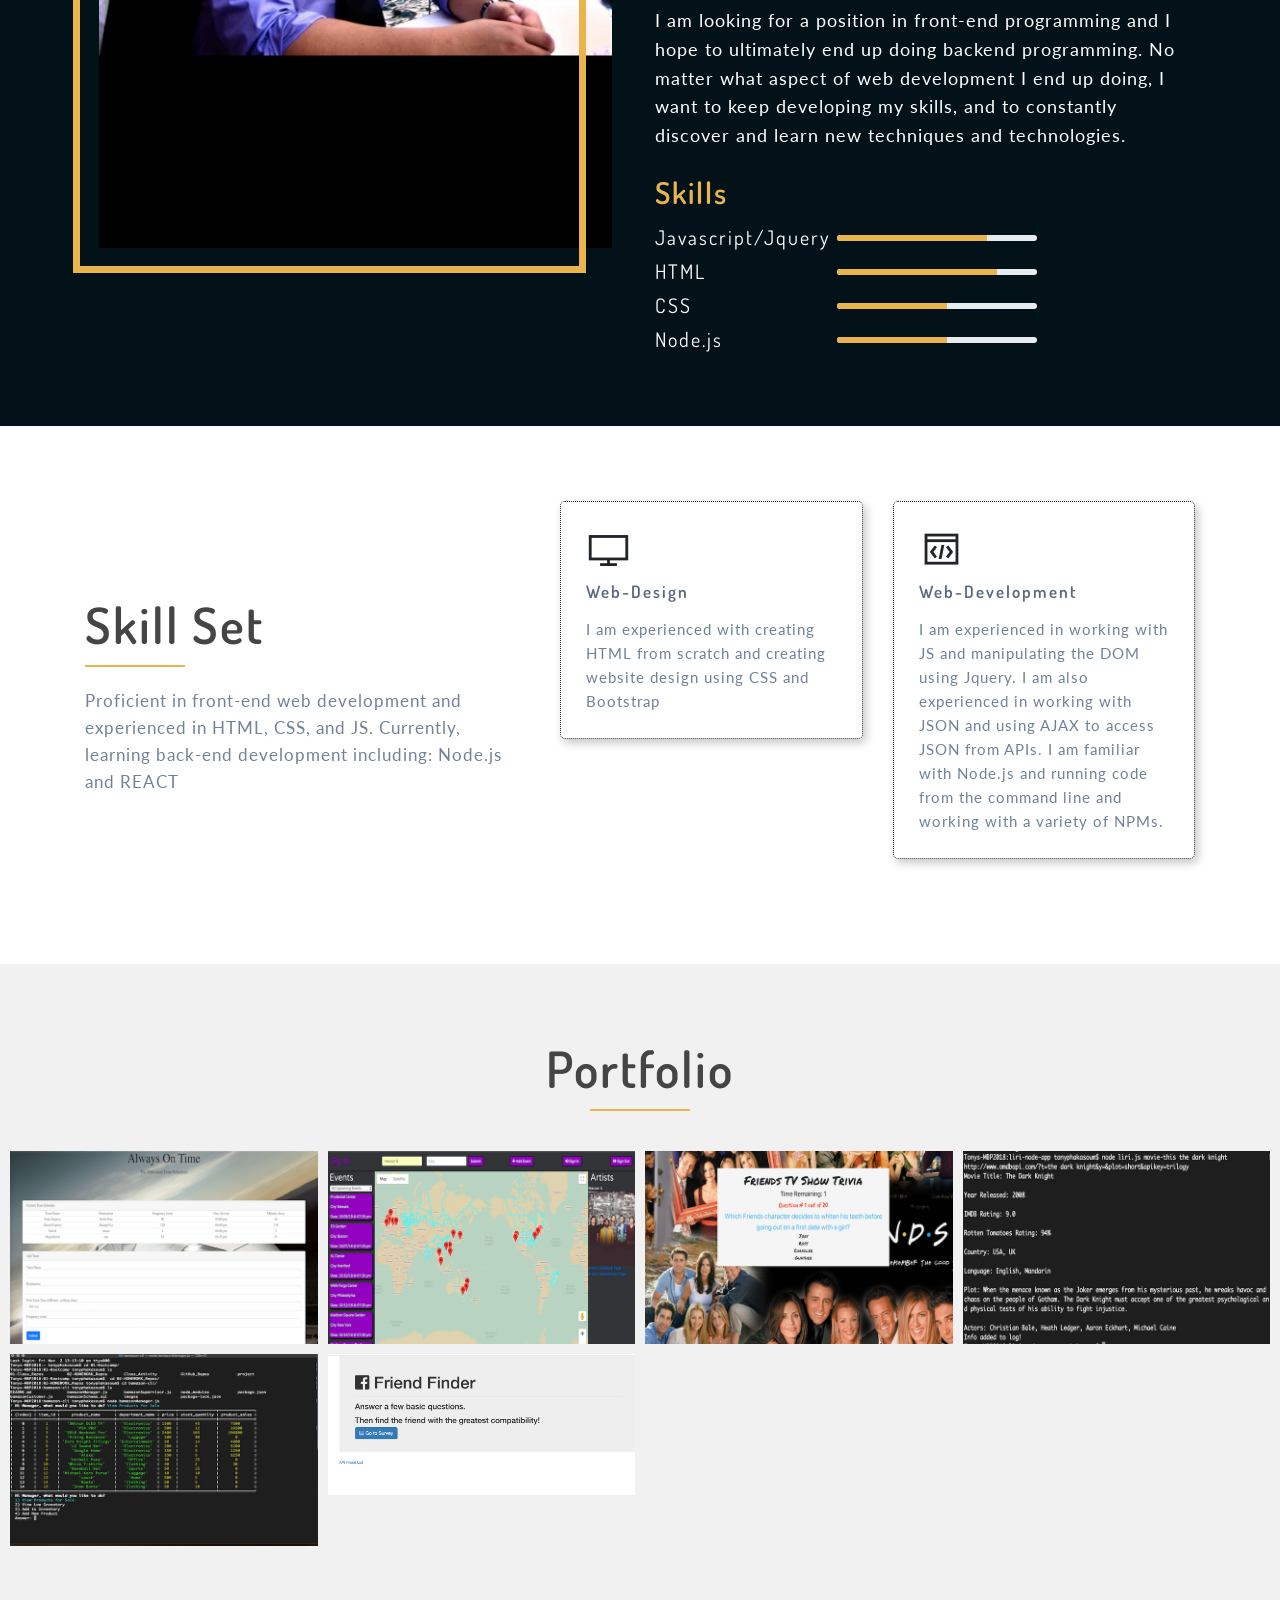
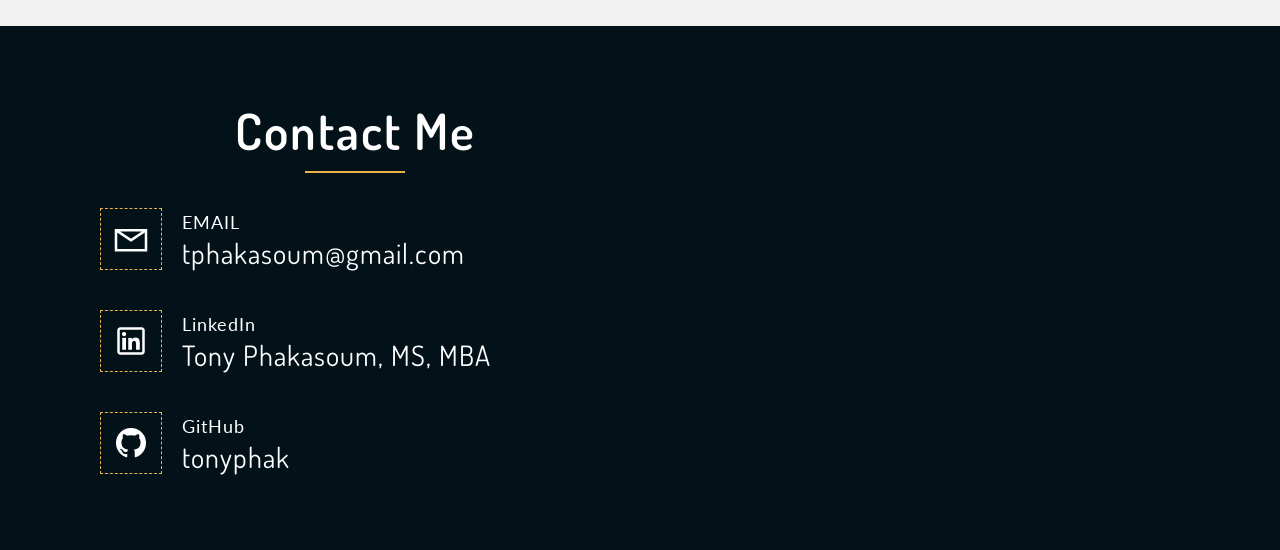
==== commit 4a5ca538: "updated portfolio with friendfinder" ====
--- a/index.html
+++ b/index.html
@@ -213,6 +213,25 @@
 								</div>
 							</div>
 						</div>
+						<div class="mix node">
+							<img src="images/node sql screen.png" alt="" class="img-fluid">
+							<div class="mix-hover">
+								<div class="icons">
+									<a href="https://github.com/tonyphak/bamazon-cli"><i class="la la-github-alt"></i></a>
+									<a href="images/node sql screen.png" class="zoom" data-rel="prettyPhoto[portfolio]"><i class="la la-search"></i></a>
+								</div>
+							</div>
+						</div>
+						<div class="mix node">
+							<img src="images/Screen Shot 2018-11-09 at 11.55.58 AM.png" alt="" class="img-fluid">
+							<div class="mix-hover">
+								<div class="icons">
+									<a href="https://blooming-forest-25626.herokuapp.com"><i class="la la-chain"></i></a>
+									<a href="images/Screen Shot 2018-11-09 at 11.55.58 AM.png" class="zoom" data-rel="prettyPhoto[portfolio]"><i class="la la-search"></i></a>
+									<a href="https://github.com/tonyphak/FriendFinder"><i class="la la-github-alt"></i></a>
+								</div>
+							</div>
+						</div>
 					</div>
 				</div>
 			</div>
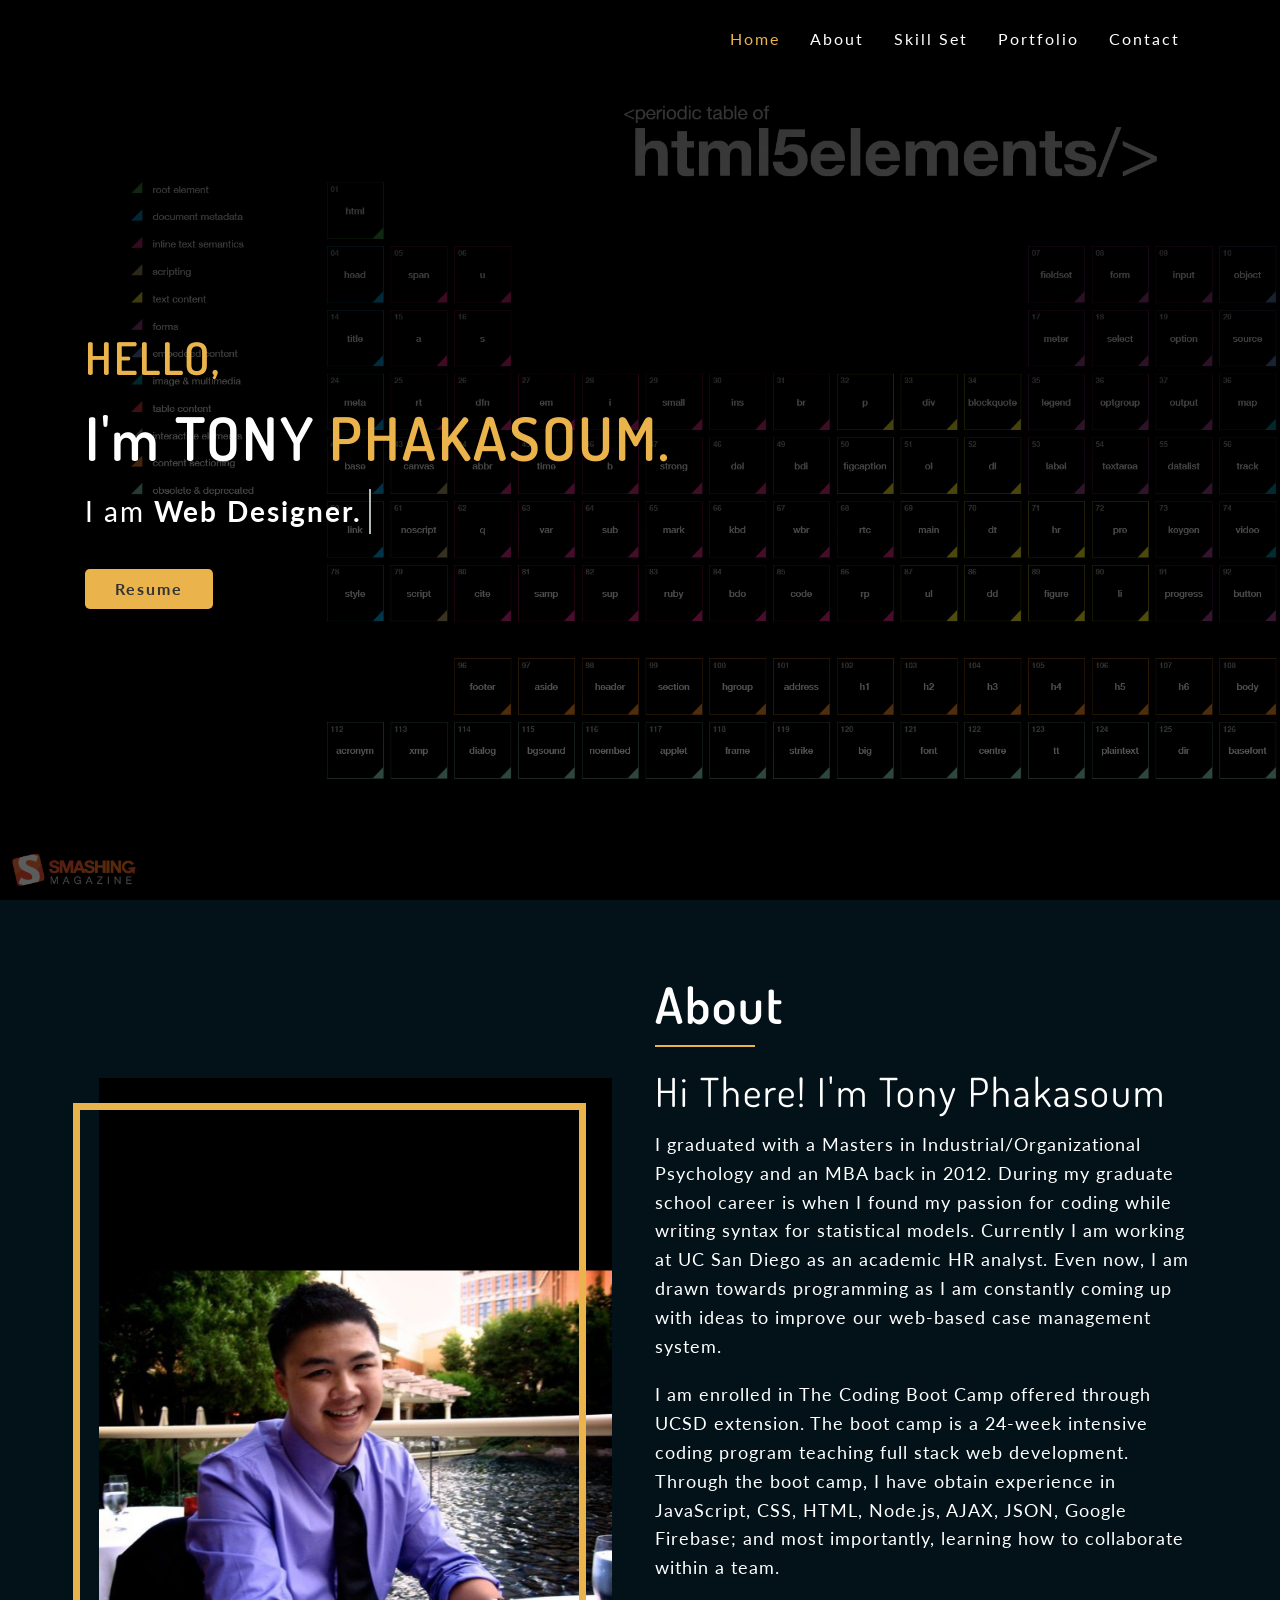
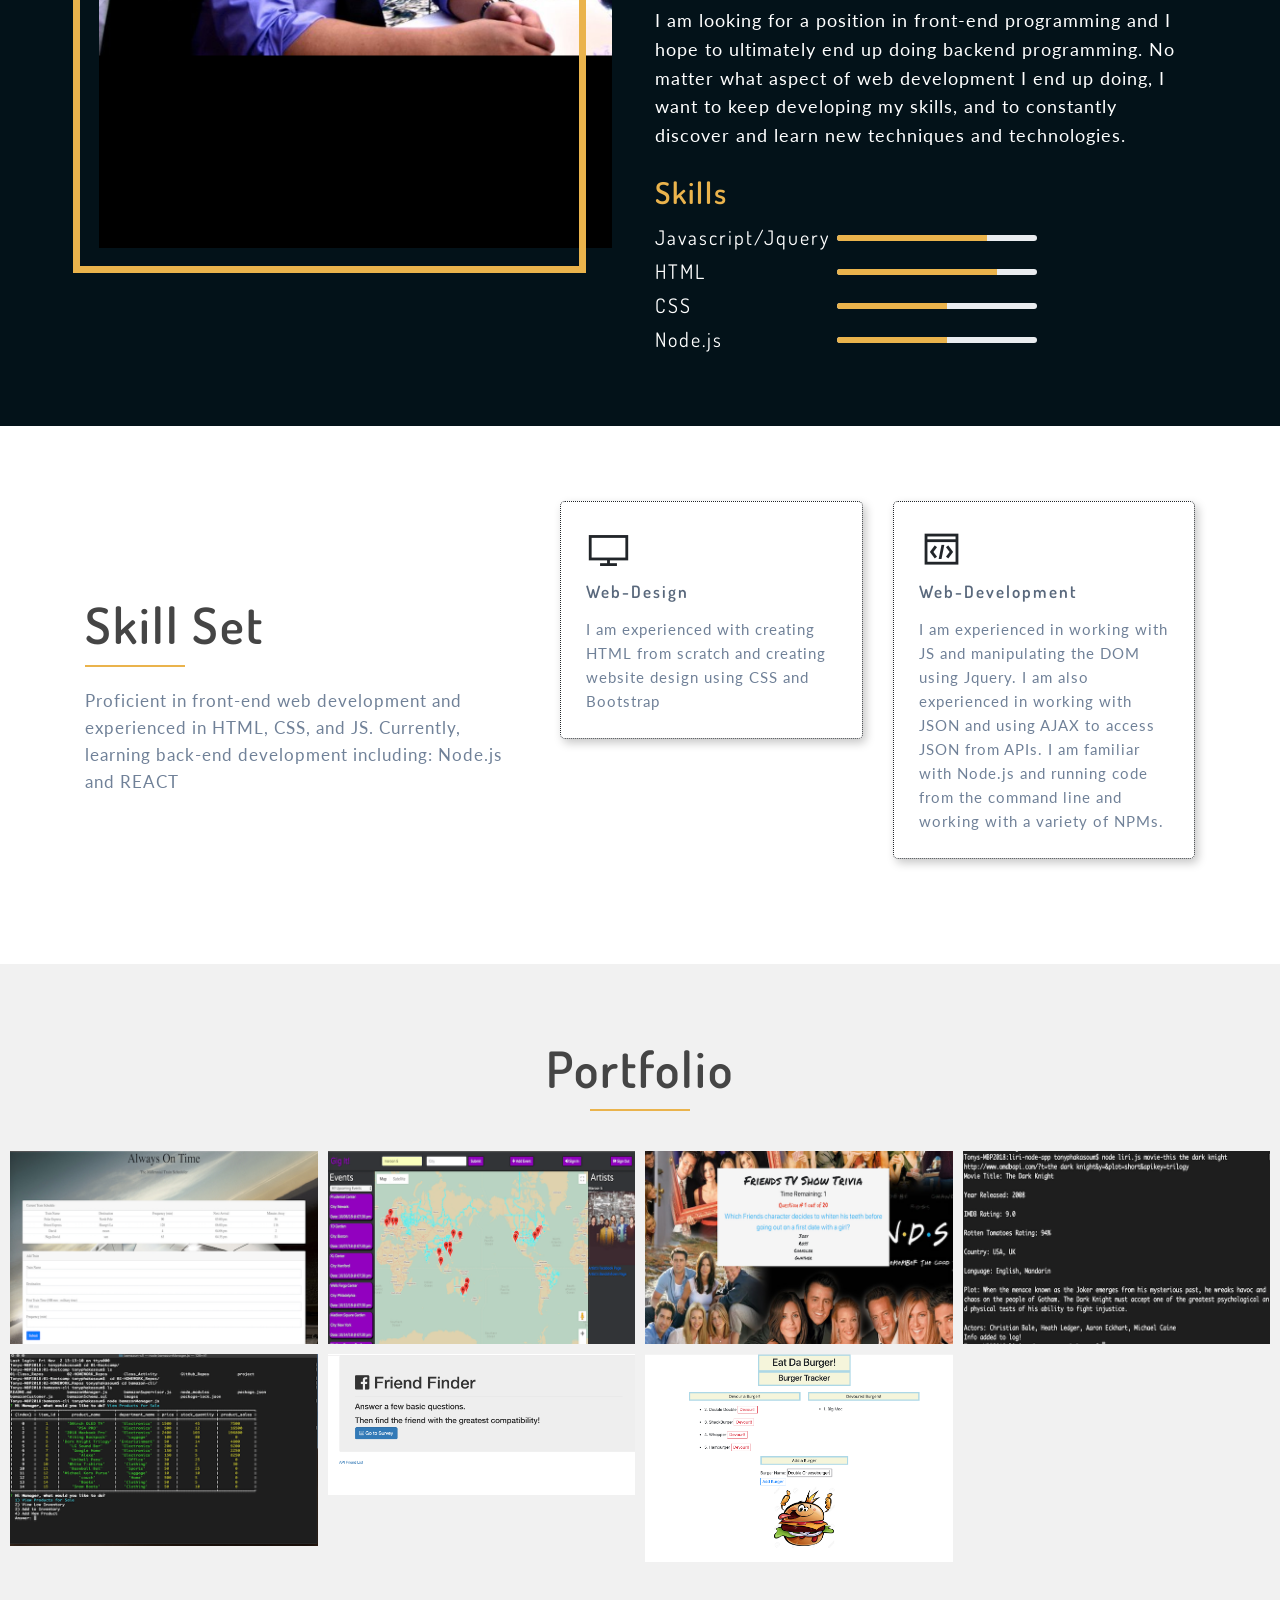
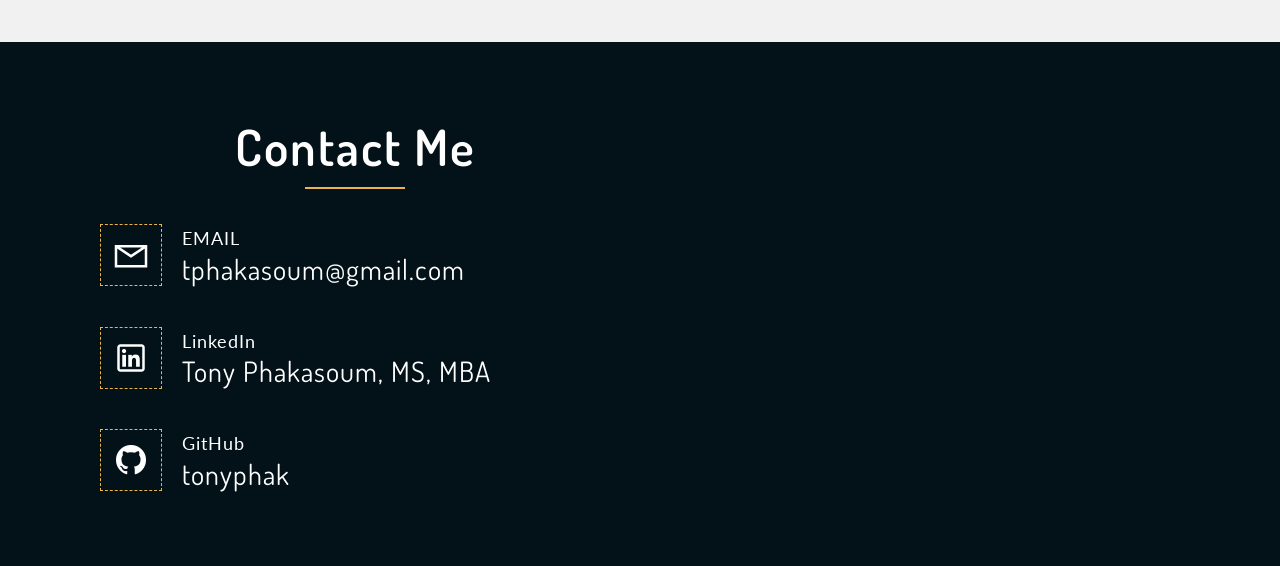
==== commit caf42e8c: "updated portfolio" ====
--- a/index.html
+++ b/index.html
@@ -232,6 +232,16 @@
 								</div>
 							</div>
 						</div>
+						<div class="mix node">
+							<img src="images/Screen Shot 2018-11-17 at 3.54.28 PM.png" alt="" class="img-fluid">
+							<div class="mix-hover">
+								<div class="icons">
+									<a href="https://stark-temple-90757.herokuapp.com/"><i class="la la-chain"></i></a>
+									<a href="images/Screen Shot 2018-11-17 at 3.54.28 PM.png" class="zoom" data-rel="prettyPhoto[portfolio]"><i class="la la-search"></i></a>
+									<a href="https://github.com/tonyphak/Burger"><i class="la la-github-alt"></i></a>
+								</div>
+							</div>
+						</div>
 					</div>
 				</div>
 			</div>
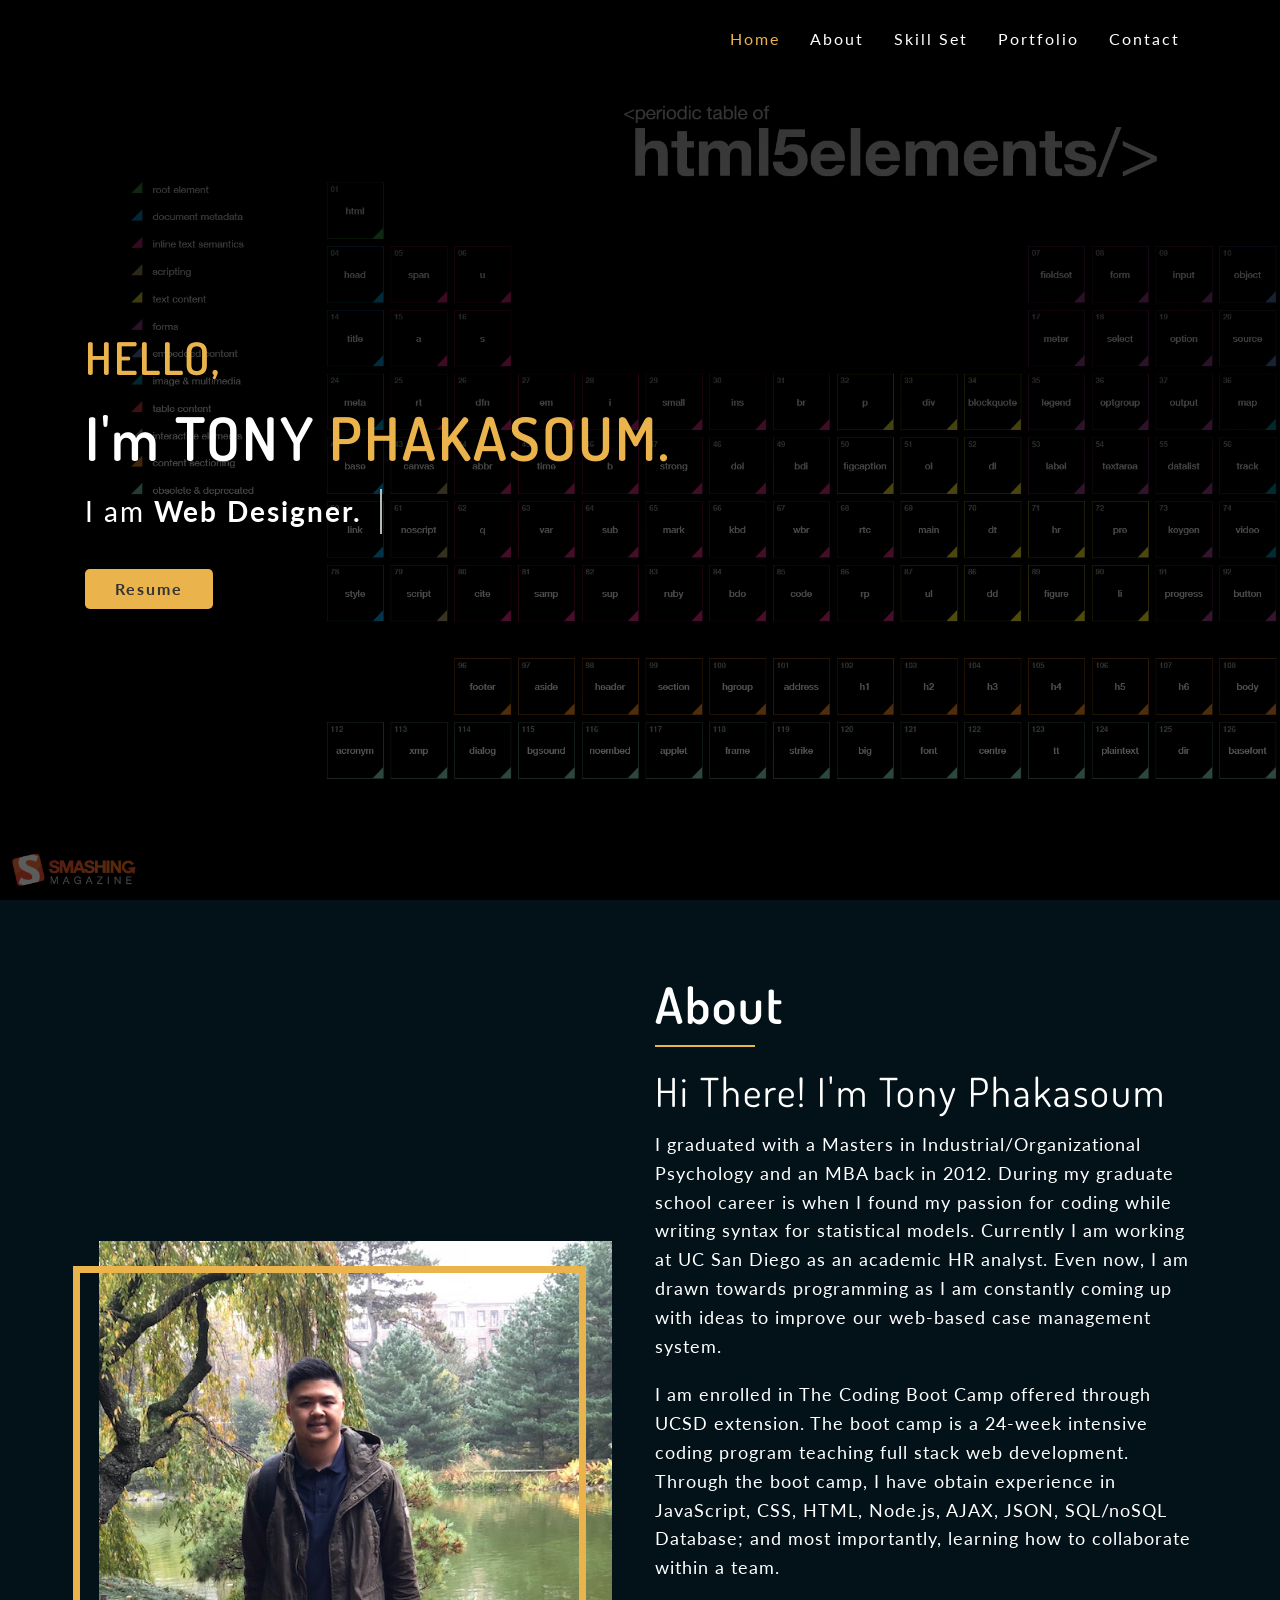
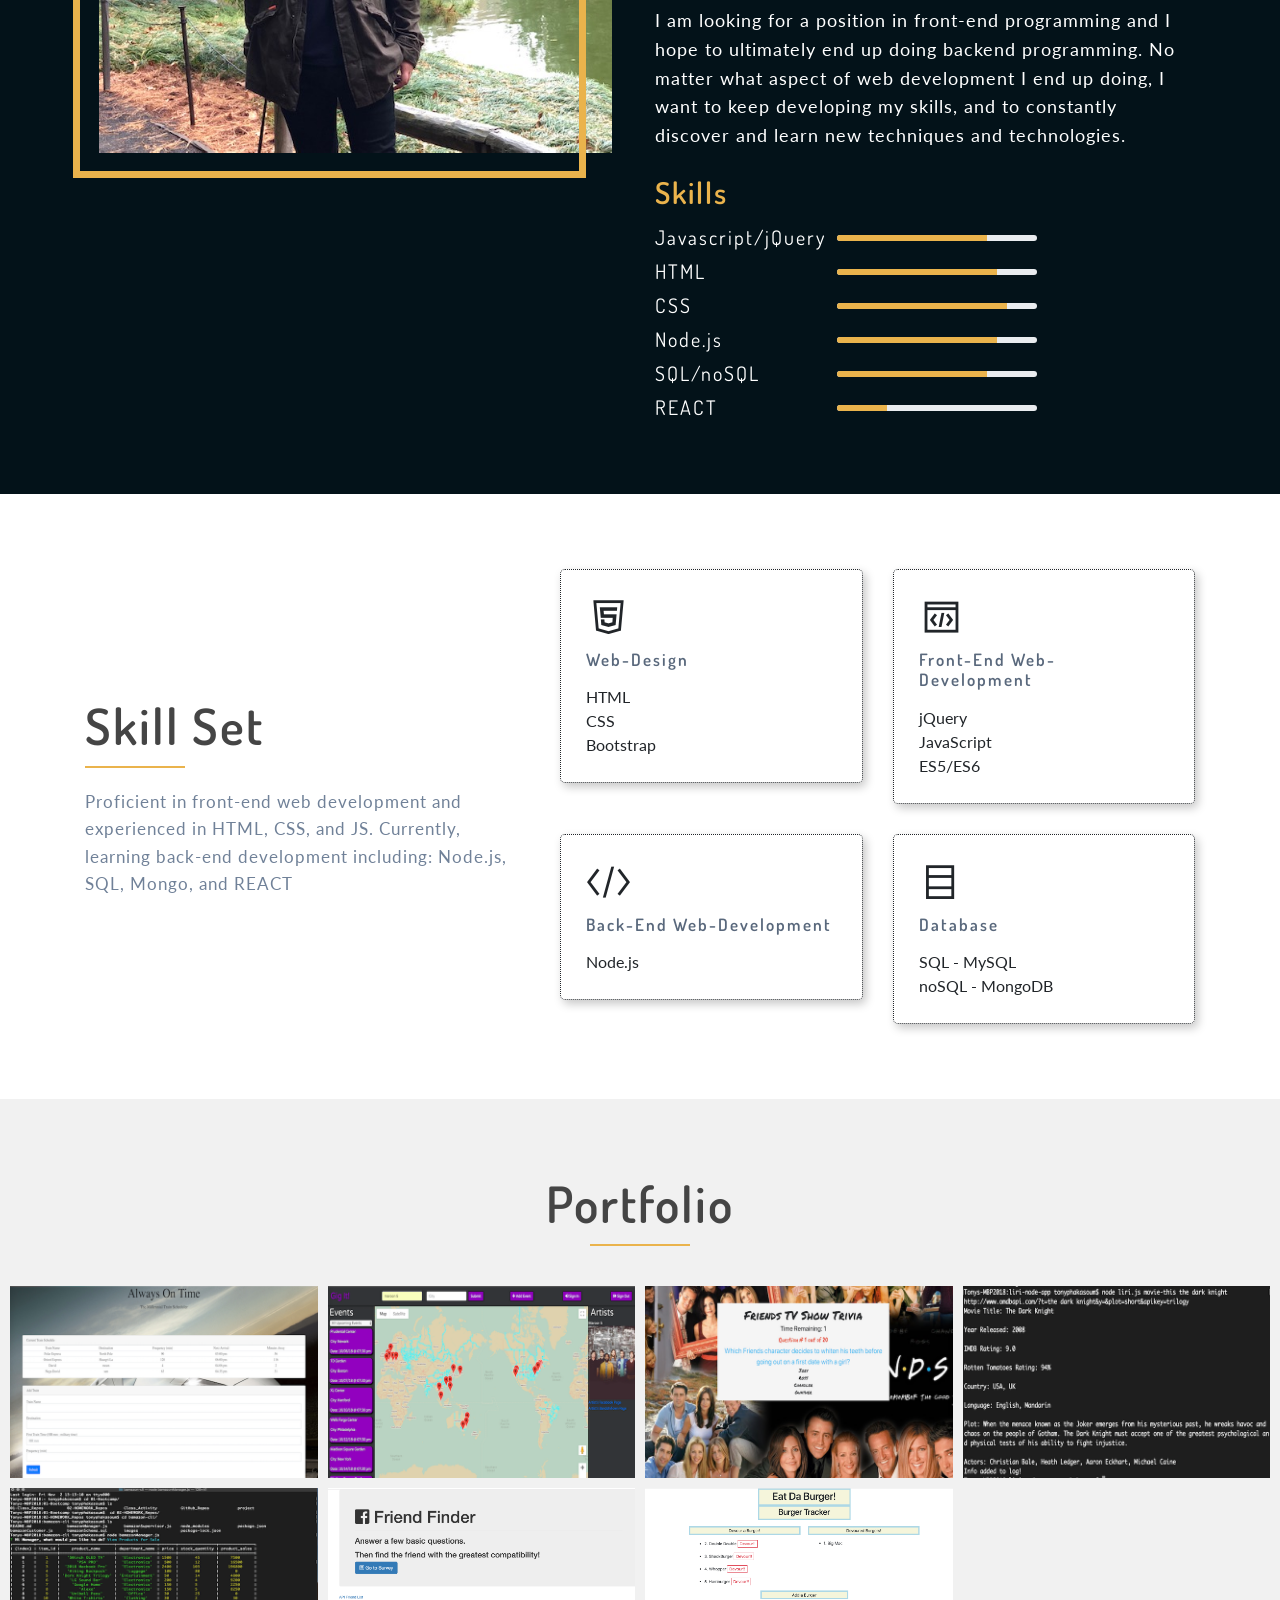
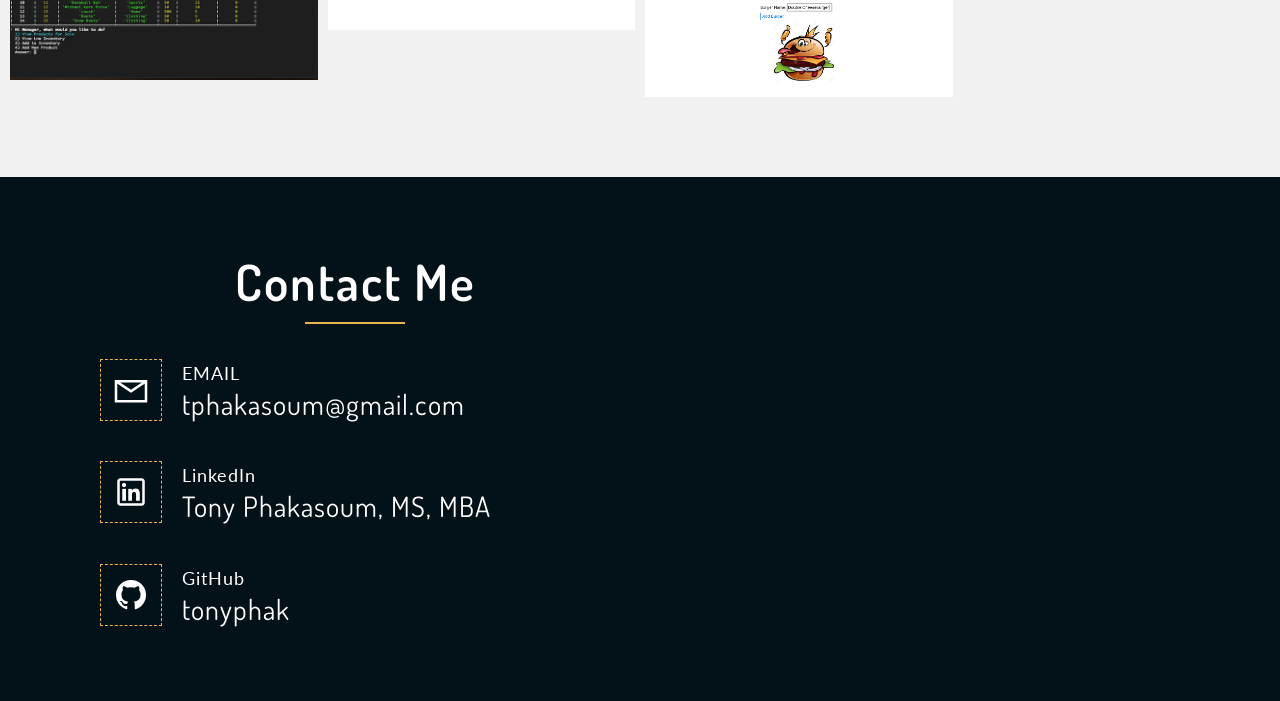
==== commit 77f449c3: "updated webpage" ====
--- a/index.html
+++ b/index.html
@@ -1,296 +1,370 @@
 <!DOCTYPE html>
 <html lang="en">
-	<head>
-		<meta charset="utf-8">
-		<meta http-equiv="x-ua-compatible" content="ie=edge">
-		<title>Tony Phakasoum|Portfolio</title>
-		<meta name="description" content="">
-		<meta name="viewport" content="width=device-width, initial-scale=1, shrink-to-fit=no">
-		<link rel="manifest" href="site.webmanifest">
-		<!-- Place favicon.ico in the root directory -->
-		<!-- all css is here -->
-		<link rel="stylesheet" href="css/bootstrap.min.css">
-		<link rel="stylesheet" href="css/line-awesome.min.css">
-		<link rel="stylesheet" href="css/filter.css">
-		<link rel="stylesheet" href="css/owl.carousel.min.css">
-		<link rel="stylesheet" href="css/owl.theme.default.min.css">
-		<link rel="stylesheet" href="css/type.css">
-		<link rel="stylesheet" href="css/prettyPhoto.css">
-		<link rel="stylesheet" href="css/default.css">
-		<link rel="stylesheet" href="css/style.css">
-		<link rel="stylesheet" href="css/resposive.css">
-	</head>
-	<body data-spy="scroll" data-target=".navbar" data-offset="100">
-		<!--[if lte IE 9]>
+
+<head>
+	<meta charset="utf-8">
+	<meta http-equiv="x-ua-compatible" content="ie=edge">
+	<title>Tony Phakasoum|Portfolio</title>
+	<meta name="description" content="">
+	<meta name="viewport" content="width=device-width, initial-scale=1, shrink-to-fit=no">
+	<link rel="manifest" href="site.webmanifest">
+	<!-- Place favicon.ico in the root directory -->
+	<!-- all css is here -->
+	<link rel="stylesheet" href="css/bootstrap.min.css">
+	<link rel="stylesheet" href="css/line-awesome.min.css">
+	<link rel="stylesheet" href="css/filter.css">
+	<link rel="stylesheet" href="css/owl.carousel.min.css">
+	<link rel="stylesheet" href="css/owl.theme.default.min.css">
+	<link rel="stylesheet" href="css/type.css">
+	<link rel="stylesheet" href="css/prettyPhoto.css">
+	<link rel="stylesheet" href="css/default.css">
+	<link rel="stylesheet" href="css/style.css">
+	<link rel="stylesheet" href="css/resposive.css">
+</head>
+
+<body data-spy="scroll" data-target=".navbar" data-offset="100">
+	<!--[if lte IE 9]>
 		<p class="browserupgrade">You are using an <strong>outdated</strong> browser. Please <a href="https://browsehappy.com/">upgrade your browser</a> to improve your experience and security.</p>
 		<![endif]-->
-		<!-- Add your site or application content here -->
-		 <!-- Navbar -->
-		<header>
-			<nav class="navbar navbar-expand-lg navbar-light bg-transparent fixed-top" id="main-nav">
-				<div class="container">
-					<button class="navbar-toggler" type="button" data-toggle="collapse" data-target="#navbarSupportedContent" aria-controls="navbarSupportedContent" aria-expanded="false" aria-label="Toggle navigation">
-						<span class="la la-bars"></span>
-					</button>
-					<div class="collapse navbar-collapse py-4" id="navbarSupportedContent">
-						<ul class="navbar-nav ml-auto">
-							<li class="nav-item">
-								<a class="nav-link " href="#jumbotron">Home</a>
-							</li>
-							<li class="nav-item">
-								<a class="nav-link" href="#about">About</a>
-							</li>
-							<li class="nav-item">
-								<a class="nav-link" href="#service">Skill Set</a>
-							</li>
-							<li class="nav-item">
-								<a class="nav-link" href="#gallery">Portfolio</a>
-							</li>
-							<li class="nav-item">
-								<a class="nav-link" href="#contact">Contact</a>
-							</li>
-						</ul>
-					</div>
-				</div>
-			</nav>
-			 <!-- Banner -->
-			<section class="jumbotron jumbotron-fluid cd-intro fullscreen"  data-overlay="9" id="jumbotron">
-				<div class="container">
-					<div class="row mt-40">
-						<div class="col-md-10">
-							<h2>HELLO,</h2>
-							<h1 class="my-3">I'm TONY <span class="name-1">PHAKASOUM.</span></h1>
-							<p class="cd-headline clip is-full-width"><span>I am</span>
-								<span class="cd-words-wrapper">
+	<!-- Add your site or application content here -->
+	<!-- Navbar -->
+	<header>
+		<nav class="navbar navbar-expand-lg navbar-light bg-transparent fixed-top" id="main-nav">
+			<div class="container">
+				<button class="navbar-toggler" type="button" data-toggle="collapse" data-target="#navbarSupportedContent"
+				 aria-controls="navbarSupportedContent" aria-expanded="false" aria-label="Toggle navigation">
+					<span class="la la-bars"></span>
+				</button>
+				<div class="collapse navbar-collapse py-4" id="navbarSupportedContent">
+					<ul class="navbar-nav ml-auto">
+						<li class="nav-item">
+							<a class="nav-link " href="#jumbotron">Home</a>
+						</li>
+						<li class="nav-item">
+							<a class="nav-link" href="#about">About</a>
+						</li>
+						<li class="nav-item">
+							<a class="nav-link" href="#service">Skill Set</a>
+						</li>
+						<li class="nav-item">
+							<a class="nav-link" href="#gallery">Portfolio</a>
+						</li>
+						<li class="nav-item">
+							<a class="nav-link" href="#contact">Contact</a>
+						</li>
+					</ul>
+				</div>
+			</div>
+		</nav>
+		<!-- Banner -->
+		<section class="jumbotron jumbotron-fluid cd-intro fullscreen" data-overlay="9" id="jumbotron">
+			<div class="container">
+				<div class="row mt-40">
+					<div class="col-md-10">
+						<h2>HELLO,</h2>
+						<h1 class="my-3">I'm TONY <span class="name-1">PHAKASOUM.</span></h1>
+						<p class="cd-headline clip is-full-width"><span>I am</span>
+							<span class="cd-words-wrapper">
 								<b class="is-visible">Web Designer.</b>
 								<b>Developer.</b>
 								<b>Full Stack Web Developer.</b>
-								</span>
-							</p>
-							<a href="https://drive.google.com/file/d/1UyWCGF9aj5gajcVq-HiS3KEVqUSL8w7X/view?usp=sharing"><button type="button" class="btn btn-dark btn-lg g-button mr-3 mt-35">Resume</button></a>
-						</div>
-					</div>
-				</div>
-			</section>
-		</header>
-		 <!-- About -->
-		<section id="about" class="about">
-			<div class="container">
-				<div class="row justify-content-center">
-					<div class="col-xl-6 col-lg-6 col-sm-12 about-photo">
-							<img src="images/about-2.png" class="img-fluid" alt="">
-						<div class="about-image-box">
-						</div>
-					</div>
-					<div class="col-xl-6 col-lg-6 col-sm-12 about-me">
-						<h2 class="box-heading">About</h2>
-						<h4>Hi There! I'm Tony Phakasoum</h4>
-						<p class="text-left mb-20">I graduated with a Masters in Industrial/Organizational Psychology and an MBA back in 2012. During my graduate school career is when I found my passion for coding while writing syntax for statistical models. 
-							Currently I am working at UC San Diego as an academic HR analyst. Even now, I am drawn towards programming as I am constantly coming up with ideas to improve our web-based case management system.</p>
-						<p class="text-left">I am enrolled in The Coding Boot Camp offered through UCSD extension. The boot camp is a 24-week intensive coding program teaching full stack web development. 
-							Through the boot camp, I have obtain experience in JavaScript, CSS, HTML, Node.js, AJAX, JSON, Google Firebase; and most importantly, learning how to collaborate within a team.</p><br>
-						<p class="text-left">I am looking for a position in front-end programming and I hope to ultimately end up doing backend programming. 
-							No matter what aspect of web development I end up doing, I want to keep developing my skills, and to constantly discover and learn new techniques and technologies.</p>
-						<div class="text-left mt-4 about-skil">
-							<h3>Skills</h3>
-						</div>
-						<div class="about-progress text-left media">
-							<h3>Javascript/Jquery</h3>
-							<div class="media-body ">
-								<div class	="progress">
-									<div class="progress-bar" role="progressbar" style="width: 75%;" aria-valuenow="25" aria-valuemin="0" aria-valuemax="100"></div>
-								</div>
-							</div>
-						</div>
-						<div class="about-progress text-left media">
-							<h3>HTML</h3>
-							<div class="media-body">
-								<div class	="progress">
-									<div class="progress-bar" role="progressbar" style="width: 80%;" aria-valuenow="25" aria-valuemin="0" aria-valuemax="100"></div>
-								</div>
-							</div>
-						</div>
-						<div class="about-progress text-left media">
-							<h3>CSS</h3>
-							<div class="media-body">
-								<div class	="progress">
-									<div class="progress-bar" role="progressbar" style="width: 55%;" aria-valuenow="25" aria-valuemin="0" aria-valuemax="100"></div>
-								</div>
-							</div>
-						</div>
-						<div class="about-progress text-left media">
-							<h3>Node.js</h3>
-							<div class="media-body">
-								<div class	="progress">
-									<div class="progress-bar" role="progressbar" style="width: 55%;" aria-valuenow="25" aria-valuemin="0" aria-valuemax="100"></div>
-								</div>
-							</div>
-						</div>
+							</span>
+						</p>
+						<a href="https://drive.google.com/file/d/1UyWCGF9aj5gajcVq-HiS3KEVqUSL8w7X/view?usp=sharing"><button type="button"
+							 class="btn btn-dark btn-lg g-button mr-3 mt-35">Resume</button></a>
 					</div>
 				</div>
 			</div>
 		</section>
-		<!-- Service -->
-		<section id="service" class="service">
-			<div class="container">
-				<div class="row align-items-center">
-					<div class="col-xl-5 col-lg-5 col-md-12 text-left service-left">
-						<h2 class="box-heading">Skill Set</h2>
-						<p>Proficient in front-end web development and experienced in HTML, CSS, and JS. Currently, learning back-end development including: Node.js and REACT
-						</p>
-					</div>
-					<div class="col-xl-7 col-lg-7 col-md-12 text-center service-right">
-						<div class="row">
-							<div class="col-xl-6 col-xl-6 col-md-6 col-sm-6 service-box">
-								<div class="service-detail">
-									<i class="la la-desktop"></i>
-									<h3>Web-Design</h3>
-					            <p>I am experienced with creating HTML from scratch and creating website design using CSS and Bootstrap</p>
-								</div>
-							</div>
-							<div class="col-md-6 col-sm-6 service-box">
-								<div class="service-detail">
-									<i class="la la-code-fork"></i>
-									<h3>Web-Development</h3>
-		                        <p>I am experienced in working with JS and manipulating the DOM using Jquery. 
-									I am also experienced in working with JSON and using AJAX to access JSON from APIs. 
-									I am familiar with Node.js and running code from the command line and working with a variety of NPMs.</p>
-								</div>
-							</div>
-						</div>
-					</div>
-				</div>
-			</div>
-		</section>
-		<!-- portfolio -->
-		<section class="portfolio" id="gallery">
-			<div class="container">
-				<div class="row text-center mb-15">
-					<div class="col-md-8 offset-md-2">
-						<h2 class="box-heading">Portfolio</h2>
-					</div>
-				</div>
-			</div>
-			<div class="mixingcon">
-				<div class="container-fluid">
+	</header>
+	<!-- About -->
+	<section id="about" class="about">
+		<div class="container">
+			<div class="row justify-content-center">
+				<div class="col-xl-6 col-lg-6 col-sm-12 about-photo">
+					<img src="images/IMG_2398.jpg" class="img-fluid" alt="">
+					<div class="about-image-box">
+					</div>
+				</div>
+				<div class="col-xl-6 col-lg-6 col-sm-12 about-me">
+					<h2 class="box-heading">About</h2>
+					<h4>Hi There! I'm Tony Phakasoum</h4>
+					<p class="text-left mb-20">I graduated with a Masters in Industrial/Organizational Psychology and an MBA back in
+						2012. During my graduate school career is when I found my passion for coding while writing syntax for statistical
+						models.
+						Currently I am working at UC San Diego as an academic HR analyst. Even now, I am drawn towards programming as I
+						am constantly coming up with ideas to improve our web-based case management system.</p>
+					<p class="text-left">I am enrolled in The Coding Boot Camp offered through UCSD extension. The boot camp is a
+						24-week intensive coding program teaching full stack web development.
+						Through the boot camp, I have obtain experience in JavaScript, CSS, HTML, Node.js, AJAX, JSON, SQL/noSQL
+						Database;
+						and most importantly, learning how to collaborate within a team.</p><br>
+					<p class="text-left">I am looking for a position in front-end programming and I hope to ultimately end up doing
+						backend programming.
+						No matter what aspect of web development I end up doing, I want to keep developing my skills, and to constantly
+						discover and learn new techniques and technologies.</p>
+					<div class="text-left mt-4 about-skil">
+						<h3>Skills</h3>
+					</div>
+					<div class="about-progress text-left media">
+						<h3>Javascript/jQuery</h3>
+						<div class="media-body ">
+							<div class="progress">
+								<div class="progress-bar" role="progressbar" style="width: 75%;" aria-valuenow="25" aria-valuemin="0"
+								 aria-valuemax="100"></div>
+							</div>
+						</div>
+					</div>
+					<div class="about-progress text-left media">
+						<h3>HTML</h3>
+						<div class="media-body">
+							<div class="progress">
+								<div class="progress-bar" role="progressbar" style="width: 80%;" aria-valuenow="25" aria-valuemin="0"
+								 aria-valuemax="100"></div>
+							</div>
+						</div>
+					</div>
+					<div class="about-progress text-left media">
+						<h3>CSS</h3>
+						<div class="media-body">
+							<div class="progress">
+								<div class="progress-bar" role="progressbar" style="width: 85%;" aria-valuenow="25" aria-valuemin="0"
+								 aria-valuemax="100"></div>
+							</div>
+						</div>
+					</div>
+					<div class="about-progress text-left media">
+						<h3>Node.js</h3>
+						<div class="media-body">
+							<div class="progress">
+								<div class="progress-bar" role="progressbar" style="width: 80%;" aria-valuenow="25" aria-valuemin="0"
+								 aria-valuemax="100"></div>
+							</div>
+						</div>
+					</div>
+					<div class="about-progress text-left media">
+						<h3>SQL/noSQL</h3>
+						<div class="media-body">
+							<div class="progress">
+								<div class="progress-bar" role="progressbar" style="width: 75%;" aria-valuenow="25" aria-valuemin="0"
+								 aria-valuemax="100"></div>
+							</div>
+						</div>
+					</div>
+					<div class="about-progress text-left media">
+						<h3>REACT</h3>
+						<div class="media-body">
+							<div class="progress">
+								<div class="progress-bar" role="progressbar" style="width: 25%;" aria-valuenow="25" aria-valuemin="0"
+								 aria-valuemax="100"></div>
+							</div>
+						</div>
+					</div>
+				</div>
+			</div>
+		</div>
+	</section>
+	<!-- Service -->
+	<section id="service" class="service">
+		<div class="container">
+			<div class="row align-items-center">
+				<div class="col-xl-5 col-lg-5 col-md-12 text-left service-left">
+					<h2 class="box-heading">Skill Set</h2>
+					<p>Proficient in front-end web development and experienced in HTML, CSS, and JS. Currently, learning back-end
+						development including: Node.js, SQL, Mongo, and REACT
+					</p>
+				</div>
+				<div class="col-xl-7 col-lg-7 col-md-12 text-center service-right">
 					<div class="row">
-						<div class="mix design">
-							<img src="images/Train Scheduler.png" alt="" class="img-fluid">
-							<div class="mix-hover">
-								<div class="icons">
-									<a href="https://tonyphak.github.io/Train_Scheduler/"><i class="la la-chain"></i></a>
-									<a href="images/Train Scheduler.png" class="zoom" data-rel="prettyPhoto[portfolio]"><i class="la la-search"></i></a>
-									<a href="https://github.com/tonyphak/Train_Scheduler"><i class="la la-github-alt"></i></a>
-								</div>
-							</div>
-						</div>
-						<div class="mix design">
-							<img src="images/gig2 copy.png" alt="" class="img-fluid">
-							<div class="mix-hover">
-								<div class="icons">
-									<a href="https://tonyphak.github.io/GIG-IT/"><i class="la la-chain"></i></a>
-									<a href="images/gig2 copy.png" class="zoom" data-rel="prettyPhoto[portfolio]"><i class="la la-search"></i></a>
-									<a href="https://github.com/tonyphak/GIG-IT"><i class="la la-github-alt"></i></a>
-								</div>
-							</div>
-						</div>
-						<div class="mix photography">
-							<img src="images/Friends 1 copy.png" alt="" class="img-fluid">
-							<div class="mix-hover">
-								<div class="icons">
-									<a href="https://tonyphak.github.io/TriviaGame/"><i class="la la-chain"></i></a>
-									<a href="images/Friends 1 copy.png" class="zoom" data-rel="prettyPhoto[portfolio]"><i class="la la-search"></i></a>
-									<a href="https://github.com/tonyphak/TriviaGame"><i class="la la-github-alt"></i></a>
-								</div>
-							</div>
-						</div>
-						<div class="mix node">
-							<img src="images/movie-this result.png" alt="" class="img-fluid">
-							<div class="mix-hover">
-								<div class="icons">
-									<a href="https://github.com/tonyphak/liri-node-app"><i class="la la-github-alt"></i></a>
-									<a href="images/movie-this result.png" class="zoom" data-rel="prettyPhoto[portfolio]"><i class="la la-search"></i></a>
-								</div>
-							</div>
-						</div>
-						<div class="mix node">
-							<img src="images/node sql screen.png" alt="" class="img-fluid">
-							<div class="mix-hover">
-								<div class="icons">
-									<a href="https://github.com/tonyphak/bamazon-cli"><i class="la la-github-alt"></i></a>
-									<a href="images/node sql screen.png" class="zoom" data-rel="prettyPhoto[portfolio]"><i class="la la-search"></i></a>
-								</div>
-							</div>
-						</div>
-						<div class="mix node">
-							<img src="images/Screen Shot 2018-11-09 at 11.55.58 AM.png" alt="" class="img-fluid">
-							<div class="mix-hover">
-								<div class="icons">
-									<a href="https://blooming-forest-25626.herokuapp.com"><i class="la la-chain"></i></a>
-									<a href="images/Screen Shot 2018-11-09 at 11.55.58 AM.png" class="zoom" data-rel="prettyPhoto[portfolio]"><i class="la la-search"></i></a>
-									<a href="https://github.com/tonyphak/FriendFinder"><i class="la la-github-alt"></i></a>
-								</div>
-							</div>
-						</div>
-						<div class="mix node">
-							<img src="images/Screen Shot 2018-11-17 at 3.54.28 PM.png" alt="" class="img-fluid">
-							<div class="mix-hover">
-								<div class="icons">
-									<a href="https://stark-temple-90757.herokuapp.com/"><i class="la la-chain"></i></a>
-									<a href="images/Screen Shot 2018-11-17 at 3.54.28 PM.png" class="zoom" data-rel="prettyPhoto[portfolio]"><i class="la la-search"></i></a>
-									<a href="https://github.com/tonyphak/Burger"><i class="la la-github-alt"></i></a>
-								</div>
-							</div>
-						</div>
-					</div>
-				</div>
-			</div>
-		</section>
-		<!-- Contact -->
-		<section id="contact" class="contact">
-			<div class="container">
+						<div class="col-xl-6 col-xl-6 col-md-6 col-sm-6 service-box">
+							<div class="service-detail">
+								<i class="la la-html5"></i>
+								<h3>Web-Design</h3>
+								<ul>
+									<li>HTML</li>
+									<li>CSS</li>
+									<li>Bootstrap</li>
+								</ul>
+							</div>
+						</div>
+						<div class="col-md-6 col-sm-6 service-box">
+							<div class="service-detail">
+								<i class="la la-code-fork"></i>
+								<h3>Front-End Web-Development</h3>
+								<ul>
+									<li>jQuery</li>
+									<li>JavaScript</li>
+									<li>ES5/ES6</li>
+								</ul>
+							</div>
+						</div>
+						<div class="col-md-6 col-sm-6 service-box">
+							<div class="service-detail">
+								<i class="la la-code"></i>
+								<h3>Back-End Web-Development</h3>
+								<ul>
+									<li>Node.js</li>
+								</ul>
+							</div>
+						</div>
+						<div class="col-md-6 col-sm-6 service-box">
+							<div class="service-detail">
+								<i class="la la-database"></i>
+								<h3>Database</h3>
+								<ul>
+									<li>SQL - MySQL</li>
+									<li>noSQL - MongoDB</li>
+								</ul>
+							</div>
+						</div>
+					</div>
+				</div>
+			</div>
+		</div>
+	</section>
+	<!-- portfolio -->
+	<section class="portfolio" id="gallery">
+		<div class="container">
+			<div class="row text-center mb-15">
+				<div class="col-md-8 offset-md-2">
+					<h2 class="box-heading">Portfolio</h2>
+				</div>
+			</div>
+		</div>
+		<div class="mixingcon">
+			<div class="container-fluid">
 				<div class="row">
-					<div class="col-md-6 text-center mb-15">
-						<h2 class="box-heading">Contact Me</h2>
-					</div>
-				</div>
-				<div class="row">
-					<div class="col-md-6 contact-2 ">
-							<div class="media col-md-12 mb-40">
-								<a href="mailto:tphakasoum@gmail.com"><i class="la la-envelope"></i></a>
-								<div class="media-body ml-20">
-									<p class="m-0">EMAIL</p>
-									<h3 class="m-0">tphakasoum@gmail.com</h3>
-								</div>
-							</div>
-							<div class="media col-md-12 mb-40">
-								<a href="https://www.linkedin.com/in/tony-phakasoum-ms-mba-301a5a13/"><i class="la la-linkedin"></i></a>
-								<div class="media-body ml-20">
-									<p class="m-0">LinkedIn</p>
-									<h3 class="m-0">Tony Phakasoum, MS, MBA</h3>
-								</div>
-							</div>
-							<div class="media col-md-12">
-								<a href="https://github.com/tonyphak"><i class="la la-github"></i></a>
-								<div class="media-body ml-20">
-									<p class="m-0">GitHub</p>
-									<h3 class="m-0">tonyphak</h3>
-								</div>
-							</div>
-					</div>
-				</div>
-			</div>
-		</section>
-		<!-- all js is here -->
-		<script src="js/jquery-1.12.4.min.js"></script>
-		<script src="js/popper.min.js"></script>
-		<script src="js/bootstrap.min.js"></script>
-		<script src="js/mixitup.min.js"></script>  
-		<script src="js/type.js"></script>
-		<script src="js/waypoints.min.js"></script>
-		<script src="js/jquery.counterup.min.js"></script>
-		<script src="js/owl.carousel.min.js"></script>
-		<script src="js/jquery.prettyPhoto.js"></script>
-		<script src="js/script.js"></script>
-	</body>
+					<div class="mix design">
+						<img src="images/Train Scheduler.png" alt="" class="img-fluid">
+						<div class="mix-hover">
+							<div class="icons">
+								<a href="https://tonyphak.github.io/Train_Scheduler/"><i class="la la-chain"></i></a>
+								<a href="images/Train Scheduler.png" class="zoom" data-rel="prettyPhoto[portfolio]"><i class="la la-search"></i></a>
+								<a href="https://github.com/tonyphak/Train_Scheduler"><i class="la la-github-alt"></i></a>
+							</div>
+						</div>
+					</div>
+					<div class="mix design">
+						<img src="images/gig2 copy.png" alt="" class="img-fluid">
+						<div class="mix-hover">
+							<div class="icons">
+								<a href="https://tonyphak.github.io/GIG-IT/"><i class="la la-chain"></i></a>
+								<a href="images/gig2 copy.png" class="zoom" data-rel="prettyPhoto[portfolio]"><i class="la la-search"></i></a>
+								<a href="https://github.com/tonyphak/GIG-IT"><i class="la la-github-alt"></i></a>
+							</div>
+						</div>
+					</div>
+					<div class="mix photography">
+						<img src="images/Friends 1 copy.png" alt="" class="img-fluid">
+						<div class="mix-hover">
+							<div class="icons">
+								<a href="https://tonyphak.github.io/TriviaGame/"><i class="la la-chain"></i></a>
+								<a href="images/Friends 1 copy.png" class="zoom" data-rel="prettyPhoto[portfolio]"><i class="la la-search"></i></a>
+								<a href="https://github.com/tonyphak/TriviaGame"><i class="la la-github-alt"></i></a>
+							</div>
+						</div>
+					</div>
+					<div class="mix node">
+						<img src="images/movie-this result.png" alt="" class="img-fluid">
+						<div class="mix-hover">
+							<div class="icons">
+								<a href="https://github.com/tonyphak/liri-node-app"><i class="la la-github-alt"></i></a>
+								<a href="images/movie-this result.png" class="zoom" data-rel="prettyPhoto[portfolio]"><i class="la la-search"></i></a>
+							</div>
+						</div>
+					</div>
+					<div class="mix node">
+						<img src="images/node sql screen.png" alt="" class="img-fluid">
+						<div class="mix-hover">
+							<div class="icons">
+								<a href="https://github.com/tonyphak/bamazon-cli"><i class="la la-github-alt"></i></a>
+								<a href="images/node sql screen.png" class="zoom" data-rel="prettyPhoto[portfolio]"><i class="la la-search"></i></a>
+							</div>
+						</div>
+					</div>
+					<div class="mix node">
+						<img src="images/Screen Shot 2018-11-09 at 11.55.58 AM.png" alt="" class="img-fluid">
+						<div class="mix-hover">
+							<div class="icons">
+								<a href="https://blooming-forest-25626.herokuapp.com"><i class="la la-chain"></i></a>
+								<a href="images/Screen Shot 2018-11-09 at 11.55.58 AM.png" class="zoom" data-rel="prettyPhoto[portfolio]"><i
+									 class="la la-search"></i></a>
+								<a href="https://github.com/tonyphak/FriendFinder"><i class="la la-github-alt"></i></a>
+							</div>
+						</div>
+					</div>
+					<div class="mix node">
+						<img src="images/Screen Shot 2018-11-17 at 3.54.28 PM.png" alt="" class="img-fluid">
+						<div class="mix-hover">
+							<div class="icons">
+								<a href="https://stark-temple-90757.herokuapp.com/"><i class="la la-chain"></i></a>
+								<a href="images/Screen Shot 2018-11-17 at 3.54.28 PM.png" class="zoom" data-rel="prettyPhoto[portfolio]"><i
+									 class="la la-search"></i></a>
+								<a href="https://github.com/tonyphak/Burger"><i class="la la-github-alt"></i></a>
+							</div>
+						</div>
+					</div>
+					<div class="mix node">
+						<img src="images/foodyCorner.png" alt="" class="img-fluid">
+						<div class="mix-hover">
+							<div class="icons">
+								<a href="https://secret-shore-94645.herokuapp.com/"><i class="la la-chain"></i></a>
+								<a href="images/foodyCorner.png" class="zoom" data-rel="prettyPhoto[portfolio]"><i
+									 class="la la-search"></i></a>
+								<a href="https://github.com/tonyphak/Foodie-Corner"><i class="la la-github-alt"></i></a>
+							</div>
+						</div>
+					</div>
+				</div>
+			</div>
+		</div>
+	</section>
+	<!-- Contact -->
+	<section id="contact" class="contact">
+		<div class="container">
+			<div class="row">
+				<div class="col-md-6 text-center mb-15">
+					<h2 class="box-heading">Contact Me</h2>
+				</div>
+			</div>
+			<div class="row">
+				<div class="col-md-6 contact-2 ">
+					<div class="media col-md-12 mb-40">
+						<a href="mailto:tphakasoum@gmail.com"><i class="la la-envelope"></i></a>
+						<div class="media-body ml-20">
+							<p class="m-0">EMAIL</p>
+							<h3 class="m-0">tphakasoum@gmail.com</h3>
+						</div>
+					</div>
+					<div class="media col-md-12 mb-40">
+						<a href="https://www.linkedin.com/in/tony-phakasoum-ms-mba-301a5a13/"><i class="la la-linkedin"></i></a>
+						<div class="media-body ml-20">
+							<p class="m-0">LinkedIn</p>
+							<h3 class="m-0">Tony Phakasoum, MS, MBA</h3>
+						</div>
+					</div>
+					<div class="media col-md-12">
+						<a href="https://github.com/tonyphak"><i class="la la-github"></i></a>
+						<div class="media-body ml-20">
+							<p class="m-0">GitHub</p>
+							<h3 class="m-0">tonyphak</h3>
+						</div>
+					</div>
+				</div>
+			</div>
+		</div>
+	</section>
+	<!-- all js is here -->
+	<script src="js/jquery-1.12.4.min.js"></script>
+	<script src="js/popper.min.js"></script>
+	<script src="js/bootstrap.min.js"></script>
+	<script src="js/mixitup.min.js"></script>
+	<script src="js/type.js"></script>
+	<script src="js/waypoints.min.js"></script>
+	<script src="js/jquery.counterup.min.js"></script>
+	<script src="js/owl.carousel.min.js"></script>
+	<script src="js/jquery.prettyPhoto.js"></script>
+	<script src="js/script.js"></script>
+</body>
+
 </html>
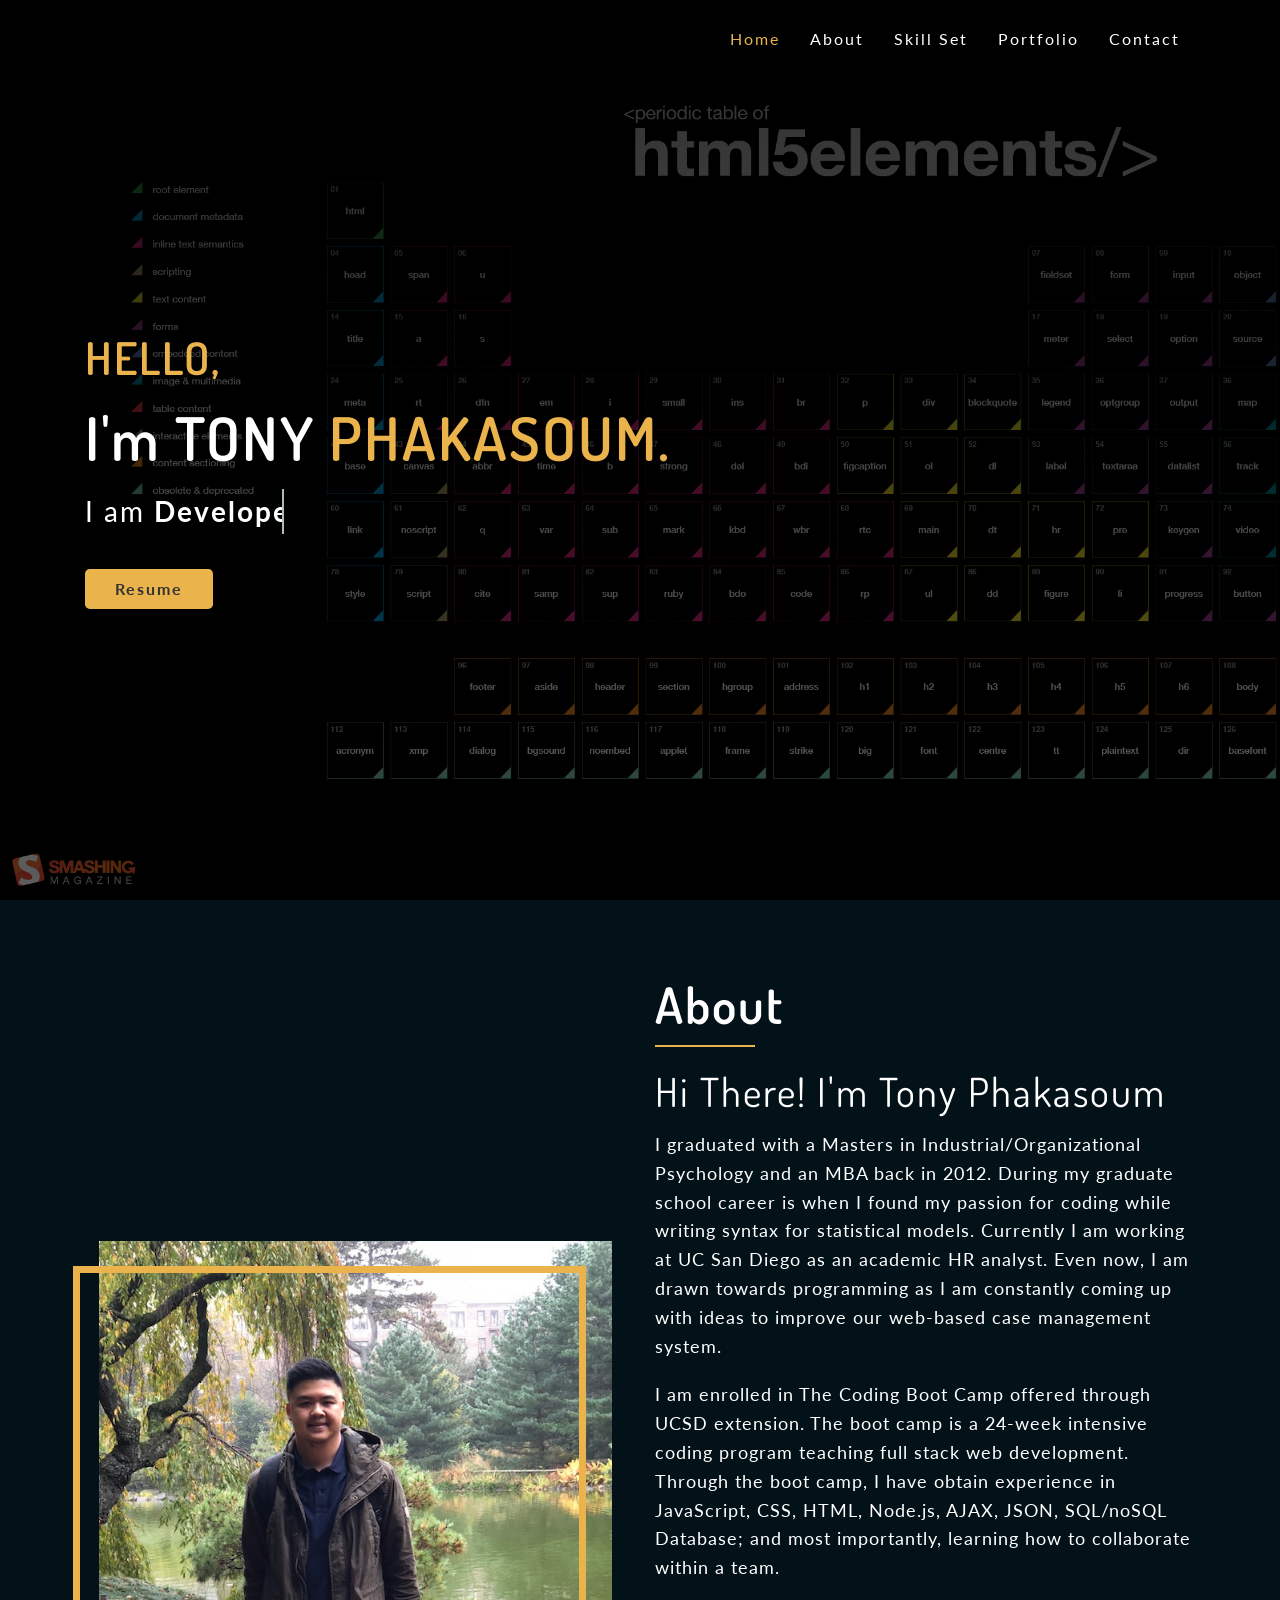
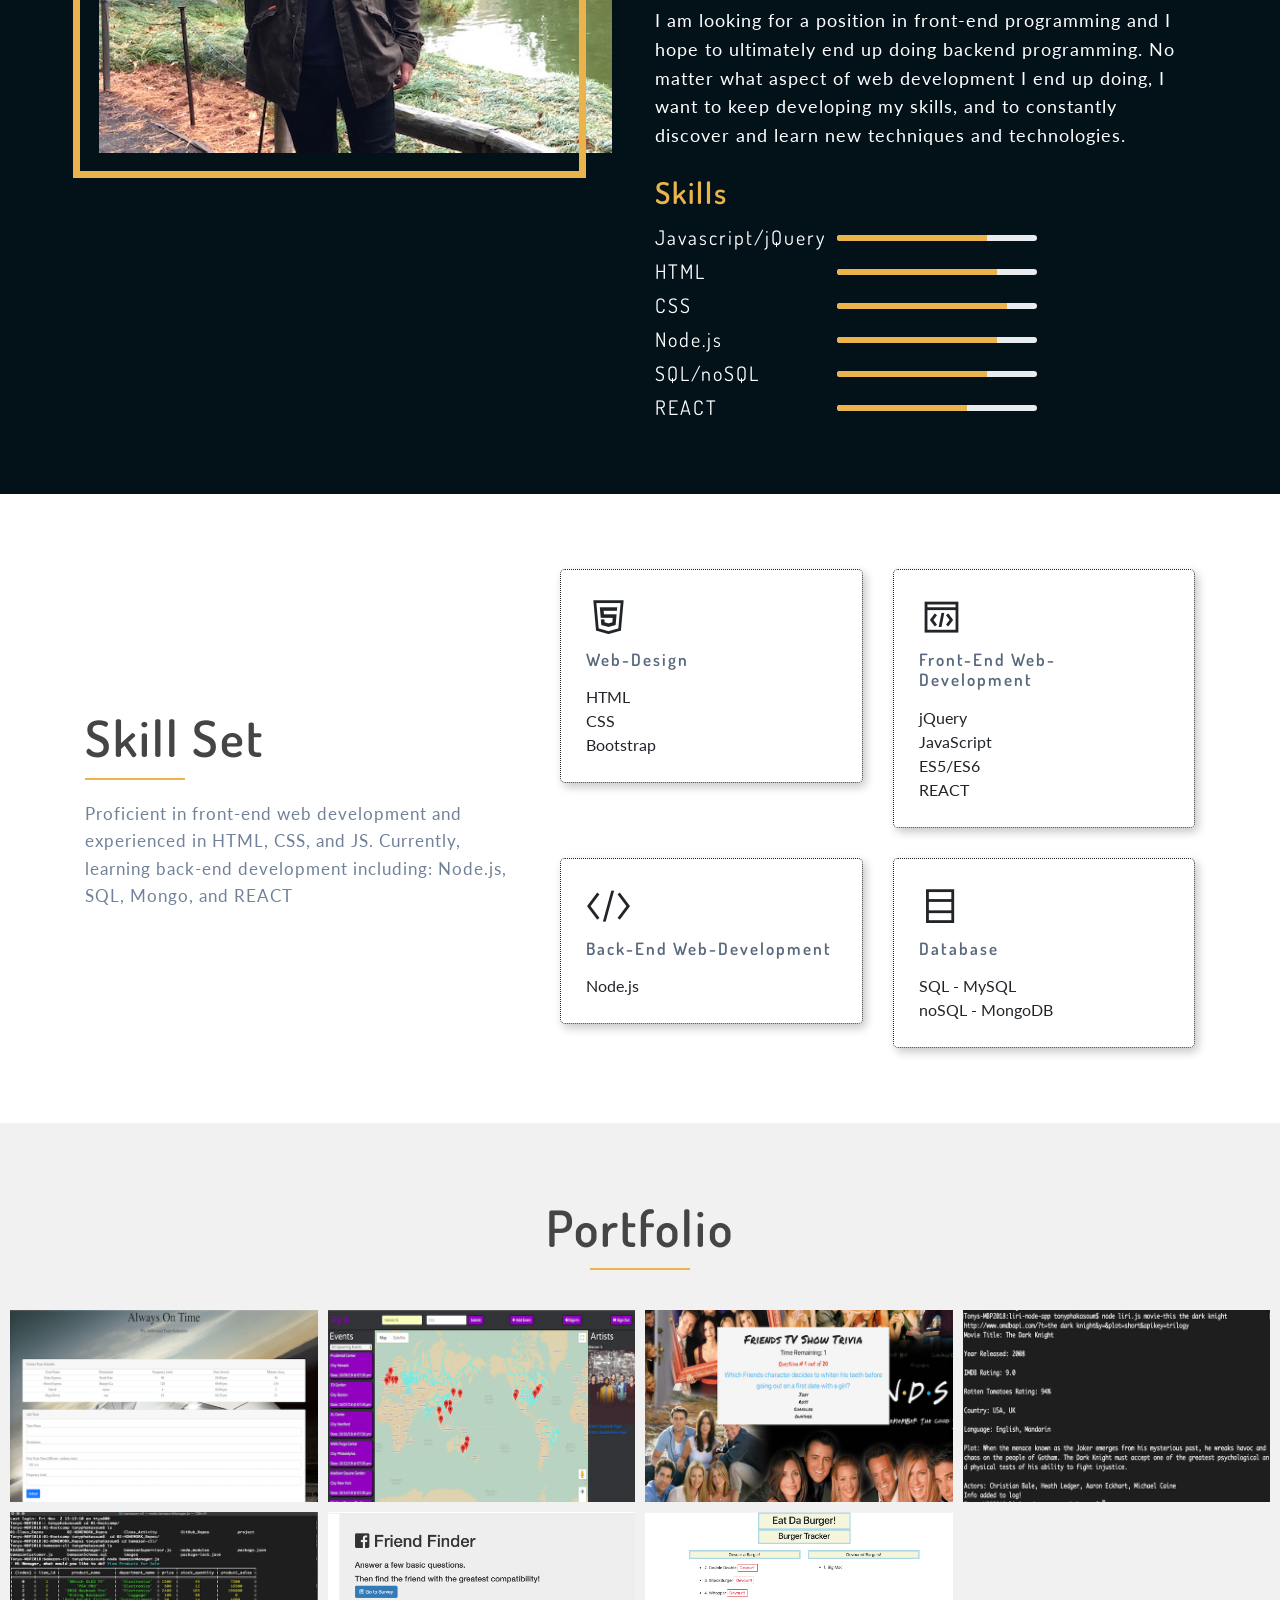
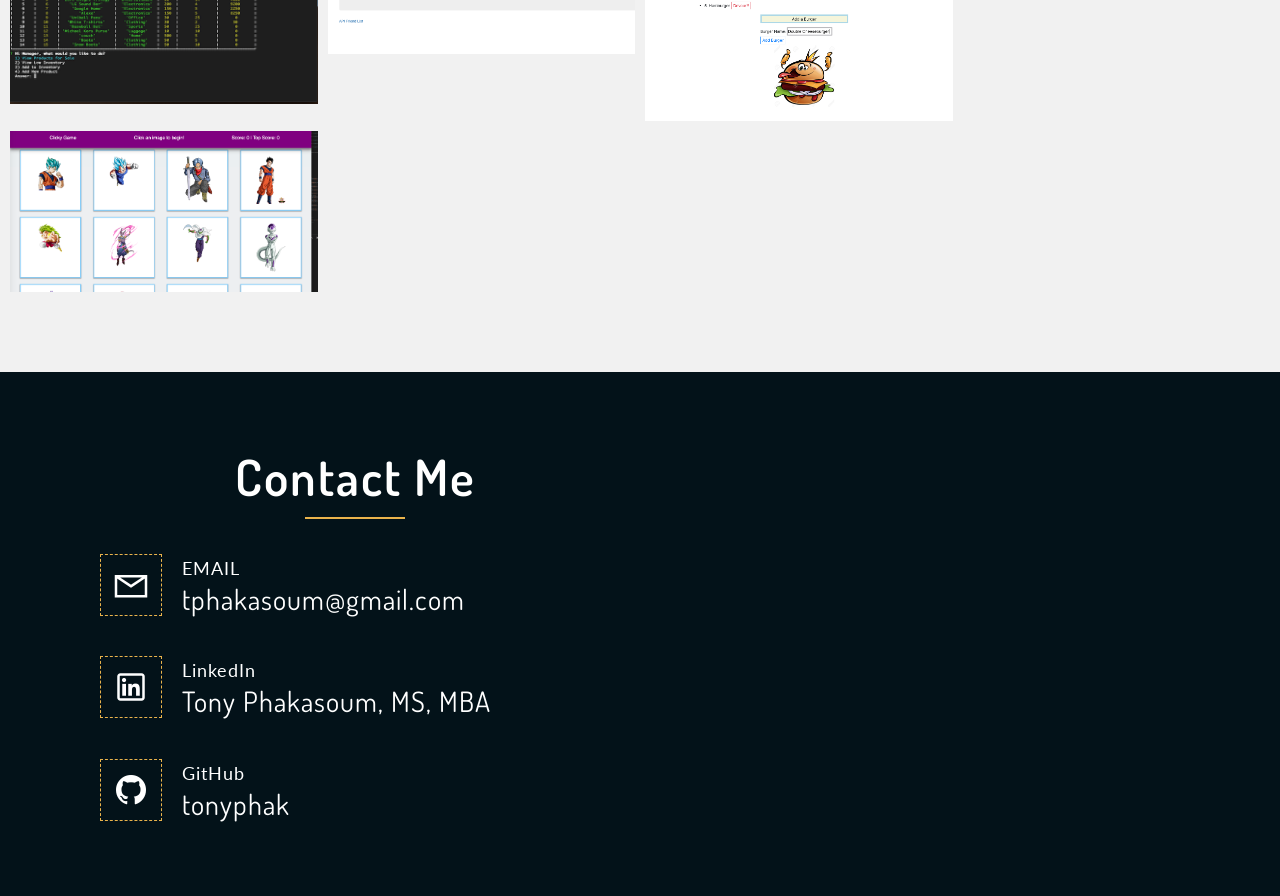
==== commit 6b19306a: "updating html" ====
--- a/index.html
+++ b/index.html
@@ -155,7 +155,7 @@
 						<h3>REACT</h3>
 						<div class="media-body">
 							<div class="progress">
-								<div class="progress-bar" role="progressbar" style="width: 25%;" aria-valuenow="25" aria-valuemin="0"
+								<div class="progress-bar" role="progressbar" style="width: 65%;" aria-valuenow="25" aria-valuemin="0"
 								 aria-valuemax="100"></div>
 							</div>
 						</div>
@@ -195,6 +195,7 @@
 									<li>jQuery</li>
 									<li>JavaScript</li>
 									<li>ES5/ES6</li>
+									<li>REACT</li>
 								</ul>
 							</div>
 						</div>
@@ -238,9 +239,9 @@
 						<img src="images/Train Scheduler.png" alt="" class="img-fluid">
 						<div class="mix-hover">
 							<div class="icons">
-								<a href="https://tonyphak.github.io/Train_Scheduler/"><i class="la la-chain"></i></a>
+								<a href="https://tonyphak.github.io/Train_Scheduler/" target="_blank"><i class="la la-chain"></i></a>
 								<a href="images/Train Scheduler.png" class="zoom" data-rel="prettyPhoto[portfolio]"><i class="la la-search"></i></a>
-								<a href="https://github.com/tonyphak/Train_Scheduler"><i class="la la-github-alt"></i></a>
+								<a href="https://github.com/tonyphak/Train_Scheduler" target="_blank"><i class="la la-github-alt"></i></a>
 							</div>
 						</div>
 					</div>
@@ -248,9 +249,9 @@
 						<img src="images/gig2 copy.png" alt="" class="img-fluid">
 						<div class="mix-hover">
 							<div class="icons">
-								<a href="https://tonyphak.github.io/GIG-IT/"><i class="la la-chain"></i></a>
+								<a href="https://tonyphak.github.io/GIG-IT/" target="_blank"><i class="la la-chain"></i></a>
 								<a href="images/gig2 copy.png" class="zoom" data-rel="prettyPhoto[portfolio]"><i class="la la-search"></i></a>
-								<a href="https://github.com/tonyphak/GIG-IT"><i class="la la-github-alt"></i></a>
+								<a href="https://github.com/tonyphak/GIG-IT" target="_blank"><i class="la la-github-alt"></i></a>
 							</div>
 						</div>
 					</div>
@@ -258,9 +259,9 @@
 						<img src="images/Friends 1 copy.png" alt="" class="img-fluid">
 						<div class="mix-hover">
 							<div class="icons">
-								<a href="https://tonyphak.github.io/TriviaGame/"><i class="la la-chain"></i></a>
+								<a href="https://tonyphak.github.io/TriviaGame/" target="_blank"><i class="la la-chain"></i></a>
 								<a href="images/Friends 1 copy.png" class="zoom" data-rel="prettyPhoto[portfolio]"><i class="la la-search"></i></a>
-								<a href="https://github.com/tonyphak/TriviaGame"><i class="la la-github-alt"></i></a>
+								<a href="https://github.com/tonyphak/TriviaGame" target="_blank"><i class="la la-github-alt"></i></a>
 							</div>
 						</div>
 					</div>
@@ -268,7 +269,7 @@
 						<img src="images/movie-this result.png" alt="" class="img-fluid">
 						<div class="mix-hover">
 							<div class="icons">
-								<a href="https://github.com/tonyphak/liri-node-app"><i class="la la-github-alt"></i></a>
+								<a href="https://github.com/tonyphak/liri-node-app" target="_blank"><i class="la la-github-alt"></i></a>
 								<a href="images/movie-this result.png" class="zoom" data-rel="prettyPhoto[portfolio]"><i class="la la-search"></i></a>
 							</div>
 						</div>
@@ -277,7 +278,7 @@
 						<img src="images/node sql screen.png" alt="" class="img-fluid">
 						<div class="mix-hover">
 							<div class="icons">
-								<a href="https://github.com/tonyphak/bamazon-cli"><i class="la la-github-alt"></i></a>
+								<a href="https://github.com/tonyphak/bamazon-cli" target="_blank"><i class="la la-github-alt"></i></a>
 								<a href="images/node sql screen.png" class="zoom" data-rel="prettyPhoto[portfolio]"><i class="la la-search"></i></a>
 							</div>
 						</div>
@@ -286,10 +287,10 @@
 						<img src="images/Screen Shot 2018-11-09 at 11.55.58 AM.png" alt="" class="img-fluid">
 						<div class="mix-hover">
 							<div class="icons">
-								<a href="https://blooming-forest-25626.herokuapp.com"><i class="la la-chain"></i></a>
+								<a href="https://blooming-forest-25626.herokuapp.com" target="_blank"><i class="la la-chain"></i></a>
 								<a href="images/Screen Shot 2018-11-09 at 11.55.58 AM.png" class="zoom" data-rel="prettyPhoto[portfolio]"><i
 									 class="la la-search"></i></a>
-								<a href="https://github.com/tonyphak/FriendFinder"><i class="la la-github-alt"></i></a>
+								<a href="https://github.com/tonyphak/FriendFinder" target="_blank"><i class="la la-github-alt"></i></a>
 							</div>
 						</div>
 					</div>
@@ -297,10 +298,10 @@
 						<img src="images/Screen Shot 2018-11-17 at 3.54.28 PM.png" alt="" class="img-fluid">
 						<div class="mix-hover">
 							<div class="icons">
-								<a href="https://stark-temple-90757.herokuapp.com/"><i class="la la-chain"></i></a>
+								<a href="https://stark-temple-90757.herokuapp.com/" target="_blank"><i class="la la-chain"></i></a>
 								<a href="images/Screen Shot 2018-11-17 at 3.54.28 PM.png" class="zoom" data-rel="prettyPhoto[portfolio]"><i
 									 class="la la-search"></i></a>
-								<a href="https://github.com/tonyphak/Burger"><i class="la la-github-alt"></i></a>
+								<a href="https://github.com/tonyphak/Burger" target="_blank"><i class="la la-github-alt"></i></a>
 							</div>
 						</div>
 					</div>
@@ -308,10 +309,21 @@
 						<img src="images/foodyCorner.png" alt="" class="img-fluid">
 						<div class="mix-hover">
 							<div class="icons">
-								<a href="https://secret-shore-94645.herokuapp.com/"><i class="la la-chain"></i></a>
+								<a href="https://secret-shore-94645.herokuapp.com/" target="_blank"><i class="la la-chain"></i></a>
 								<a href="images/foodyCorner.png" class="zoom" data-rel="prettyPhoto[portfolio]"><i
 									 class="la la-search"></i></a>
-								<a href="https://github.com/tonyphak/Foodie-Corner"><i class="la la-github-alt"></i></a>
+								<a href="https://github.com/tonyphak/Foodie-Corner" target="_blank"><i class="la la-github-alt"></i></a>
+							</div>
+						</div>
+					</div>
+					<div class="mix node">
+						<img src="images/DBS.png" alt="" class="img-fluid">
+						<div class="mix-hover">
+							<div class="icons">
+								<a href="https://tonyphak.github.io/DBS-Clicky-React/" target="_blank"><i class="la la-chain"></i></a>
+								<a href="images/DBS.png" class="zoom" data-rel="prettyPhoto[portfolio]"><i
+									 class="la la-search"></i></a>
+								<a href="https://github.com/tonyphak/DBS-Clicky-React" target="_blank"><i class="la la-github-alt"></i></a>
 							</div>
 						</div>
 					</div>
